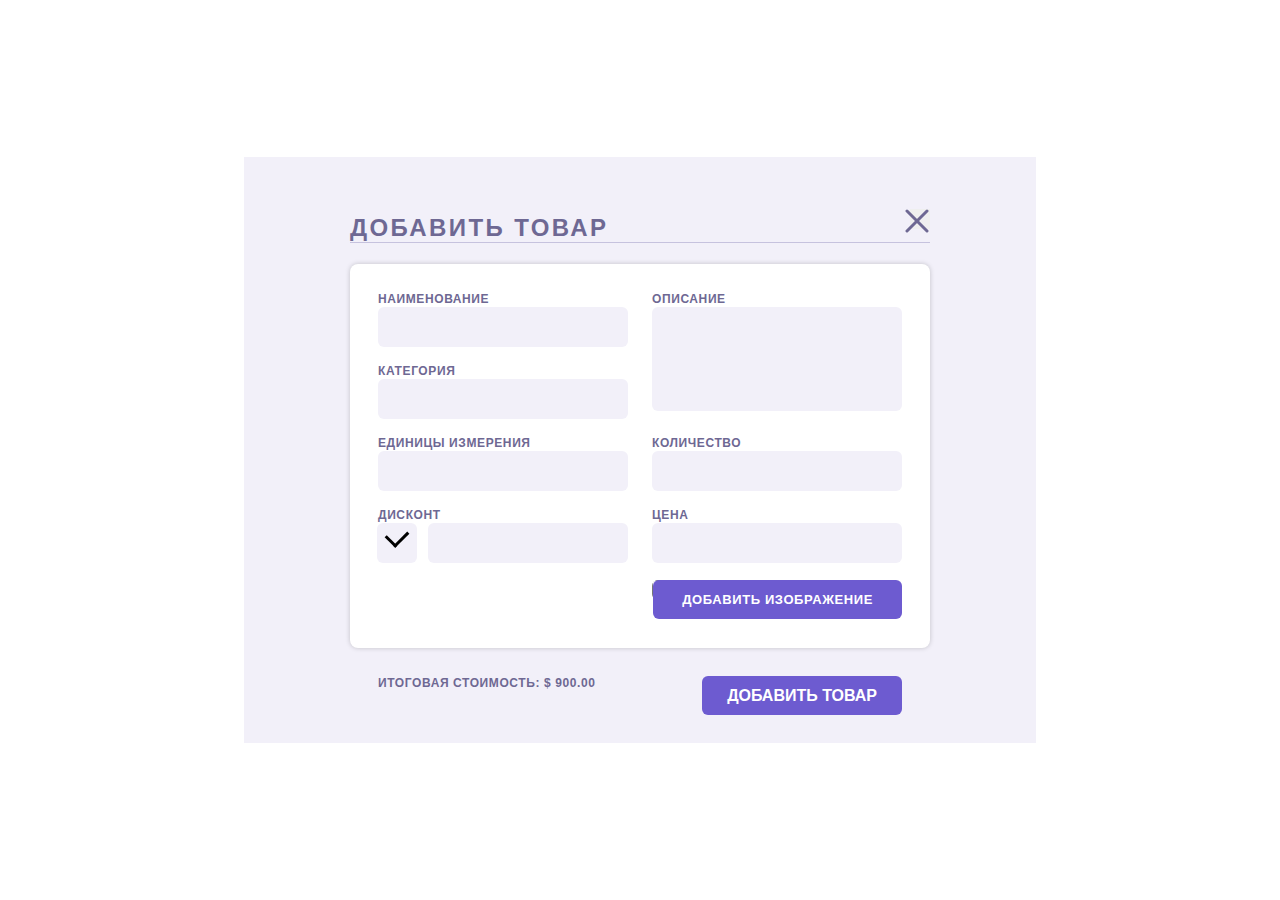
==== crm.html @ 6365df17 "01" ====
<!doctype html>
<html lang="ru">
<head>
  <meta charset="UTF-8">
  <meta name="viewport"
        content="width=device-width, user-scalable=no, initial-scale=1.0, maximum-scale=1.0, minimum-scale=1.0">
  <meta http-equiv="X-UA-Compatible" content="ie=edge">
  <title>CRM</title>

  <link rel="stylesheet" href="css/index.css">
</head>
<body>

  <div class="container container__modal">
    <button class="form__close"></button>
    <div class="modal__wrapper">
    <h1 class="title">ДОБАВИТЬ ТОВАР</h1>
    <div class="form__grid">
    <form class="form" action="#">
      <fieldset class="form__block">
        <label class="form__name form__grid-name">
          наименование
          <input class="form__input" type="text" name="product">
        </label>

        <label class="form__name form__grid-category">
          категория
          <input class="form__input" type="text" name="product">
        </label>

        <label class="form__name form__grid-unit">
          единицы измерения
          <input class="form__input" type="text" name="product">
        </label>
        <div class="checked">
        <label class="form__name form__check-name" for="btn"></label>
          дисконт
          <input class="form__check-discount" type="checkbox" name="product" id="btn" checked>
          <input class="form__discount form__name-checked" type="text" name="product">
      </div>

        <label class="form__name form__grid-text">
          описание
          <textarea class="form__input form__text" name="product"></textarea>
        </label>

        <label class="form__name form__grid-number">
          количество
          <input class="form__input" type="number" name="product">
        </label>

        <label class="form__name form__grid-price">
          цена
          <input class="form__input" type="number" name="product">
        </label>
        <label class="form__grid-btn">
          <input  type="file" name="file">
        </label>
      </fieldset>
    </form>
      <div class="form__flex">
        <p>Итоговая стоимость: $ 900.00</p>
        <button class="form__btn" type="submit">ДОБАВИТЬ ТОВАР</button>
      </div>
    </div>
  </div>
  </div>
  </div>


<div class="table__container">
<!--  <div class="table__box">-->
  <div class="table__header">
  <h1 class="table__title">CMS</h1>
  <p class="table__total">Итоговая стоимость: $900.00</p>
  </div>
    <div class="table__flex-box">
  <form class="table__form" action="#">
    <fieldset class="table__form-grid">
      <button class="table__btn">Фильтр</button>
      <input class="table__search" type="search" placeholder="Поиск по наименованию и категории">
      <button class="table__button">Добавить товар</button>
    </fieldset>
  </form>
<!--  </div>-->

  <div class="table__wrapper">
    <table width="1100px">
      <thead>
      <tr class="table__bord">
        <th>ID</th>
        <th>Наименование</th>
        <th>Категория</th>
        <th>ед/изм</th>
        <th>количество</th>
        <th>цена</th>
        <th>ИТОГ</th>
        <th></th>
      </tr>
      </thead>
      <tbody>
      <tr>
        <td >246016548</td>
        <td>Навигационная система Soundmax</td>
        <td>Техника для дома</td>
        <td>шт</td>
        <td>5</td>
        <td>$100</td>
        <td>$500</td>
        <td>
          <ul class="table__icon">
            <li>
              <button class="table__btn-img">
                <svg width="20" height="20" viewBox="0 0 20 20" fill="none" xmlns="http://www.w3.org/2000/svg">
                  <path d="M18.75 2.13375L17.8663 1.25L1.25 17.8663L2.13375 18.75L3.38375 17.5H16.25C16.5814 17.4995 16.899 17.3676 17.1333 17.1333C17.3676 16.899 17.4995 16.5814 17.5 16.25V3.38375L18.75 2.13375ZM16.25 16.25H4.63375L9.50437 11.3794L10.9913 12.8663C11.2257 13.1006 11.5435 13.2322 11.875 13.2322C12.2065 13.2322 12.5243 13.1006 12.7587 12.8663L13.75 11.875L16.25 14.3731V16.25ZM16.25 12.605L14.6337 10.9888C14.3993 10.7544 14.0815 10.6228 13.75 10.6228C13.4185 10.6228 13.1007 10.7544 12.8663 10.9888L11.875 11.98L10.3894 10.4944L16.25 4.63375V12.605Z" fill="#6E6893"/>
                  <path d="M3.75 13.75V11.875L6.875 8.75187L7.73313 9.61062L8.61812 8.72563L7.75875 7.86625C7.52434 7.63191 7.20646 7.50027 6.875 7.50027C6.54354 7.50027 6.22566 7.63191 5.99125 7.86625L3.75 10.1075V3.75H13.75V2.5H3.75C3.41858 2.50033 3.10083 2.63213 2.86648 2.86648C2.63213 3.10083 2.50033 3.41858 2.5 3.75V13.75H3.75Z" fill="#6E6893"/>
                </svg>
              </button>
            </li>
            <li>
              <button class="table__btn-img"><svg width="20" height="20" viewBox="0 0 20 20" fill="none" xmlns="http://www.w3.org/2000/svg">
                <path d="M15.5629 4.86078L17.6394 6.93629L15.5629 4.86078ZM16.8982 3.03233L11.2834 8.64709C10.9933 8.9368 10.7955 9.3059 10.7148 9.70789L10.1962 12.304L12.7923 11.7844C13.1942 11.704 13.5629 11.5069 13.8531 11.2167L19.4678 5.60196C19.6366 5.43324 19.7704 5.23293 19.8617 5.01248C19.953 4.79203 20 4.55576 20 4.31714C20 4.07853 19.953 3.84225 19.8617 3.6218C19.7704 3.40136 19.6366 3.20105 19.4678 3.03233C19.2991 2.8636 19.0988 2.72976 18.8784 2.63845C18.6579 2.54714 18.4216 2.50014 18.183 2.50014C17.9444 2.50014 17.7081 2.54714 17.4877 2.63845C17.2672 2.72976 17.0669 2.8636 16.8982 3.03233V3.03233Z" stroke="#6E6893" stroke-width="2" stroke-linecap="round" stroke-linejoin="round"/>
                <path d="M18.0394 14.2648V17.206C18.0394 17.726 17.8328 18.2248 17.4651 18.5925C17.0973 18.9602 16.5986 19.1668 16.0786 19.1668H5.29415C4.77411 19.1668 4.27537 18.9602 3.90765 18.5925C3.53993 18.2248 3.33334 17.726 3.33334 17.206V6.42157C3.33334 5.90154 3.53993 5.4028 3.90765 5.03508C4.27537 4.66735 4.77411 4.46077 5.29415 4.46077H8.23535" stroke="#6E6893" stroke-width="2" stroke-linecap="round" stroke-linejoin="round"/>
              </svg>
              </button>
            </li>
            <li>
              <button class="table__btn-img">
                <svg width="20" height="20" viewBox="0 0 20 20" fill="none" xmlns="http://www.w3.org/2000/svg">
                  <path d="M7.03125 3.59375H6.875C6.96094 3.59375 7.03125 3.52344 7.03125 3.4375V3.59375H12.9688V3.4375C12.9688 3.52344 13.0391 3.59375 13.125 3.59375H12.9688V5H14.375V3.4375C14.375 2.74805 13.8145 2.1875 13.125 2.1875H6.875C6.18555 2.1875 5.625 2.74805 5.625 3.4375V5H7.03125V3.59375ZM16.875 5H3.125C2.7793 5 2.5 5.2793 2.5 5.625V6.25C2.5 6.33594 2.57031 6.40625 2.65625 6.40625H3.83594L4.31836 16.6211C4.34961 17.2871 4.90039 17.8125 5.56641 17.8125H14.4336C15.1016 17.8125 15.6504 17.2891 15.6816 16.6211L16.1641 6.40625H17.3438C17.4297 6.40625 17.5 6.33594 17.5 6.25V5.625C17.5 5.2793 17.2207 5 16.875 5ZM14.2832 16.4062H5.7168L5.24414 6.40625H14.7559L14.2832 16.4062Z" fill="#6E6893"/>
                </svg>
              </button>
            </li>
          </ul>
        </td>
      </tr>
      <tr>
        <td>246016548</td>
        <td>Навигационная система Soundmax</td>
        <td>Техника для дома</td>
        <td>шт</td>
        <td>5</td>
        <td>$100</td>
        <td>$500</td>
        <td>
          <ul class="table__icon">
            <li>
              <button class="table__btn-img">
              <svg width="20" height="20" viewBox="0 0 20 20" fill="none" xmlns="http://www.w3.org/2000/svg">
                <path d="M17.7778 2.22223H2.22223C1.92754 2.22223 1.64493 2.33929 1.43655 2.54767C1.22818 2.75604 1.11111 3.03866 1.11111 3.33334V16.6667C1.11111 16.9614 1.22818 17.244 1.43655 17.4523C1.64493 17.6607 1.92754 17.7778 2.22223 17.7778H17.7778C18.0725 17.7778 18.3551 17.6607 18.5635 17.4523C18.7718 17.244 18.8889 16.9614 18.8889 16.6667V3.33334C18.8889 3.03866 18.7718 2.75604 18.5635 2.54767C18.3551 2.33929 18.0725 2.22223 17.7778 2.22223ZM2.22223 16.6667V3.33334H17.7778V16.6667H2.22223Z" fill="#6E6893"/>
                <path d="M4.95555 7.77778C5.28518 7.77778 5.60741 7.68003 5.8815 7.49689C6.15558 7.31376 6.3692 7.05346 6.49535 6.74892C6.62149 6.44437 6.6545 6.10926 6.59019 5.78596C6.52588 5.46266 6.36715 5.16569 6.13406 4.9326C5.90097 4.69951 5.604 4.54078 5.2807 4.47647C4.9574 4.41216 4.62228 4.44516 4.31774 4.57131C4.0132 4.69746 3.7529 4.91108 3.56976 5.18516C3.38663 5.45924 3.28888 5.78147 3.28888 6.11111C3.28888 6.55314 3.46447 6.97706 3.77703 7.28962C4.0896 7.60218 4.51352 7.77778 4.95555 7.77778ZM4.95555 5.22222C5.13158 5.22112 5.30399 5.27232 5.45089 5.36932C5.5978 5.46632 5.71259 5.60476 5.78072 5.76708C5.84885 5.9294 5.86725 6.1083 5.83358 6.28109C5.79992 6.45389 5.7157 6.61279 5.59161 6.73766C5.46752 6.86253 5.30915 6.94774 5.13657 6.98249C4.96399 7.01724 4.78498 6.99997 4.62223 6.93285C4.45949 6.86574 4.32033 6.75182 4.22241 6.60552C4.12449 6.45923 4.07222 6.28715 4.07221 6.11111C4.07367 5.87729 4.1672 5.65345 4.33255 5.48811C4.49789 5.32277 4.72172 5.22923 4.95555 5.22778V5.22222Z" fill="#6E6893"/>
                <path d="M12.6555 8.53889L9.65555 11.5389L7.43332 9.31666C7.32923 9.21319 7.18843 9.15511 7.04166 9.15511C6.89489 9.15511 6.75408 9.21319 6.64999 9.31666L3.28888 12.7222V14.2944L7.0611 10.5222L8.88888 12.3222L6.80555 14.4056H8.33332L13.0278 9.71111L16.6667 13.3333V11.7667L13.4389 8.53889C13.3348 8.43541 13.194 8.37733 13.0472 8.37733C12.9004 8.37733 12.7596 8.43541 12.6555 8.53889Z" fill="#6E6893"/>
              </svg>
              </button>
            </li>
            <li>
              <button class="table__btn-img">
              <svg width="20" height="20" viewBox="0 0 20 20" fill="none" xmlns="http://www.w3.org/2000/svg">
                <path d="M15.5629 4.86078L17.6394 6.93629L15.5629 4.86078ZM16.8982 3.03233L11.2834 8.64709C10.9933 8.9368 10.7955 9.3059 10.7148 9.70789L10.1962 12.304L12.7923 11.7844C13.1942 11.704 13.5629 11.5069 13.8531 11.2167L19.4678 5.60196C19.6366 5.43324 19.7704 5.23293 19.8617 5.01248C19.953 4.79203 20 4.55576 20 4.31714C20 4.07853 19.953 3.84225 19.8617 3.6218C19.7704 3.40136 19.6366 3.20105 19.4678 3.03233C19.2991 2.8636 19.0988 2.72976 18.8784 2.63845C18.6579 2.54714 18.4216 2.50014 18.183 2.50014C17.9444 2.50014 17.7081 2.54714 17.4877 2.63845C17.2672 2.72976 17.0669 2.8636 16.8982 3.03233V3.03233Z" stroke="#6E6893" stroke-width="2" stroke-linecap="round" stroke-linejoin="round"/>
                <path d="M18.0394 14.2648V17.206C18.0394 17.726 17.8328 18.2248 17.4651 18.5925C17.0973 18.9602 16.5986 19.1668 16.0786 19.1668H5.29415C4.77411 19.1668 4.27537 18.9602 3.90765 18.5925C3.53993 18.2248 3.33334 17.726 3.33334 17.206V6.42157C3.33334 5.90154 3.53993 5.4028 3.90765 5.03508C4.27537 4.66735 4.77411 4.46077 5.29415 4.46077H8.23535" stroke="#6E6893" stroke-width="2" stroke-linecap="round" stroke-linejoin="round"/>
              </svg>
              </button>
            </li>
            <li>
              <button class="table__btn-img">
              <svg width="20" height="20" viewBox="0 0 20 20" fill="none" xmlns="http://www.w3.org/2000/svg">
                <path d="M7.03125 3.59375H6.875C6.96094 3.59375 7.03125 3.52344 7.03125 3.4375V3.59375H12.9688V3.4375C12.9688 3.52344 13.0391 3.59375 13.125 3.59375H12.9688V5H14.375V3.4375C14.375 2.74805 13.8145 2.1875 13.125 2.1875H6.875C6.18555 2.1875 5.625 2.74805 5.625 3.4375V5H7.03125V3.59375ZM16.875 5H3.125C2.7793 5 2.5 5.2793 2.5 5.625V6.25C2.5 6.33594 2.57031 6.40625 2.65625 6.40625H3.83594L4.31836 16.6211C4.34961 17.2871 4.90039 17.8125 5.56641 17.8125H14.4336C15.1016 17.8125 15.6504 17.2891 15.6816 16.6211L16.1641 6.40625H17.3438C17.4297 6.40625 17.5 6.33594 17.5 6.25V5.625C17.5 5.2793 17.2207 5 16.875 5ZM14.2832 16.4062H5.7168L5.24414 6.40625H14.7559L14.2832 16.4062Z" fill="#6E6893"/>
              </svg>
              </button>
            </li>
          </ul>
        </td>
      </tr>
      <tr>
        <td>246016548</td>
        <td>Навигационная система Soundmax</td>
        <td>Техника для дома</td>
        <td>шт</td>
        <td>5</td>
        <td>$100</td>
        <td>$500</td>
        <td>
          <ul class="table__icon">
            <li>
              <button class="table__btn-img">
                <svg width="20" height="20" viewBox="0 0 20 20" fill="none" xmlns="http://www.w3.org/2000/svg">
                  <path d="M17.7778 2.22223H2.22223C1.92754 2.22223 1.64493 2.33929 1.43655 2.54767C1.22818 2.75604 1.11111 3.03866 1.11111 3.33334V16.6667C1.11111 16.9614 1.22818 17.244 1.43655 17.4523C1.64493 17.6607 1.92754 17.7778 2.22223 17.7778H17.7778C18.0725 17.7778 18.3551 17.6607 18.5635 17.4523C18.7718 17.244 18.8889 16.9614 18.8889 16.6667V3.33334C18.8889 3.03866 18.7718 2.75604 18.5635 2.54767C18.3551 2.33929 18.0725 2.22223 17.7778 2.22223ZM2.22223 16.6667V3.33334H17.7778V16.6667H2.22223Z" fill="#6E6893"/>
                  <path d="M4.95555 7.77778C5.28518 7.77778 5.60741 7.68003 5.8815 7.49689C6.15558 7.31376 6.3692 7.05346 6.49535 6.74892C6.62149 6.44437 6.6545 6.10926 6.59019 5.78596C6.52588 5.46266 6.36715 5.16569 6.13406 4.9326C5.90097 4.69951 5.604 4.54078 5.2807 4.47647C4.9574 4.41216 4.62228 4.44516 4.31774 4.57131C4.0132 4.69746 3.7529 4.91108 3.56976 5.18516C3.38663 5.45924 3.28888 5.78147 3.28888 6.11111C3.28888 6.55314 3.46447 6.97706 3.77703 7.28962C4.0896 7.60218 4.51352 7.77778 4.95555 7.77778ZM4.95555 5.22222C5.13158 5.22112 5.30399 5.27232 5.45089 5.36932C5.5978 5.46632 5.71259 5.60476 5.78072 5.76708C5.84885 5.9294 5.86725 6.1083 5.83358 6.28109C5.79992 6.45389 5.7157 6.61279 5.59161 6.73766C5.46752 6.86253 5.30915 6.94774 5.13657 6.98249C4.96399 7.01724 4.78498 6.99997 4.62223 6.93285C4.45949 6.86574 4.32033 6.75182 4.22241 6.60552C4.12449 6.45923 4.07222 6.28715 4.07221 6.11111C4.07367 5.87729 4.1672 5.65345 4.33255 5.48811C4.49789 5.32277 4.72172 5.22923 4.95555 5.22778V5.22222Z" fill="#6E6893"/>
                  <path d="M12.6555 8.53889L9.65555 11.5389L7.43332 9.31666C7.32923 9.21319 7.18843 9.15511 7.04166 9.15511C6.89489 9.15511 6.75408 9.21319 6.64999 9.31666L3.28888 12.7222V14.2944L7.0611 10.5222L8.88888 12.3222L6.80555 14.4056H8.33332L13.0278 9.71111L16.6667 13.3333V11.7667L13.4389 8.53889C13.3348 8.43541 13.194 8.37733 13.0472 8.37733C12.9004 8.37733 12.7596 8.43541 12.6555 8.53889Z" fill="#6E6893"/>
                </svg>
              </button>
            </li>
            <li>
              <button class="table__btn-img">
                <svg width="20" height="20" viewBox="0 0 20 20" fill="none" xmlns="http://www.w3.org/2000/svg">
                  <path d="M15.5629 4.86078L17.6394 6.93629L15.5629 4.86078ZM16.8982 3.03233L11.2834 8.64709C10.9933 8.9368 10.7955 9.3059 10.7148 9.70789L10.1962 12.304L12.7923 11.7844C13.1942 11.704 13.5629 11.5069 13.8531 11.2167L19.4678 5.60196C19.6366 5.43324 19.7704 5.23293 19.8617 5.01248C19.953 4.79203 20 4.55576 20 4.31714C20 4.07853 19.953 3.84225 19.8617 3.6218C19.7704 3.40136 19.6366 3.20105 19.4678 3.03233C19.2991 2.8636 19.0988 2.72976 18.8784 2.63845C18.6579 2.54714 18.4216 2.50014 18.183 2.50014C17.9444 2.50014 17.7081 2.54714 17.4877 2.63845C17.2672 2.72976 17.0669 2.8636 16.8982 3.03233V3.03233Z" stroke="#6E6893" stroke-width="2" stroke-linecap="round" stroke-linejoin="round"/>
                  <path d="M18.0394 14.2648V17.206C18.0394 17.726 17.8328 18.2248 17.4651 18.5925C17.0973 18.9602 16.5986 19.1668 16.0786 19.1668H5.29415C4.77411 19.1668 4.27537 18.9602 3.90765 18.5925C3.53993 18.2248 3.33334 17.726 3.33334 17.206V6.42157C3.33334 5.90154 3.53993 5.4028 3.90765 5.03508C4.27537 4.66735 4.77411 4.46077 5.29415 4.46077H8.23535" stroke="#6E6893" stroke-width="2" stroke-linecap="round" stroke-linejoin="round"/>
                </svg>
              </button>
            </li>
            <li>
              <button class="table__btn-img">
                <svg width="20" height="20" viewBox="0 0 20 20" fill="none" xmlns="http://www.w3.org/2000/svg">
                  <path d="M7.03125 3.59375H6.875C6.96094 3.59375 7.03125 3.52344 7.03125 3.4375V3.59375H12.9688V3.4375C12.9688 3.52344 13.0391 3.59375 13.125 3.59375H12.9688V5H14.375V3.4375C14.375 2.74805 13.8145 2.1875 13.125 2.1875H6.875C6.18555 2.1875 5.625 2.74805 5.625 3.4375V5H7.03125V3.59375ZM16.875 5H3.125C2.7793 5 2.5 5.2793 2.5 5.625V6.25C2.5 6.33594 2.57031 6.40625 2.65625 6.40625H3.83594L4.31836 16.6211C4.34961 17.2871 4.90039 17.8125 5.56641 17.8125H14.4336C15.1016 17.8125 15.6504 17.2891 15.6816 16.6211L16.1641 6.40625H17.3438C17.4297 6.40625 17.5 6.33594 17.5 6.25V5.625C17.5 5.2793 17.2207 5 16.875 5ZM14.2832 16.4062H5.7168L5.24414 6.40625H14.7559L14.2832 16.4062Z" fill="#6E6893"/>
                </svg>
              </button>
            </li>
          </ul>
        </td>
      </tr>
      <tr>
        <td>246016548</td>
        <td>Навигационная система Soundmax</td>
        <td>Техника для дома</td>
        <td>шт</td>
        <td>5</td>
        <td>$100</td>
        <td>$500</td>
        <td>
          <ul class="table__icon">
            <li>
              <button class="table__btn-img">
                <svg width="20" height="20" viewBox="0 0 20 20" fill="none" xmlns="http://www.w3.org/2000/svg">
                  <path d="M17.7778 2.22223H2.22223C1.92754 2.22223 1.64493 2.33929 1.43655 2.54767C1.22818 2.75604 1.11111 3.03866 1.11111 3.33334V16.6667C1.11111 16.9614 1.22818 17.244 1.43655 17.4523C1.64493 17.6607 1.92754 17.7778 2.22223 17.7778H17.7778C18.0725 17.7778 18.3551 17.6607 18.5635 17.4523C18.7718 17.244 18.8889 16.9614 18.8889 16.6667V3.33334C18.8889 3.03866 18.7718 2.75604 18.5635 2.54767C18.3551 2.33929 18.0725 2.22223 17.7778 2.22223ZM2.22223 16.6667V3.33334H17.7778V16.6667H2.22223Z" fill="#6E6893"/>
                  <path d="M4.95555 7.77778C5.28518 7.77778 5.60741 7.68003 5.8815 7.49689C6.15558 7.31376 6.3692 7.05346 6.49535 6.74892C6.62149 6.44437 6.6545 6.10926 6.59019 5.78596C6.52588 5.46266 6.36715 5.16569 6.13406 4.9326C5.90097 4.69951 5.604 4.54078 5.2807 4.47647C4.9574 4.41216 4.62228 4.44516 4.31774 4.57131C4.0132 4.69746 3.7529 4.91108 3.56976 5.18516C3.38663 5.45924 3.28888 5.78147 3.28888 6.11111C3.28888 6.55314 3.46447 6.97706 3.77703 7.28962C4.0896 7.60218 4.51352 7.77778 4.95555 7.77778ZM4.95555 5.22222C5.13158 5.22112 5.30399 5.27232 5.45089 5.36932C5.5978 5.46632 5.71259 5.60476 5.78072 5.76708C5.84885 5.9294 5.86725 6.1083 5.83358 6.28109C5.79992 6.45389 5.7157 6.61279 5.59161 6.73766C5.46752 6.86253 5.30915 6.94774 5.13657 6.98249C4.96399 7.01724 4.78498 6.99997 4.62223 6.93285C4.45949 6.86574 4.32033 6.75182 4.22241 6.60552C4.12449 6.45923 4.07222 6.28715 4.07221 6.11111C4.07367 5.87729 4.1672 5.65345 4.33255 5.48811C4.49789 5.32277 4.72172 5.22923 4.95555 5.22778V5.22222Z" fill="#6E6893"/>
                  <path d="M12.6555 8.53889L9.65555 11.5389L7.43332 9.31666C7.32923 9.21319 7.18843 9.15511 7.04166 9.15511C6.89489 9.15511 6.75408 9.21319 6.64999 9.31666L3.28888 12.7222V14.2944L7.0611 10.5222L8.88888 12.3222L6.80555 14.4056H8.33332L13.0278 9.71111L16.6667 13.3333V11.7667L13.4389 8.53889C13.3348 8.43541 13.194 8.37733 13.0472 8.37733C12.9004 8.37733 12.7596 8.43541 12.6555 8.53889Z" fill="#6E6893"/>
                </svg>
              </button>
            </li>
            <li>
              <button class="table__btn-img">
                <svg width="20" height="20" viewBox="0 0 20 20" fill="none" xmlns="http://www.w3.org/2000/svg">
                  <path d="M15.5629 4.86078L17.6394 6.93629L15.5629 4.86078ZM16.8982 3.03233L11.2834 8.64709C10.9933 8.9368 10.7955 9.3059 10.7148 9.70789L10.1962 12.304L12.7923 11.7844C13.1942 11.704 13.5629 11.5069 13.8531 11.2167L19.4678 5.60196C19.6366 5.43324 19.7704 5.23293 19.8617 5.01248C19.953 4.79203 20 4.55576 20 4.31714C20 4.07853 19.953 3.84225 19.8617 3.6218C19.7704 3.40136 19.6366 3.20105 19.4678 3.03233C19.2991 2.8636 19.0988 2.72976 18.8784 2.63845C18.6579 2.54714 18.4216 2.50014 18.183 2.50014C17.9444 2.50014 17.7081 2.54714 17.4877 2.63845C17.2672 2.72976 17.0669 2.8636 16.8982 3.03233V3.03233Z" stroke="#6E6893" stroke-width="2" stroke-linecap="round" stroke-linejoin="round"/>
                  <path d="M18.0394 14.2648V17.206C18.0394 17.726 17.8328 18.2248 17.4651 18.5925C17.0973 18.9602 16.5986 19.1668 16.0786 19.1668H5.29415C4.77411 19.1668 4.27537 18.9602 3.90765 18.5925C3.53993 18.2248 3.33334 17.726 3.33334 17.206V6.42157C3.33334 5.90154 3.53993 5.4028 3.90765 5.03508C4.27537 4.66735 4.77411 4.46077 5.29415 4.46077H8.23535" stroke="#6E6893" stroke-width="2" stroke-linecap="round" stroke-linejoin="round"/>
                </svg>
              </button>
            </li>
            <li>
              <button class="table__btn-img">
                <svg width="20" height="20" viewBox="0 0 20 20" fill="none" xmlns="http://www.w3.org/2000/svg">
                  <path d="M7.03125 3.59375H6.875C6.96094 3.59375 7.03125 3.52344 7.03125 3.4375V3.59375H12.9688V3.4375C12.9688 3.52344 13.0391 3.59375 13.125 3.59375H12.9688V5H14.375V3.4375C14.375 2.74805 13.8145 2.1875 13.125 2.1875H6.875C6.18555 2.1875 5.625 2.74805 5.625 3.4375V5H7.03125V3.59375ZM16.875 5H3.125C2.7793 5 2.5 5.2793 2.5 5.625V6.25C2.5 6.33594 2.57031 6.40625 2.65625 6.40625H3.83594L4.31836 16.6211C4.34961 17.2871 4.90039 17.8125 5.56641 17.8125H14.4336C15.1016 17.8125 15.6504 17.2891 15.6816 16.6211L16.1641 6.40625H17.3438C17.4297 6.40625 17.5 6.33594 17.5 6.25V5.625C17.5 5.2793 17.2207 5 16.875 5ZM14.2832 16.4062H5.7168L5.24414 6.40625H14.7559L14.2832 16.4062Z" fill="#6E6893"/>
                </svg>
              </button>
            </li>
          </ul>
        </td>
      </tr>
      <tr>
        <td>246016548</td>
        <td>Навигационная система Soundmax</td>
        <td>Техника для дома</td>
        <td>шт</td>
        <td>5</td>
        <td>$100</td>
        <td>$500</td>
        <td>
          <ul class="table__icon">
            <li>
              <button class="table__btn-img">
                <svg width="20" height="20" viewBox="0 0 20 20" fill="none" xmlns="http://www.w3.org/2000/svg">
                  <path d="M17.7778 2.22223H2.22223C1.92754 2.22223 1.64493 2.33929 1.43655 2.54767C1.22818 2.75604 1.11111 3.03866 1.11111 3.33334V16.6667C1.11111 16.9614 1.22818 17.244 1.43655 17.4523C1.64493 17.6607 1.92754 17.7778 2.22223 17.7778H17.7778C18.0725 17.7778 18.3551 17.6607 18.5635 17.4523C18.7718 17.244 18.8889 16.9614 18.8889 16.6667V3.33334C18.8889 3.03866 18.7718 2.75604 18.5635 2.54767C18.3551 2.33929 18.0725 2.22223 17.7778 2.22223ZM2.22223 16.6667V3.33334H17.7778V16.6667H2.22223Z" fill="#6E6893"/>
                  <path d="M4.95555 7.77778C5.28518 7.77778 5.60741 7.68003 5.8815 7.49689C6.15558 7.31376 6.3692 7.05346 6.49535 6.74892C6.62149 6.44437 6.6545 6.10926 6.59019 5.78596C6.52588 5.46266 6.36715 5.16569 6.13406 4.9326C5.90097 4.69951 5.604 4.54078 5.2807 4.47647C4.9574 4.41216 4.62228 4.44516 4.31774 4.57131C4.0132 4.69746 3.7529 4.91108 3.56976 5.18516C3.38663 5.45924 3.28888 5.78147 3.28888 6.11111C3.28888 6.55314 3.46447 6.97706 3.77703 7.28962C4.0896 7.60218 4.51352 7.77778 4.95555 7.77778ZM4.95555 5.22222C5.13158 5.22112 5.30399 5.27232 5.45089 5.36932C5.5978 5.46632 5.71259 5.60476 5.78072 5.76708C5.84885 5.9294 5.86725 6.1083 5.83358 6.28109C5.79992 6.45389 5.7157 6.61279 5.59161 6.73766C5.46752 6.86253 5.30915 6.94774 5.13657 6.98249C4.96399 7.01724 4.78498 6.99997 4.62223 6.93285C4.45949 6.86574 4.32033 6.75182 4.22241 6.60552C4.12449 6.45923 4.07222 6.28715 4.07221 6.11111C4.07367 5.87729 4.1672 5.65345 4.33255 5.48811C4.49789 5.32277 4.72172 5.22923 4.95555 5.22778V5.22222Z" fill="#6E6893"/>
                  <path d="M12.6555 8.53889L9.65555 11.5389L7.43332 9.31666C7.32923 9.21319 7.18843 9.15511 7.04166 9.15511C6.89489 9.15511 6.75408 9.21319 6.64999 9.31666L3.28888 12.7222V14.2944L7.0611 10.5222L8.88888 12.3222L6.80555 14.4056H8.33332L13.0278 9.71111L16.6667 13.3333V11.7667L13.4389 8.53889C13.3348 8.43541 13.194 8.37733 13.0472 8.37733C12.9004 8.37733 12.7596 8.43541 12.6555 8.53889Z" fill="#6E6893"/>
                </svg>
              </button>
            </li>
            <li>
              <button class="table__btn-img">
                <svg width="20" height="20" viewBox="0 0 20 20" fill="none" xmlns="http://www.w3.org/2000/svg">
                  <path d="M15.5629 4.86078L17.6394 6.93629L15.5629 4.86078ZM16.8982 3.03233L11.2834 8.64709C10.9933 8.9368 10.7955 9.3059 10.7148 9.70789L10.1962 12.304L12.7923 11.7844C13.1942 11.704 13.5629 11.5069 13.8531 11.2167L19.4678 5.60196C19.6366 5.43324 19.7704 5.23293 19.8617 5.01248C19.953 4.79203 20 4.55576 20 4.31714C20 4.07853 19.953 3.84225 19.8617 3.6218C19.7704 3.40136 19.6366 3.20105 19.4678 3.03233C19.2991 2.8636 19.0988 2.72976 18.8784 2.63845C18.6579 2.54714 18.4216 2.50014 18.183 2.50014C17.9444 2.50014 17.7081 2.54714 17.4877 2.63845C17.2672 2.72976 17.0669 2.8636 16.8982 3.03233V3.03233Z" stroke="#6E6893" stroke-width="2" stroke-linecap="round" stroke-linejoin="round"/>
                  <path d="M18.0394 14.2648V17.206C18.0394 17.726 17.8328 18.2248 17.4651 18.5925C17.0973 18.9602 16.5986 19.1668 16.0786 19.1668H5.29415C4.77411 19.1668 4.27537 18.9602 3.90765 18.5925C3.53993 18.2248 3.33334 17.726 3.33334 17.206V6.42157C3.33334 5.90154 3.53993 5.4028 3.90765 5.03508C4.27537 4.66735 4.77411 4.46077 5.29415 4.46077H8.23535" stroke="#6E6893" stroke-width="2" stroke-linecap="round" stroke-linejoin="round"/>
                </svg>
              </button>
            </li>
            <li>
              <button class="table__btn-img">
                <svg width="20" height="20" viewBox="0 0 20 20" fill="none" xmlns="http://www.w3.org/2000/svg">
                  <path d="M7.03125 3.59375H6.875C6.96094 3.59375 7.03125 3.52344 7.03125 3.4375V3.59375H12.9688V3.4375C12.9688 3.52344 13.0391 3.59375 13.125 3.59375H12.9688V5H14.375V3.4375C14.375 2.74805 13.8145 2.1875 13.125 2.1875H6.875C6.18555 2.1875 5.625 2.74805 5.625 3.4375V5H7.03125V3.59375ZM16.875 5H3.125C2.7793 5 2.5 5.2793 2.5 5.625V6.25C2.5 6.33594 2.57031 6.40625 2.65625 6.40625H3.83594L4.31836 16.6211C4.34961 17.2871 4.90039 17.8125 5.56641 17.8125H14.4336C15.1016 17.8125 15.6504 17.2891 15.6816 16.6211L16.1641 6.40625H17.3438C17.4297 6.40625 17.5 6.33594 17.5 6.25V5.625C17.5 5.2793 17.2207 5 16.875 5ZM14.2832 16.4062H5.7168L5.24414 6.40625H14.7559L14.2832 16.4062Z" fill="#6E6893"/>
                </svg>
              </button>
            </li>
          </ul>
        </td>
      </tr>
      <tr>
        <td>246016548</td>
        <td>Навигационная система Soundmax</td>
        <td>Техника для дома</td>
        <td>шт</td>
        <td>5</td>
        <td>$100</td>
        <td>$500</td>
        <td>
          <ul class="table__icon">
            <li>
              <button class="table__btn-img">
                <svg width="20" height="20" viewBox="0 0 20 20" fill="none" xmlns="http://www.w3.org/2000/svg">
                  <path d="M17.7778 2.22223H2.22223C1.92754 2.22223 1.64493 2.33929 1.43655 2.54767C1.22818 2.75604 1.11111 3.03866 1.11111 3.33334V16.6667C1.11111 16.9614 1.22818 17.244 1.43655 17.4523C1.64493 17.6607 1.92754 17.7778 2.22223 17.7778H17.7778C18.0725 17.7778 18.3551 17.6607 18.5635 17.4523C18.7718 17.244 18.8889 16.9614 18.8889 16.6667V3.33334C18.8889 3.03866 18.7718 2.75604 18.5635 2.54767C18.3551 2.33929 18.0725 2.22223 17.7778 2.22223ZM2.22223 16.6667V3.33334H17.7778V16.6667H2.22223Z" fill="#6E6893"/>
                  <path d="M4.95555 7.77778C5.28518 7.77778 5.60741 7.68003 5.8815 7.49689C6.15558 7.31376 6.3692 7.05346 6.49535 6.74892C6.62149 6.44437 6.6545 6.10926 6.59019 5.78596C6.52588 5.46266 6.36715 5.16569 6.13406 4.9326C5.90097 4.69951 5.604 4.54078 5.2807 4.47647C4.9574 4.41216 4.62228 4.44516 4.31774 4.57131C4.0132 4.69746 3.7529 4.91108 3.56976 5.18516C3.38663 5.45924 3.28888 5.78147 3.28888 6.11111C3.28888 6.55314 3.46447 6.97706 3.77703 7.28962C4.0896 7.60218 4.51352 7.77778 4.95555 7.77778ZM4.95555 5.22222C5.13158 5.22112 5.30399 5.27232 5.45089 5.36932C5.5978 5.46632 5.71259 5.60476 5.78072 5.76708C5.84885 5.9294 5.86725 6.1083 5.83358 6.28109C5.79992 6.45389 5.7157 6.61279 5.59161 6.73766C5.46752 6.86253 5.30915 6.94774 5.13657 6.98249C4.96399 7.01724 4.78498 6.99997 4.62223 6.93285C4.45949 6.86574 4.32033 6.75182 4.22241 6.60552C4.12449 6.45923 4.07222 6.28715 4.07221 6.11111C4.07367 5.87729 4.1672 5.65345 4.33255 5.48811C4.49789 5.32277 4.72172 5.22923 4.95555 5.22778V5.22222Z" fill="#6E6893"/>
                  <path d="M12.6555 8.53889L9.65555 11.5389L7.43332 9.31666C7.32923 9.21319 7.18843 9.15511 7.04166 9.15511C6.89489 9.15511 6.75408 9.21319 6.64999 9.31666L3.28888 12.7222V14.2944L7.0611 10.5222L8.88888 12.3222L6.80555 14.4056H8.33332L13.0278 9.71111L16.6667 13.3333V11.7667L13.4389 8.53889C13.3348 8.43541 13.194 8.37733 13.0472 8.37733C12.9004 8.37733 12.7596 8.43541 12.6555 8.53889Z" fill="#6E6893"/>
                </svg>
              </button>
            </li>
            <li>
              <button class="table__btn-img">
                <svg width="20" height="20" viewBox="0 0 20 20" fill="none" xmlns="http://www.w3.org/2000/svg">
                  <path d="M15.5629 4.86078L17.6394 6.93629L15.5629 4.86078ZM16.8982 3.03233L11.2834 8.64709C10.9933 8.9368 10.7955 9.3059 10.7148 9.70789L10.1962 12.304L12.7923 11.7844C13.1942 11.704 13.5629 11.5069 13.8531 11.2167L19.4678 5.60196C19.6366 5.43324 19.7704 5.23293 19.8617 5.01248C19.953 4.79203 20 4.55576 20 4.31714C20 4.07853 19.953 3.84225 19.8617 3.6218C19.7704 3.40136 19.6366 3.20105 19.4678 3.03233C19.2991 2.8636 19.0988 2.72976 18.8784 2.63845C18.6579 2.54714 18.4216 2.50014 18.183 2.50014C17.9444 2.50014 17.7081 2.54714 17.4877 2.63845C17.2672 2.72976 17.0669 2.8636 16.8982 3.03233V3.03233Z" stroke="#6E6893" stroke-width="2" stroke-linecap="round" stroke-linejoin="round"/>
                  <path d="M18.0394 14.2648V17.206C18.0394 17.726 17.8328 18.2248 17.4651 18.5925C17.0973 18.9602 16.5986 19.1668 16.0786 19.1668H5.29415C4.77411 19.1668 4.27537 18.9602 3.90765 18.5925C3.53993 18.2248 3.33334 17.726 3.33334 17.206V6.42157C3.33334 5.90154 3.53993 5.4028 3.90765 5.03508C4.27537 4.66735 4.77411 4.46077 5.29415 4.46077H8.23535" stroke="#6E6893" stroke-width="2" stroke-linecap="round" stroke-linejoin="round"/>
                </svg>
              </button>
            </li>
            <li>
              <button class="table__btn-img">
                <svg width="20" height="20" viewBox="0 0 20 20" fill="none" xmlns="http://www.w3.org/2000/svg">
                  <path d="M7.03125 3.59375H6.875C6.96094 3.59375 7.03125 3.52344 7.03125 3.4375V3.59375H12.9688V3.4375C12.9688 3.52344 13.0391 3.59375 13.125 3.59375H12.9688V5H14.375V3.4375C14.375 2.74805 13.8145 2.1875 13.125 2.1875H6.875C6.18555 2.1875 5.625 2.74805 5.625 3.4375V5H7.03125V3.59375ZM16.875 5H3.125C2.7793 5 2.5 5.2793 2.5 5.625V6.25C2.5 6.33594 2.57031 6.40625 2.65625 6.40625H3.83594L4.31836 16.6211C4.34961 17.2871 4.90039 17.8125 5.56641 17.8125H14.4336C15.1016 17.8125 15.6504 17.2891 15.6816 16.6211L16.1641 6.40625H17.3438C17.4297 6.40625 17.5 6.33594 17.5 6.25V5.625C17.5 5.2793 17.2207 5 16.875 5ZM14.2832 16.4062H5.7168L5.24414 6.40625H14.7559L14.2832 16.4062Z" fill="#6E6893"/>
                </svg>
              </button>
            </li>
          </ul>
        </td>
      </tr>
      <tr>
        <td>246016548</td>
        <td>Навигационная система Soundmax</td>
        <td>Техника для дома</td>
        <td>шт</td>
        <td>5</td>
        <td>$100</td>
        <td>$500</td>
        <td>
          <ul class="table__icon">
            <li>
              <button class="table__btn-img">
                <svg width="20" height="20" viewBox="0 0 20 20" fill="none" xmlns="http://www.w3.org/2000/svg">
                  <path d="M17.7778 2.22223H2.22223C1.92754 2.22223 1.64493 2.33929 1.43655 2.54767C1.22818 2.75604 1.11111 3.03866 1.11111 3.33334V16.6667C1.11111 16.9614 1.22818 17.244 1.43655 17.4523C1.64493 17.6607 1.92754 17.7778 2.22223 17.7778H17.7778C18.0725 17.7778 18.3551 17.6607 18.5635 17.4523C18.7718 17.244 18.8889 16.9614 18.8889 16.6667V3.33334C18.8889 3.03866 18.7718 2.75604 18.5635 2.54767C18.3551 2.33929 18.0725 2.22223 17.7778 2.22223ZM2.22223 16.6667V3.33334H17.7778V16.6667H2.22223Z" fill="#6E6893"/>
                  <path d="M4.95555 7.77778C5.28518 7.77778 5.60741 7.68003 5.8815 7.49689C6.15558 7.31376 6.3692 7.05346 6.49535 6.74892C6.62149 6.44437 6.6545 6.10926 6.59019 5.78596C6.52588 5.46266 6.36715 5.16569 6.13406 4.9326C5.90097 4.69951 5.604 4.54078 5.2807 4.47647C4.9574 4.41216 4.62228 4.44516 4.31774 4.57131C4.0132 4.69746 3.7529 4.91108 3.56976 5.18516C3.38663 5.45924 3.28888 5.78147 3.28888 6.11111C3.28888 6.55314 3.46447 6.97706 3.77703 7.28962C4.0896 7.60218 4.51352 7.77778 4.95555 7.77778ZM4.95555 5.22222C5.13158 5.22112 5.30399 5.27232 5.45089 5.36932C5.5978 5.46632 5.71259 5.60476 5.78072 5.76708C5.84885 5.9294 5.86725 6.1083 5.83358 6.28109C5.79992 6.45389 5.7157 6.61279 5.59161 6.73766C5.46752 6.86253 5.30915 6.94774 5.13657 6.98249C4.96399 7.01724 4.78498 6.99997 4.62223 6.93285C4.45949 6.86574 4.32033 6.75182 4.22241 6.60552C4.12449 6.45923 4.07222 6.28715 4.07221 6.11111C4.07367 5.87729 4.1672 5.65345 4.33255 5.48811C4.49789 5.32277 4.72172 5.22923 4.95555 5.22778V5.22222Z" fill="#6E6893"/>
                  <path d="M12.6555 8.53889L9.65555 11.5389L7.43332 9.31666C7.32923 9.21319 7.18843 9.15511 7.04166 9.15511C6.89489 9.15511 6.75408 9.21319 6.64999 9.31666L3.28888 12.7222V14.2944L7.0611 10.5222L8.88888 12.3222L6.80555 14.4056H8.33332L13.0278 9.71111L16.6667 13.3333V11.7667L13.4389 8.53889C13.3348 8.43541 13.194 8.37733 13.0472 8.37733C12.9004 8.37733 12.7596 8.43541 12.6555 8.53889Z" fill="#6E6893"/>
                </svg>
              </button>
            </li>
            <li>
              <button class="table__btn-img">
                <svg width="20" height="20" viewBox="0 0 20 20" fill="none" xmlns="http://www.w3.org/2000/svg">
                  <path d="M15.5629 4.86078L17.6394 6.93629L15.5629 4.86078ZM16.8982 3.03233L11.2834 8.64709C10.9933 8.9368 10.7955 9.3059 10.7148 9.70789L10.1962 12.304L12.7923 11.7844C13.1942 11.704 13.5629 11.5069 13.8531 11.2167L19.4678 5.60196C19.6366 5.43324 19.7704 5.23293 19.8617 5.01248C19.953 4.79203 20 4.55576 20 4.31714C20 4.07853 19.953 3.84225 19.8617 3.6218C19.7704 3.40136 19.6366 3.20105 19.4678 3.03233C19.2991 2.8636 19.0988 2.72976 18.8784 2.63845C18.6579 2.54714 18.4216 2.50014 18.183 2.50014C17.9444 2.50014 17.7081 2.54714 17.4877 2.63845C17.2672 2.72976 17.0669 2.8636 16.8982 3.03233V3.03233Z" stroke="#6E6893" stroke-width="2" stroke-linecap="round" stroke-linejoin="round"/>
                  <path d="M18.0394 14.2648V17.206C18.0394 17.726 17.8328 18.2248 17.4651 18.5925C17.0973 18.9602 16.5986 19.1668 16.0786 19.1668H5.29415C4.77411 19.1668 4.27537 18.9602 3.90765 18.5925C3.53993 18.2248 3.33334 17.726 3.33334 17.206V6.42157C3.33334 5.90154 3.53993 5.4028 3.90765 5.03508C4.27537 4.66735 4.77411 4.46077 5.29415 4.46077H8.23535" stroke="#6E6893" stroke-width="2" stroke-linecap="round" stroke-linejoin="round"/>
                </svg>
              </button>
            </li>
            <li>
              <button class="table__btn-img">
                <svg width="20" height="20" viewBox="0 0 20 20" fill="none" xmlns="http://www.w3.org/2000/svg">
                  <path d="M7.03125 3.59375H6.875C6.96094 3.59375 7.03125 3.52344 7.03125 3.4375V3.59375H12.9688V3.4375C12.9688 3.52344 13.0391 3.59375 13.125 3.59375H12.9688V5H14.375V3.4375C14.375 2.74805 13.8145 2.1875 13.125 2.1875H6.875C6.18555 2.1875 5.625 2.74805 5.625 3.4375V5H7.03125V3.59375ZM16.875 5H3.125C2.7793 5 2.5 5.2793 2.5 5.625V6.25C2.5 6.33594 2.57031 6.40625 2.65625 6.40625H3.83594L4.31836 16.6211C4.34961 17.2871 4.90039 17.8125 5.56641 17.8125H14.4336C15.1016 17.8125 15.6504 17.2891 15.6816 16.6211L16.1641 6.40625H17.3438C17.4297 6.40625 17.5 6.33594 17.5 6.25V5.625C17.5 5.2793 17.2207 5 16.875 5ZM14.2832 16.4062H5.7168L5.24414 6.40625H14.7559L14.2832 16.4062Z" fill="#6E6893"/>
                </svg>
              </button>
            </li>
          </ul>
        </td>
      </tr>
      <tr>
        <td>246016548</td>
        <td>Навигационная система Soundmax</td>
        <td>Техника для дома</td>
        <td>шт</td>
        <td>5</td>
        <td>$100</td>
        <td>$500</td>
        <td>
          <ul class="table__icon">
            <li>
              <button class="table__btn-img">
                <svg width="20" height="20" viewBox="0 0 20 20" fill="none" xmlns="http://www.w3.org/2000/svg">
                  <path d="M17.7778 2.22223H2.22223C1.92754 2.22223 1.64493 2.33929 1.43655 2.54767C1.22818 2.75604 1.11111 3.03866 1.11111 3.33334V16.6667C1.11111 16.9614 1.22818 17.244 1.43655 17.4523C1.64493 17.6607 1.92754 17.7778 2.22223 17.7778H17.7778C18.0725 17.7778 18.3551 17.6607 18.5635 17.4523C18.7718 17.244 18.8889 16.9614 18.8889 16.6667V3.33334C18.8889 3.03866 18.7718 2.75604 18.5635 2.54767C18.3551 2.33929 18.0725 2.22223 17.7778 2.22223ZM2.22223 16.6667V3.33334H17.7778V16.6667H2.22223Z" fill="#6E6893"/>
                  <path d="M4.95555 7.77778C5.28518 7.77778 5.60741 7.68003 5.8815 7.49689C6.15558 7.31376 6.3692 7.05346 6.49535 6.74892C6.62149 6.44437 6.6545 6.10926 6.59019 5.78596C6.52588 5.46266 6.36715 5.16569 6.13406 4.9326C5.90097 4.69951 5.604 4.54078 5.2807 4.47647C4.9574 4.41216 4.62228 4.44516 4.31774 4.57131C4.0132 4.69746 3.7529 4.91108 3.56976 5.18516C3.38663 5.45924 3.28888 5.78147 3.28888 6.11111C3.28888 6.55314 3.46447 6.97706 3.77703 7.28962C4.0896 7.60218 4.51352 7.77778 4.95555 7.77778ZM4.95555 5.22222C5.13158 5.22112 5.30399 5.27232 5.45089 5.36932C5.5978 5.46632 5.71259 5.60476 5.78072 5.76708C5.84885 5.9294 5.86725 6.1083 5.83358 6.28109C5.79992 6.45389 5.7157 6.61279 5.59161 6.73766C5.46752 6.86253 5.30915 6.94774 5.13657 6.98249C4.96399 7.01724 4.78498 6.99997 4.62223 6.93285C4.45949 6.86574 4.32033 6.75182 4.22241 6.60552C4.12449 6.45923 4.07222 6.28715 4.07221 6.11111C4.07367 5.87729 4.1672 5.65345 4.33255 5.48811C4.49789 5.32277 4.72172 5.22923 4.95555 5.22778V5.22222Z" fill="#6E6893"/>
                  <path d="M12.6555 8.53889L9.65555 11.5389L7.43332 9.31666C7.32923 9.21319 7.18843 9.15511 7.04166 9.15511C6.89489 9.15511 6.75408 9.21319 6.64999 9.31666L3.28888 12.7222V14.2944L7.0611 10.5222L8.88888 12.3222L6.80555 14.4056H8.33332L13.0278 9.71111L16.6667 13.3333V11.7667L13.4389 8.53889C13.3348 8.43541 13.194 8.37733 13.0472 8.37733C12.9004 8.37733 12.7596 8.43541 12.6555 8.53889Z" fill="#6E6893"/>
                </svg>
              </button>
            </li>
            <li>
              <button class="table__btn-img">
                <svg width="20" height="20" viewBox="0 0 20 20" fill="none" xmlns="http://www.w3.org/2000/svg">
                  <path d="M15.5629 4.86078L17.6394 6.93629L15.5629 4.86078ZM16.8982 3.03233L11.2834 8.64709C10.9933 8.9368 10.7955 9.3059 10.7148 9.70789L10.1962 12.304L12.7923 11.7844C13.1942 11.704 13.5629 11.5069 13.8531 11.2167L19.4678 5.60196C19.6366 5.43324 19.7704 5.23293 19.8617 5.01248C19.953 4.79203 20 4.55576 20 4.31714C20 4.07853 19.953 3.84225 19.8617 3.6218C19.7704 3.40136 19.6366 3.20105 19.4678 3.03233C19.2991 2.8636 19.0988 2.72976 18.8784 2.63845C18.6579 2.54714 18.4216 2.50014 18.183 2.50014C17.9444 2.50014 17.7081 2.54714 17.4877 2.63845C17.2672 2.72976 17.0669 2.8636 16.8982 3.03233V3.03233Z" stroke="#6E6893" stroke-width="2" stroke-linecap="round" stroke-linejoin="round"/>
                  <path d="M18.0394 14.2648V17.206C18.0394 17.726 17.8328 18.2248 17.4651 18.5925C17.0973 18.9602 16.5986 19.1668 16.0786 19.1668H5.29415C4.77411 19.1668 4.27537 18.9602 3.90765 18.5925C3.53993 18.2248 3.33334 17.726 3.33334 17.206V6.42157C3.33334 5.90154 3.53993 5.4028 3.90765 5.03508C4.27537 4.66735 4.77411 4.46077 5.29415 4.46077H8.23535" stroke="#6E6893" stroke-width="2" stroke-linecap="round" stroke-linejoin="round"/>
                </svg>
              </button>
            </li>
            <li>
              <button class="table__btn-img">
                <svg width="20" height="20" viewBox="0 0 20 20" fill="none" xmlns="http://www.w3.org/2000/svg">
                  <path d="M7.03125 3.59375H6.875C6.96094 3.59375 7.03125 3.52344 7.03125 3.4375V3.59375H12.9688V3.4375C12.9688 3.52344 13.0391 3.59375 13.125 3.59375H12.9688V5H14.375V3.4375C14.375 2.74805 13.8145 2.1875 13.125 2.1875H6.875C6.18555 2.1875 5.625 2.74805 5.625 3.4375V5H7.03125V3.59375ZM16.875 5H3.125C2.7793 5 2.5 5.2793 2.5 5.625V6.25C2.5 6.33594 2.57031 6.40625 2.65625 6.40625H3.83594L4.31836 16.6211C4.34961 17.2871 4.90039 17.8125 5.56641 17.8125H14.4336C15.1016 17.8125 15.6504 17.2891 15.6816 16.6211L16.1641 6.40625H17.3438C17.4297 6.40625 17.5 6.33594 17.5 6.25V5.625C17.5 5.2793 17.2207 5 16.875 5ZM14.2832 16.4062H5.7168L5.24414 6.40625H14.7559L14.2832 16.4062Z" fill="#6E6893"/>
                </svg>
              </button>
            </li>
          </ul>
        </td>
      </tr>
      <tr>
        <td>246016548</td>
        <td>Навигационная система Soundmax</td>
        <td>Техника для дома</td>
        <td>шт</td>
        <td>5</td>
        <td>$100</td>
        <td>$500</td>
        <td>
          <ul class="table__icon">
            <li>
              <button class="table__btn-img">
                <svg width="20" height="20" viewBox="0 0 20 20" fill="none" xmlns="http://www.w3.org/2000/svg">
                  <path d="M17.7778 2.22223H2.22223C1.92754 2.22223 1.64493 2.33929 1.43655 2.54767C1.22818 2.75604 1.11111 3.03866 1.11111 3.33334V16.6667C1.11111 16.9614 1.22818 17.244 1.43655 17.4523C1.64493 17.6607 1.92754 17.7778 2.22223 17.7778H17.7778C18.0725 17.7778 18.3551 17.6607 18.5635 17.4523C18.7718 17.244 18.8889 16.9614 18.8889 16.6667V3.33334C18.8889 3.03866 18.7718 2.75604 18.5635 2.54767C18.3551 2.33929 18.0725 2.22223 17.7778 2.22223ZM2.22223 16.6667V3.33334H17.7778V16.6667H2.22223Z" fill="#6E6893"/>
                  <path d="M4.95555 7.77778C5.28518 7.77778 5.60741 7.68003 5.8815 7.49689C6.15558 7.31376 6.3692 7.05346 6.49535 6.74892C6.62149 6.44437 6.6545 6.10926 6.59019 5.78596C6.52588 5.46266 6.36715 5.16569 6.13406 4.9326C5.90097 4.69951 5.604 4.54078 5.2807 4.47647C4.9574 4.41216 4.62228 4.44516 4.31774 4.57131C4.0132 4.69746 3.7529 4.91108 3.56976 5.18516C3.38663 5.45924 3.28888 5.78147 3.28888 6.11111C3.28888 6.55314 3.46447 6.97706 3.77703 7.28962C4.0896 7.60218 4.51352 7.77778 4.95555 7.77778ZM4.95555 5.22222C5.13158 5.22112 5.30399 5.27232 5.45089 5.36932C5.5978 5.46632 5.71259 5.60476 5.78072 5.76708C5.84885 5.9294 5.86725 6.1083 5.83358 6.28109C5.79992 6.45389 5.7157 6.61279 5.59161 6.73766C5.46752 6.86253 5.30915 6.94774 5.13657 6.98249C4.96399 7.01724 4.78498 6.99997 4.62223 6.93285C4.45949 6.86574 4.32033 6.75182 4.22241 6.60552C4.12449 6.45923 4.07222 6.28715 4.07221 6.11111C4.07367 5.87729 4.1672 5.65345 4.33255 5.48811C4.49789 5.32277 4.72172 5.22923 4.95555 5.22778V5.22222Z" fill="#6E6893"/>
                  <path d="M12.6555 8.53889L9.65555 11.5389L7.43332 9.31666C7.32923 9.21319 7.18843 9.15511 7.04166 9.15511C6.89489 9.15511 6.75408 9.21319 6.64999 9.31666L3.28888 12.7222V14.2944L7.0611 10.5222L8.88888 12.3222L6.80555 14.4056H8.33332L13.0278 9.71111L16.6667 13.3333V11.7667L13.4389 8.53889C13.3348 8.43541 13.194 8.37733 13.0472 8.37733C12.9004 8.37733 12.7596 8.43541 12.6555 8.53889Z" fill="#6E6893"/>
                </svg>
              </button>
            </li>
            <li>
              <button class="table__btn-img">
                <svg width="20" height="20" viewBox="0 0 20 20" fill="none" xmlns="http://www.w3.org/2000/svg">
                  <path d="M15.5629 4.86078L17.6394 6.93629L15.5629 4.86078ZM16.8982 3.03233L11.2834 8.64709C10.9933 8.9368 10.7955 9.3059 10.7148 9.70789L10.1962 12.304L12.7923 11.7844C13.1942 11.704 13.5629 11.5069 13.8531 11.2167L19.4678 5.60196C19.6366 5.43324 19.7704 5.23293 19.8617 5.01248C19.953 4.79203 20 4.55576 20 4.31714C20 4.07853 19.953 3.84225 19.8617 3.6218C19.7704 3.40136 19.6366 3.20105 19.4678 3.03233C19.2991 2.8636 19.0988 2.72976 18.8784 2.63845C18.6579 2.54714 18.4216 2.50014 18.183 2.50014C17.9444 2.50014 17.7081 2.54714 17.4877 2.63845C17.2672 2.72976 17.0669 2.8636 16.8982 3.03233V3.03233Z" stroke="#6E6893" stroke-width="2" stroke-linecap="round" stroke-linejoin="round"/>
                  <path d="M18.0394 14.2648V17.206C18.0394 17.726 17.8328 18.2248 17.4651 18.5925C17.0973 18.9602 16.5986 19.1668 16.0786 19.1668H5.29415C4.77411 19.1668 4.27537 18.9602 3.90765 18.5925C3.53993 18.2248 3.33334 17.726 3.33334 17.206V6.42157C3.33334 5.90154 3.53993 5.4028 3.90765 5.03508C4.27537 4.66735 4.77411 4.46077 5.29415 4.46077H8.23535" stroke="#6E6893" stroke-width="2" stroke-linecap="round" stroke-linejoin="round"/>
                </svg>
              </button>
            </li>
            <li>
              <button class="table__btn-img">
                <svg width="20" height="20" viewBox="0 0 20 20" fill="none" xmlns="http://www.w3.org/2000/svg">
                  <path d="M7.03125 3.59375H6.875C6.96094 3.59375 7.03125 3.52344 7.03125 3.4375V3.59375H12.9688V3.4375C12.9688 3.52344 13.0391 3.59375 13.125 3.59375H12.9688V5H14.375V3.4375C14.375 2.74805 13.8145 2.1875 13.125 2.1875H6.875C6.18555 2.1875 5.625 2.74805 5.625 3.4375V5H7.03125V3.59375ZM16.875 5H3.125C2.7793 5 2.5 5.2793 2.5 5.625V6.25C2.5 6.33594 2.57031 6.40625 2.65625 6.40625H3.83594L4.31836 16.6211C4.34961 17.2871 4.90039 17.8125 5.56641 17.8125H14.4336C15.1016 17.8125 15.6504 17.2891 15.6816 16.6211L16.1641 6.40625H17.3438C17.4297 6.40625 17.5 6.33594 17.5 6.25V5.625C17.5 5.2793 17.2207 5 16.875 5ZM14.2832 16.4062H5.7168L5.24414 6.40625H14.7559L14.2832 16.4062Z" fill="#6E6893"/>
                </svg>
              </button>
            </li>
          </ul>
        </td>
      </tr>
      <tr>
        <td>246016548</td>
        <td>Навигационная система Soundmax</td>
        <td>Техника для дома</td>
        <td>шт</td>
        <td>5</td>
        <td>$100</td>
        <td>$500</td>
        <td>
          <ul class="table__icon">
            <li>
              <button class="table__btn-img">
                <svg width="20" height="20" viewBox="0 0 20 20" fill="none" xmlns="http://www.w3.org/2000/svg">
                  <path d="M17.7778 2.22223H2.22223C1.92754 2.22223 1.64493 2.33929 1.43655 2.54767C1.22818 2.75604 1.11111 3.03866 1.11111 3.33334V16.6667C1.11111 16.9614 1.22818 17.244 1.43655 17.4523C1.64493 17.6607 1.92754 17.7778 2.22223 17.7778H17.7778C18.0725 17.7778 18.3551 17.6607 18.5635 17.4523C18.7718 17.244 18.8889 16.9614 18.8889 16.6667V3.33334C18.8889 3.03866 18.7718 2.75604 18.5635 2.54767C18.3551 2.33929 18.0725 2.22223 17.7778 2.22223ZM2.22223 16.6667V3.33334H17.7778V16.6667H2.22223Z" fill="#6E6893"/>
                  <path d="M4.95555 7.77778C5.28518 7.77778 5.60741 7.68003 5.8815 7.49689C6.15558 7.31376 6.3692 7.05346 6.49535 6.74892C6.62149 6.44437 6.6545 6.10926 6.59019 5.78596C6.52588 5.46266 6.36715 5.16569 6.13406 4.9326C5.90097 4.69951 5.604 4.54078 5.2807 4.47647C4.9574 4.41216 4.62228 4.44516 4.31774 4.57131C4.0132 4.69746 3.7529 4.91108 3.56976 5.18516C3.38663 5.45924 3.28888 5.78147 3.28888 6.11111C3.28888 6.55314 3.46447 6.97706 3.77703 7.28962C4.0896 7.60218 4.51352 7.77778 4.95555 7.77778ZM4.95555 5.22222C5.13158 5.22112 5.30399 5.27232 5.45089 5.36932C5.5978 5.46632 5.71259 5.60476 5.78072 5.76708C5.84885 5.9294 5.86725 6.1083 5.83358 6.28109C5.79992 6.45389 5.7157 6.61279 5.59161 6.73766C5.46752 6.86253 5.30915 6.94774 5.13657 6.98249C4.96399 7.01724 4.78498 6.99997 4.62223 6.93285C4.45949 6.86574 4.32033 6.75182 4.22241 6.60552C4.12449 6.45923 4.07222 6.28715 4.07221 6.11111C4.07367 5.87729 4.1672 5.65345 4.33255 5.48811C4.49789 5.32277 4.72172 5.22923 4.95555 5.22778V5.22222Z" fill="#6E6893"/>
                  <path d="M12.6555 8.53889L9.65555 11.5389L7.43332 9.31666C7.32923 9.21319 7.18843 9.15511 7.04166 9.15511C6.89489 9.15511 6.75408 9.21319 6.64999 9.31666L3.28888 12.7222V14.2944L7.0611 10.5222L8.88888 12.3222L6.80555 14.4056H8.33332L13.0278 9.71111L16.6667 13.3333V11.7667L13.4389 8.53889C13.3348 8.43541 13.194 8.37733 13.0472 8.37733C12.9004 8.37733 12.7596 8.43541 12.6555 8.53889Z" fill="#6E6893"/>
                </svg>
              </button>
            </li>
            <li>
              <button class="table__btn-img">
                <svg width="20" height="20" viewBox="0 0 20 20" fill="none" xmlns="http://www.w3.org/2000/svg">
                  <path d="M15.5629 4.86078L17.6394 6.93629L15.5629 4.86078ZM16.8982 3.03233L11.2834 8.64709C10.9933 8.9368 10.7955 9.3059 10.7148 9.70789L10.1962 12.304L12.7923 11.7844C13.1942 11.704 13.5629 11.5069 13.8531 11.2167L19.4678 5.60196C19.6366 5.43324 19.7704 5.23293 19.8617 5.01248C19.953 4.79203 20 4.55576 20 4.31714C20 4.07853 19.953 3.84225 19.8617 3.6218C19.7704 3.40136 19.6366 3.20105 19.4678 3.03233C19.2991 2.8636 19.0988 2.72976 18.8784 2.63845C18.6579 2.54714 18.4216 2.50014 18.183 2.50014C17.9444 2.50014 17.7081 2.54714 17.4877 2.63845C17.2672 2.72976 17.0669 2.8636 16.8982 3.03233V3.03233Z" stroke="#6E6893" stroke-width="2" stroke-linecap="round" stroke-linejoin="round"/>
                  <path d="M18.0394 14.2648V17.206C18.0394 17.726 17.8328 18.2248 17.4651 18.5925C17.0973 18.9602 16.5986 19.1668 16.0786 19.1668H5.29415C4.77411 19.1668 4.27537 18.9602 3.90765 18.5925C3.53993 18.2248 3.33334 17.726 3.33334 17.206V6.42157C3.33334 5.90154 3.53993 5.4028 3.90765 5.03508C4.27537 4.66735 4.77411 4.46077 5.29415 4.46077H8.23535" stroke="#6E6893" stroke-width="2" stroke-linecap="round" stroke-linejoin="round"/>
                </svg>
              </button>
            </li>
            <li>
              <button class="table__btn-img">
                <svg width="20" height="20" viewBox="0 0 20 20" fill="none" xmlns="http://www.w3.org/2000/svg">
                  <path d="M7.03125 3.59375H6.875C6.96094 3.59375 7.03125 3.52344 7.03125 3.4375V3.59375H12.9688V3.4375C12.9688 3.52344 13.0391 3.59375 13.125 3.59375H12.9688V5H14.375V3.4375C14.375 2.74805 13.8145 2.1875 13.125 2.1875H6.875C6.18555 2.1875 5.625 2.74805 5.625 3.4375V5H7.03125V3.59375ZM16.875 5H3.125C2.7793 5 2.5 5.2793 2.5 5.625V6.25C2.5 6.33594 2.57031 6.40625 2.65625 6.40625H3.83594L4.31836 16.6211C4.34961 17.2871 4.90039 17.8125 5.56641 17.8125H14.4336C15.1016 17.8125 15.6504 17.2891 15.6816 16.6211L16.1641 6.40625H17.3438C17.4297 6.40625 17.5 6.33594 17.5 6.25V5.625C17.5 5.2793 17.2207 5 16.875 5ZM14.2832 16.4062H5.7168L5.24414 6.40625H14.7559L14.2832 16.4062Z" fill="#6E6893"/>
                </svg>
              </button>
            </li>
          </ul>
        </td>
      </tr>
      </tbody>
      <tfoot class="table__foot">
      <tr>
        <td></td>
        <td></td>
        <td></td>
        <td></td>
        <td colspan="2">
          Показывать на странице: 10
          <button class="table__btn-img">
            <svg width="8" height="5" viewBox="0 0 8 5" fill="none" xmlns="http://www.w3.org/2000/svg">
              <path d="M4 5L0 0H8L4 5Z" fill="#6E6893"/>
            </svg>
          </button>
        </td>
<!--        <td></td>-->
        <td>1-10 of 276</td>
        <td>
          <button class="table__btn-img">
            <svg width="6" height="10" viewBox="0 0 6 10" fill="none" xmlns="http://www.w3.org/2000/svg">
              <path d="M5.79971 1.10636C6.42812 0.51287 5.43313 -0.426818 4.80472 0.216126L0.196378 4.51891C-0.0654595 4.7662 -0.0654595 5.21131 0.196378 5.4586L4.80472 9.81084C5.43313 10.4043 6.42812 9.46464 5.79971 8.87115L1.71504 5.01348L5.79971 1.10636Z" fill="#6E6893"/>
            </svg>
          </button>
          <button class="table__btn-img">
            <svg width="6" height="10" viewBox="0 0 6 10" fill="none" xmlns="http://www.w3.org/2000/svg">
              <path d="M0.200293 1.10636C-0.428118 0.51287 0.566865 -0.426818 1.19528 0.216126L5.80362 4.51891C6.06546 4.7662 6.06546 5.21131 5.80362 5.4586L1.19528 9.81084C0.566865 10.4043 -0.428118 9.46464 0.200293 8.87115L4.28496 5.01348L0.200293 1.10636Z" fill="#6E6893"/>
            </svg>
          </button>
        </td>
      </tr>
      </tfoot>
    </table>
  </div>
</div>
</div>
</body>
</html>
---- css/index.css ----
@import "normalize.css";
@import "global.css";
@import "style.css";
@import "table.css";
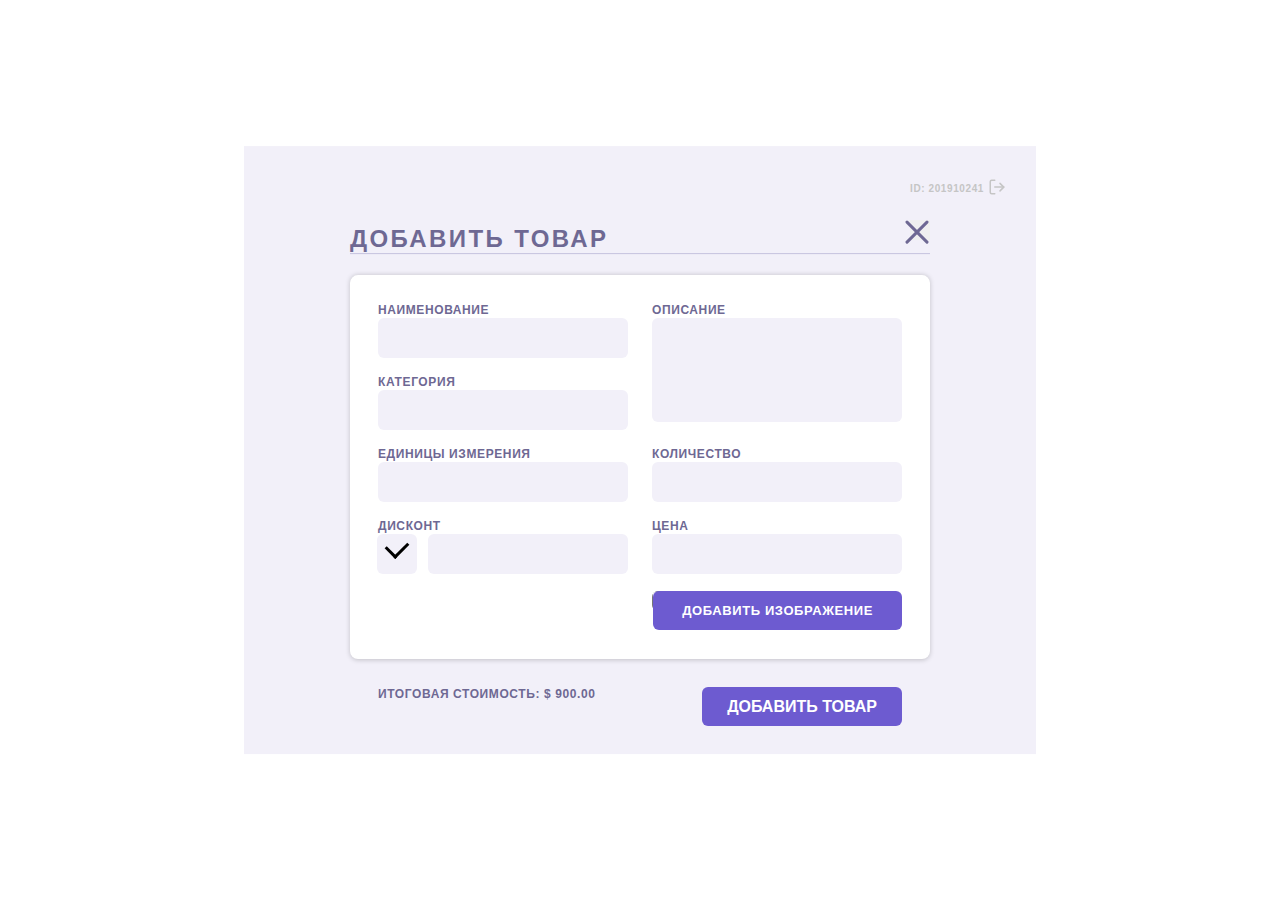
==== commit 29d6958f: "получение элементовÑ" ====
--- a/crm.html
+++ b/crm.html
@@ -6,12 +6,33 @@
         content="width=device-width, user-scalable=no, initial-scale=1.0, maximum-scale=1.0, minimum-scale=1.0">
   <meta http-equiv="X-UA-Compatible" content="ie=edge">
   <title>CRM</title>
-
+  <script defer src="scripts/index.js"></script>
   <link rel="stylesheet" href="css/index.css">
 </head>
 <body>
 
-  <div class="container container__modal">
+  <div class="container container__modal container__modal-display">
+    <div class="form__user-id">
+
+    <p class="form__id">id: 201910241</p>
+      <button class="form__btn-user">
+        <svg class="form__svg"
+          xmlns="http://www.w3.org/2000/svg"
+          width="18"
+          height="18"
+          viewBox="0 0 24 24"
+          fill="none"
+          stroke="currentColor"
+          stroke-width="2"
+          stroke-linecap="round"
+          stroke-linejoin="round"
+        >
+          <path d="M9 21H5a2 2 0 0 1-2-2V5a2 2 0 0 1 2-2h4" />
+          <polyline points="16 17 21 12 16 7" />
+          <line x1="21" y1="12" x2="9" y2="12" />
+        </svg>
+      </button>
+    </div>
     <button class="form__close"></button>
     <div class="modal__wrapper">
     <h1 class="title">ДОБАВИТЬ ТОВАР</h1>
@@ -59,7 +80,7 @@
       </fieldset>
     </form>
       <div class="form__flex">
-        <p>Итоговая стоимость: $ 900.00</p>
+        <p class="form__total-price">Итоговая стоимость: $ 900.00</p>
         <button class="form__btn" type="submit">ДОБАВИТЬ ТОВАР</button>
       </div>
     </div>
@@ -69,7 +90,6 @@
 
 
 <div class="table__container">
-<!--  <div class="table__box">-->
   <div class="table__header">
   <h1 class="table__title">CMS</h1>
   <p class="table__total">Итоговая стоимость: $900.00</p>
@@ -82,7 +102,7 @@
       <button class="table__button">Добавить товар</button>
     </fieldset>
   </form>
-<!--  </div>-->
+
 
   <div class="table__wrapper">
     <table width="1100px">
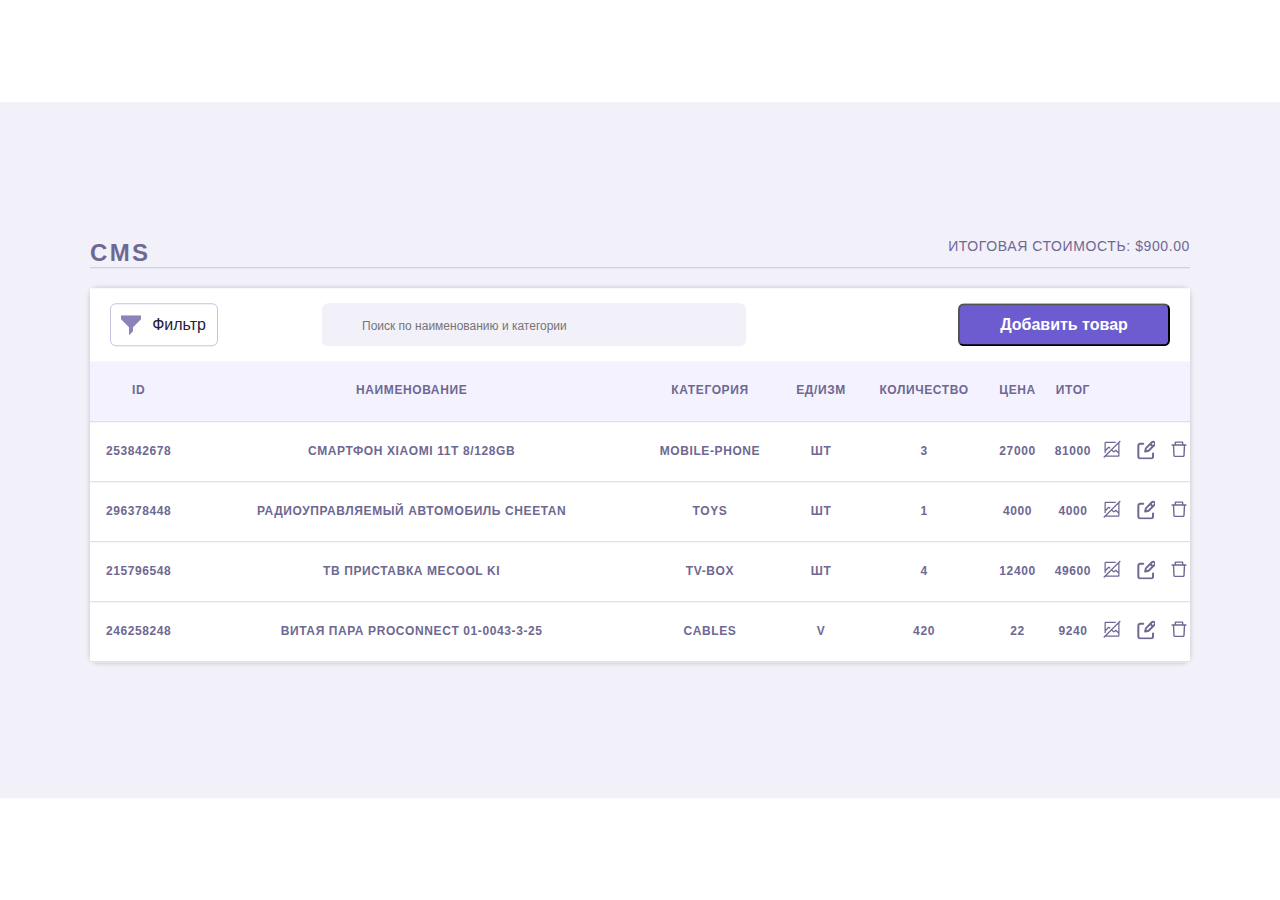
==== commit 5164bf55: "03" ====
--- a/crm.html
+++ b/crm.html
@@ -6,8 +6,9 @@
         content="width=device-width, user-scalable=no, initial-scale=1.0, maximum-scale=1.0, minimum-scale=1.0">
   <meta http-equiv="X-UA-Compatible" content="ie=edge">
   <title>CRM</title>
-  <script defer src="scripts/index.js"></script>
+  <script defer src="scripts/table.js"></script>
   <link rel="stylesheet" href="css/index.css">
+
 </head>
 <body>
 
@@ -119,404 +120,404 @@
       </tr>
       </thead>
       <tbody>
-      <tr>
-        <td >246016548</td>
-        <td>Навигационная система Soundmax</td>
-        <td>Техника для дома</td>
-        <td>шт</td>
-        <td>5</td>
-        <td>$100</td>
-        <td>$500</td>
-        <td>
-          <ul class="table__icon">
-            <li>
-              <button class="table__btn-img">
-                <svg width="20" height="20" viewBox="0 0 20 20" fill="none" xmlns="http://www.w3.org/2000/svg">
-                  <path d="M18.75 2.13375L17.8663 1.25L1.25 17.8663L2.13375 18.75L3.38375 17.5H16.25C16.5814 17.4995 16.899 17.3676 17.1333 17.1333C17.3676 16.899 17.4995 16.5814 17.5 16.25V3.38375L18.75 2.13375ZM16.25 16.25H4.63375L9.50437 11.3794L10.9913 12.8663C11.2257 13.1006 11.5435 13.2322 11.875 13.2322C12.2065 13.2322 12.5243 13.1006 12.7587 12.8663L13.75 11.875L16.25 14.3731V16.25ZM16.25 12.605L14.6337 10.9888C14.3993 10.7544 14.0815 10.6228 13.75 10.6228C13.4185 10.6228 13.1007 10.7544 12.8663 10.9888L11.875 11.98L10.3894 10.4944L16.25 4.63375V12.605Z" fill="#6E6893"/>
-                  <path d="M3.75 13.75V11.875L6.875 8.75187L7.73313 9.61062L8.61812 8.72563L7.75875 7.86625C7.52434 7.63191 7.20646 7.50027 6.875 7.50027C6.54354 7.50027 6.22566 7.63191 5.99125 7.86625L3.75 10.1075V3.75H13.75V2.5H3.75C3.41858 2.50033 3.10083 2.63213 2.86648 2.86648C2.63213 3.10083 2.50033 3.41858 2.5 3.75V13.75H3.75Z" fill="#6E6893"/>
-                </svg>
-              </button>
-            </li>
-            <li>
-              <button class="table__btn-img"><svg width="20" height="20" viewBox="0 0 20 20" fill="none" xmlns="http://www.w3.org/2000/svg">
-                <path d="M15.5629 4.86078L17.6394 6.93629L15.5629 4.86078ZM16.8982 3.03233L11.2834 8.64709C10.9933 8.9368 10.7955 9.3059 10.7148 9.70789L10.1962 12.304L12.7923 11.7844C13.1942 11.704 13.5629 11.5069 13.8531 11.2167L19.4678 5.60196C19.6366 5.43324 19.7704 5.23293 19.8617 5.01248C19.953 4.79203 20 4.55576 20 4.31714C20 4.07853 19.953 3.84225 19.8617 3.6218C19.7704 3.40136 19.6366 3.20105 19.4678 3.03233C19.2991 2.8636 19.0988 2.72976 18.8784 2.63845C18.6579 2.54714 18.4216 2.50014 18.183 2.50014C17.9444 2.50014 17.7081 2.54714 17.4877 2.63845C17.2672 2.72976 17.0669 2.8636 16.8982 3.03233V3.03233Z" stroke="#6E6893" stroke-width="2" stroke-linecap="round" stroke-linejoin="round"/>
-                <path d="M18.0394 14.2648V17.206C18.0394 17.726 17.8328 18.2248 17.4651 18.5925C17.0973 18.9602 16.5986 19.1668 16.0786 19.1668H5.29415C4.77411 19.1668 4.27537 18.9602 3.90765 18.5925C3.53993 18.2248 3.33334 17.726 3.33334 17.206V6.42157C3.33334 5.90154 3.53993 5.4028 3.90765 5.03508C4.27537 4.66735 4.77411 4.46077 5.29415 4.46077H8.23535" stroke="#6E6893" stroke-width="2" stroke-linecap="round" stroke-linejoin="round"/>
-              </svg>
-              </button>
-            </li>
-            <li>
-              <button class="table__btn-img">
-                <svg width="20" height="20" viewBox="0 0 20 20" fill="none" xmlns="http://www.w3.org/2000/svg">
-                  <path d="M7.03125 3.59375H6.875C6.96094 3.59375 7.03125 3.52344 7.03125 3.4375V3.59375H12.9688V3.4375C12.9688 3.52344 13.0391 3.59375 13.125 3.59375H12.9688V5H14.375V3.4375C14.375 2.74805 13.8145 2.1875 13.125 2.1875H6.875C6.18555 2.1875 5.625 2.74805 5.625 3.4375V5H7.03125V3.59375ZM16.875 5H3.125C2.7793 5 2.5 5.2793 2.5 5.625V6.25C2.5 6.33594 2.57031 6.40625 2.65625 6.40625H3.83594L4.31836 16.6211C4.34961 17.2871 4.90039 17.8125 5.56641 17.8125H14.4336C15.1016 17.8125 15.6504 17.2891 15.6816 16.6211L16.1641 6.40625H17.3438C17.4297 6.40625 17.5 6.33594 17.5 6.25V5.625C17.5 5.2793 17.2207 5 16.875 5ZM14.2832 16.4062H5.7168L5.24414 6.40625H14.7559L14.2832 16.4062Z" fill="#6E6893"/>
-                </svg>
-              </button>
-            </li>
-          </ul>
-        </td>
-      </tr>
-      <tr>
-        <td>246016548</td>
-        <td>Навигационная система Soundmax</td>
-        <td>Техника для дома</td>
-        <td>шт</td>
-        <td>5</td>
-        <td>$100</td>
-        <td>$500</td>
-        <td>
-          <ul class="table__icon">
-            <li>
-              <button class="table__btn-img">
-              <svg width="20" height="20" viewBox="0 0 20 20" fill="none" xmlns="http://www.w3.org/2000/svg">
-                <path d="M17.7778 2.22223H2.22223C1.92754 2.22223 1.64493 2.33929 1.43655 2.54767C1.22818 2.75604 1.11111 3.03866 1.11111 3.33334V16.6667C1.11111 16.9614 1.22818 17.244 1.43655 17.4523C1.64493 17.6607 1.92754 17.7778 2.22223 17.7778H17.7778C18.0725 17.7778 18.3551 17.6607 18.5635 17.4523C18.7718 17.244 18.8889 16.9614 18.8889 16.6667V3.33334C18.8889 3.03866 18.7718 2.75604 18.5635 2.54767C18.3551 2.33929 18.0725 2.22223 17.7778 2.22223ZM2.22223 16.6667V3.33334H17.7778V16.6667H2.22223Z" fill="#6E6893"/>
-                <path d="M4.95555 7.77778C5.28518 7.77778 5.60741 7.68003 5.8815 7.49689C6.15558 7.31376 6.3692 7.05346 6.49535 6.74892C6.62149 6.44437 6.6545 6.10926 6.59019 5.78596C6.52588 5.46266 6.36715 5.16569 6.13406 4.9326C5.90097 4.69951 5.604 4.54078 5.2807 4.47647C4.9574 4.41216 4.62228 4.44516 4.31774 4.57131C4.0132 4.69746 3.7529 4.91108 3.56976 5.18516C3.38663 5.45924 3.28888 5.78147 3.28888 6.11111C3.28888 6.55314 3.46447 6.97706 3.77703 7.28962C4.0896 7.60218 4.51352 7.77778 4.95555 7.77778ZM4.95555 5.22222C5.13158 5.22112 5.30399 5.27232 5.45089 5.36932C5.5978 5.46632 5.71259 5.60476 5.78072 5.76708C5.84885 5.9294 5.86725 6.1083 5.83358 6.28109C5.79992 6.45389 5.7157 6.61279 5.59161 6.73766C5.46752 6.86253 5.30915 6.94774 5.13657 6.98249C4.96399 7.01724 4.78498 6.99997 4.62223 6.93285C4.45949 6.86574 4.32033 6.75182 4.22241 6.60552C4.12449 6.45923 4.07222 6.28715 4.07221 6.11111C4.07367 5.87729 4.1672 5.65345 4.33255 5.48811C4.49789 5.32277 4.72172 5.22923 4.95555 5.22778V5.22222Z" fill="#6E6893"/>
-                <path d="M12.6555 8.53889L9.65555 11.5389L7.43332 9.31666C7.32923 9.21319 7.18843 9.15511 7.04166 9.15511C6.89489 9.15511 6.75408 9.21319 6.64999 9.31666L3.28888 12.7222V14.2944L7.0611 10.5222L8.88888 12.3222L6.80555 14.4056H8.33332L13.0278 9.71111L16.6667 13.3333V11.7667L13.4389 8.53889C13.3348 8.43541 13.194 8.37733 13.0472 8.37733C12.9004 8.37733 12.7596 8.43541 12.6555 8.53889Z" fill="#6E6893"/>
-              </svg>
-              </button>
-            </li>
-            <li>
-              <button class="table__btn-img">
-              <svg width="20" height="20" viewBox="0 0 20 20" fill="none" xmlns="http://www.w3.org/2000/svg">
-                <path d="M15.5629 4.86078L17.6394 6.93629L15.5629 4.86078ZM16.8982 3.03233L11.2834 8.64709C10.9933 8.9368 10.7955 9.3059 10.7148 9.70789L10.1962 12.304L12.7923 11.7844C13.1942 11.704 13.5629 11.5069 13.8531 11.2167L19.4678 5.60196C19.6366 5.43324 19.7704 5.23293 19.8617 5.01248C19.953 4.79203 20 4.55576 20 4.31714C20 4.07853 19.953 3.84225 19.8617 3.6218C19.7704 3.40136 19.6366 3.20105 19.4678 3.03233C19.2991 2.8636 19.0988 2.72976 18.8784 2.63845C18.6579 2.54714 18.4216 2.50014 18.183 2.50014C17.9444 2.50014 17.7081 2.54714 17.4877 2.63845C17.2672 2.72976 17.0669 2.8636 16.8982 3.03233V3.03233Z" stroke="#6E6893" stroke-width="2" stroke-linecap="round" stroke-linejoin="round"/>
-                <path d="M18.0394 14.2648V17.206C18.0394 17.726 17.8328 18.2248 17.4651 18.5925C17.0973 18.9602 16.5986 19.1668 16.0786 19.1668H5.29415C4.77411 19.1668 4.27537 18.9602 3.90765 18.5925C3.53993 18.2248 3.33334 17.726 3.33334 17.206V6.42157C3.33334 5.90154 3.53993 5.4028 3.90765 5.03508C4.27537 4.66735 4.77411 4.46077 5.29415 4.46077H8.23535" stroke="#6E6893" stroke-width="2" stroke-linecap="round" stroke-linejoin="round"/>
-              </svg>
-              </button>
-            </li>
-            <li>
-              <button class="table__btn-img">
-              <svg width="20" height="20" viewBox="0 0 20 20" fill="none" xmlns="http://www.w3.org/2000/svg">
-                <path d="M7.03125 3.59375H6.875C6.96094 3.59375 7.03125 3.52344 7.03125 3.4375V3.59375H12.9688V3.4375C12.9688 3.52344 13.0391 3.59375 13.125 3.59375H12.9688V5H14.375V3.4375C14.375 2.74805 13.8145 2.1875 13.125 2.1875H6.875C6.18555 2.1875 5.625 2.74805 5.625 3.4375V5H7.03125V3.59375ZM16.875 5H3.125C2.7793 5 2.5 5.2793 2.5 5.625V6.25C2.5 6.33594 2.57031 6.40625 2.65625 6.40625H3.83594L4.31836 16.6211C4.34961 17.2871 4.90039 17.8125 5.56641 17.8125H14.4336C15.1016 17.8125 15.6504 17.2891 15.6816 16.6211L16.1641 6.40625H17.3438C17.4297 6.40625 17.5 6.33594 17.5 6.25V5.625C17.5 5.2793 17.2207 5 16.875 5ZM14.2832 16.4062H5.7168L5.24414 6.40625H14.7559L14.2832 16.4062Z" fill="#6E6893"/>
-              </svg>
-              </button>
-            </li>
-          </ul>
-        </td>
-      </tr>
-      <tr>
-        <td>246016548</td>
-        <td>Навигационная система Soundmax</td>
-        <td>Техника для дома</td>
-        <td>шт</td>
-        <td>5</td>
-        <td>$100</td>
-        <td>$500</td>
-        <td>
-          <ul class="table__icon">
-            <li>
-              <button class="table__btn-img">
-                <svg width="20" height="20" viewBox="0 0 20 20" fill="none" xmlns="http://www.w3.org/2000/svg">
-                  <path d="M17.7778 2.22223H2.22223C1.92754 2.22223 1.64493 2.33929 1.43655 2.54767C1.22818 2.75604 1.11111 3.03866 1.11111 3.33334V16.6667C1.11111 16.9614 1.22818 17.244 1.43655 17.4523C1.64493 17.6607 1.92754 17.7778 2.22223 17.7778H17.7778C18.0725 17.7778 18.3551 17.6607 18.5635 17.4523C18.7718 17.244 18.8889 16.9614 18.8889 16.6667V3.33334C18.8889 3.03866 18.7718 2.75604 18.5635 2.54767C18.3551 2.33929 18.0725 2.22223 17.7778 2.22223ZM2.22223 16.6667V3.33334H17.7778V16.6667H2.22223Z" fill="#6E6893"/>
-                  <path d="M4.95555 7.77778C5.28518 7.77778 5.60741 7.68003 5.8815 7.49689C6.15558 7.31376 6.3692 7.05346 6.49535 6.74892C6.62149 6.44437 6.6545 6.10926 6.59019 5.78596C6.52588 5.46266 6.36715 5.16569 6.13406 4.9326C5.90097 4.69951 5.604 4.54078 5.2807 4.47647C4.9574 4.41216 4.62228 4.44516 4.31774 4.57131C4.0132 4.69746 3.7529 4.91108 3.56976 5.18516C3.38663 5.45924 3.28888 5.78147 3.28888 6.11111C3.28888 6.55314 3.46447 6.97706 3.77703 7.28962C4.0896 7.60218 4.51352 7.77778 4.95555 7.77778ZM4.95555 5.22222C5.13158 5.22112 5.30399 5.27232 5.45089 5.36932C5.5978 5.46632 5.71259 5.60476 5.78072 5.76708C5.84885 5.9294 5.86725 6.1083 5.83358 6.28109C5.79992 6.45389 5.7157 6.61279 5.59161 6.73766C5.46752 6.86253 5.30915 6.94774 5.13657 6.98249C4.96399 7.01724 4.78498 6.99997 4.62223 6.93285C4.45949 6.86574 4.32033 6.75182 4.22241 6.60552C4.12449 6.45923 4.07222 6.28715 4.07221 6.11111C4.07367 5.87729 4.1672 5.65345 4.33255 5.48811C4.49789 5.32277 4.72172 5.22923 4.95555 5.22778V5.22222Z" fill="#6E6893"/>
-                  <path d="M12.6555 8.53889L9.65555 11.5389L7.43332 9.31666C7.32923 9.21319 7.18843 9.15511 7.04166 9.15511C6.89489 9.15511 6.75408 9.21319 6.64999 9.31666L3.28888 12.7222V14.2944L7.0611 10.5222L8.88888 12.3222L6.80555 14.4056H8.33332L13.0278 9.71111L16.6667 13.3333V11.7667L13.4389 8.53889C13.3348 8.43541 13.194 8.37733 13.0472 8.37733C12.9004 8.37733 12.7596 8.43541 12.6555 8.53889Z" fill="#6E6893"/>
-                </svg>
-              </button>
-            </li>
-            <li>
-              <button class="table__btn-img">
-                <svg width="20" height="20" viewBox="0 0 20 20" fill="none" xmlns="http://www.w3.org/2000/svg">
-                  <path d="M15.5629 4.86078L17.6394 6.93629L15.5629 4.86078ZM16.8982 3.03233L11.2834 8.64709C10.9933 8.9368 10.7955 9.3059 10.7148 9.70789L10.1962 12.304L12.7923 11.7844C13.1942 11.704 13.5629 11.5069 13.8531 11.2167L19.4678 5.60196C19.6366 5.43324 19.7704 5.23293 19.8617 5.01248C19.953 4.79203 20 4.55576 20 4.31714C20 4.07853 19.953 3.84225 19.8617 3.6218C19.7704 3.40136 19.6366 3.20105 19.4678 3.03233C19.2991 2.8636 19.0988 2.72976 18.8784 2.63845C18.6579 2.54714 18.4216 2.50014 18.183 2.50014C17.9444 2.50014 17.7081 2.54714 17.4877 2.63845C17.2672 2.72976 17.0669 2.8636 16.8982 3.03233V3.03233Z" stroke="#6E6893" stroke-width="2" stroke-linecap="round" stroke-linejoin="round"/>
-                  <path d="M18.0394 14.2648V17.206C18.0394 17.726 17.8328 18.2248 17.4651 18.5925C17.0973 18.9602 16.5986 19.1668 16.0786 19.1668H5.29415C4.77411 19.1668 4.27537 18.9602 3.90765 18.5925C3.53993 18.2248 3.33334 17.726 3.33334 17.206V6.42157C3.33334 5.90154 3.53993 5.4028 3.90765 5.03508C4.27537 4.66735 4.77411 4.46077 5.29415 4.46077H8.23535" stroke="#6E6893" stroke-width="2" stroke-linecap="round" stroke-linejoin="round"/>
-                </svg>
-              </button>
-            </li>
-            <li>
-              <button class="table__btn-img">
-                <svg width="20" height="20" viewBox="0 0 20 20" fill="none" xmlns="http://www.w3.org/2000/svg">
-                  <path d="M7.03125 3.59375H6.875C6.96094 3.59375 7.03125 3.52344 7.03125 3.4375V3.59375H12.9688V3.4375C12.9688 3.52344 13.0391 3.59375 13.125 3.59375H12.9688V5H14.375V3.4375C14.375 2.74805 13.8145 2.1875 13.125 2.1875H6.875C6.18555 2.1875 5.625 2.74805 5.625 3.4375V5H7.03125V3.59375ZM16.875 5H3.125C2.7793 5 2.5 5.2793 2.5 5.625V6.25C2.5 6.33594 2.57031 6.40625 2.65625 6.40625H3.83594L4.31836 16.6211C4.34961 17.2871 4.90039 17.8125 5.56641 17.8125H14.4336C15.1016 17.8125 15.6504 17.2891 15.6816 16.6211L16.1641 6.40625H17.3438C17.4297 6.40625 17.5 6.33594 17.5 6.25V5.625C17.5 5.2793 17.2207 5 16.875 5ZM14.2832 16.4062H5.7168L5.24414 6.40625H14.7559L14.2832 16.4062Z" fill="#6E6893"/>
-                </svg>
-              </button>
-            </li>
-          </ul>
-        </td>
-      </tr>
-      <tr>
-        <td>246016548</td>
-        <td>Навигационная система Soundmax</td>
-        <td>Техника для дома</td>
-        <td>шт</td>
-        <td>5</td>
-        <td>$100</td>
-        <td>$500</td>
-        <td>
-          <ul class="table__icon">
-            <li>
-              <button class="table__btn-img">
-                <svg width="20" height="20" viewBox="0 0 20 20" fill="none" xmlns="http://www.w3.org/2000/svg">
-                  <path d="M17.7778 2.22223H2.22223C1.92754 2.22223 1.64493 2.33929 1.43655 2.54767C1.22818 2.75604 1.11111 3.03866 1.11111 3.33334V16.6667C1.11111 16.9614 1.22818 17.244 1.43655 17.4523C1.64493 17.6607 1.92754 17.7778 2.22223 17.7778H17.7778C18.0725 17.7778 18.3551 17.6607 18.5635 17.4523C18.7718 17.244 18.8889 16.9614 18.8889 16.6667V3.33334C18.8889 3.03866 18.7718 2.75604 18.5635 2.54767C18.3551 2.33929 18.0725 2.22223 17.7778 2.22223ZM2.22223 16.6667V3.33334H17.7778V16.6667H2.22223Z" fill="#6E6893"/>
-                  <path d="M4.95555 7.77778C5.28518 7.77778 5.60741 7.68003 5.8815 7.49689C6.15558 7.31376 6.3692 7.05346 6.49535 6.74892C6.62149 6.44437 6.6545 6.10926 6.59019 5.78596C6.52588 5.46266 6.36715 5.16569 6.13406 4.9326C5.90097 4.69951 5.604 4.54078 5.2807 4.47647C4.9574 4.41216 4.62228 4.44516 4.31774 4.57131C4.0132 4.69746 3.7529 4.91108 3.56976 5.18516C3.38663 5.45924 3.28888 5.78147 3.28888 6.11111C3.28888 6.55314 3.46447 6.97706 3.77703 7.28962C4.0896 7.60218 4.51352 7.77778 4.95555 7.77778ZM4.95555 5.22222C5.13158 5.22112 5.30399 5.27232 5.45089 5.36932C5.5978 5.46632 5.71259 5.60476 5.78072 5.76708C5.84885 5.9294 5.86725 6.1083 5.83358 6.28109C5.79992 6.45389 5.7157 6.61279 5.59161 6.73766C5.46752 6.86253 5.30915 6.94774 5.13657 6.98249C4.96399 7.01724 4.78498 6.99997 4.62223 6.93285C4.45949 6.86574 4.32033 6.75182 4.22241 6.60552C4.12449 6.45923 4.07222 6.28715 4.07221 6.11111C4.07367 5.87729 4.1672 5.65345 4.33255 5.48811C4.49789 5.32277 4.72172 5.22923 4.95555 5.22778V5.22222Z" fill="#6E6893"/>
-                  <path d="M12.6555 8.53889L9.65555 11.5389L7.43332 9.31666C7.32923 9.21319 7.18843 9.15511 7.04166 9.15511C6.89489 9.15511 6.75408 9.21319 6.64999 9.31666L3.28888 12.7222V14.2944L7.0611 10.5222L8.88888 12.3222L6.80555 14.4056H8.33332L13.0278 9.71111L16.6667 13.3333V11.7667L13.4389 8.53889C13.3348 8.43541 13.194 8.37733 13.0472 8.37733C12.9004 8.37733 12.7596 8.43541 12.6555 8.53889Z" fill="#6E6893"/>
-                </svg>
-              </button>
-            </li>
-            <li>
-              <button class="table__btn-img">
-                <svg width="20" height="20" viewBox="0 0 20 20" fill="none" xmlns="http://www.w3.org/2000/svg">
-                  <path d="M15.5629 4.86078L17.6394 6.93629L15.5629 4.86078ZM16.8982 3.03233L11.2834 8.64709C10.9933 8.9368 10.7955 9.3059 10.7148 9.70789L10.1962 12.304L12.7923 11.7844C13.1942 11.704 13.5629 11.5069 13.8531 11.2167L19.4678 5.60196C19.6366 5.43324 19.7704 5.23293 19.8617 5.01248C19.953 4.79203 20 4.55576 20 4.31714C20 4.07853 19.953 3.84225 19.8617 3.6218C19.7704 3.40136 19.6366 3.20105 19.4678 3.03233C19.2991 2.8636 19.0988 2.72976 18.8784 2.63845C18.6579 2.54714 18.4216 2.50014 18.183 2.50014C17.9444 2.50014 17.7081 2.54714 17.4877 2.63845C17.2672 2.72976 17.0669 2.8636 16.8982 3.03233V3.03233Z" stroke="#6E6893" stroke-width="2" stroke-linecap="round" stroke-linejoin="round"/>
-                  <path d="M18.0394 14.2648V17.206C18.0394 17.726 17.8328 18.2248 17.4651 18.5925C17.0973 18.9602 16.5986 19.1668 16.0786 19.1668H5.29415C4.77411 19.1668 4.27537 18.9602 3.90765 18.5925C3.53993 18.2248 3.33334 17.726 3.33334 17.206V6.42157C3.33334 5.90154 3.53993 5.4028 3.90765 5.03508C4.27537 4.66735 4.77411 4.46077 5.29415 4.46077H8.23535" stroke="#6E6893" stroke-width="2" stroke-linecap="round" stroke-linejoin="round"/>
-                </svg>
-              </button>
-            </li>
-            <li>
-              <button class="table__btn-img">
-                <svg width="20" height="20" viewBox="0 0 20 20" fill="none" xmlns="http://www.w3.org/2000/svg">
-                  <path d="M7.03125 3.59375H6.875C6.96094 3.59375 7.03125 3.52344 7.03125 3.4375V3.59375H12.9688V3.4375C12.9688 3.52344 13.0391 3.59375 13.125 3.59375H12.9688V5H14.375V3.4375C14.375 2.74805 13.8145 2.1875 13.125 2.1875H6.875C6.18555 2.1875 5.625 2.74805 5.625 3.4375V5H7.03125V3.59375ZM16.875 5H3.125C2.7793 5 2.5 5.2793 2.5 5.625V6.25C2.5 6.33594 2.57031 6.40625 2.65625 6.40625H3.83594L4.31836 16.6211C4.34961 17.2871 4.90039 17.8125 5.56641 17.8125H14.4336C15.1016 17.8125 15.6504 17.2891 15.6816 16.6211L16.1641 6.40625H17.3438C17.4297 6.40625 17.5 6.33594 17.5 6.25V5.625C17.5 5.2793 17.2207 5 16.875 5ZM14.2832 16.4062H5.7168L5.24414 6.40625H14.7559L14.2832 16.4062Z" fill="#6E6893"/>
-                </svg>
-              </button>
-            </li>
-          </ul>
-        </td>
-      </tr>
-      <tr>
-        <td>246016548</td>
-        <td>Навигационная система Soundmax</td>
-        <td>Техника для дома</td>
-        <td>шт</td>
-        <td>5</td>
-        <td>$100</td>
-        <td>$500</td>
-        <td>
-          <ul class="table__icon">
-            <li>
-              <button class="table__btn-img">
-                <svg width="20" height="20" viewBox="0 0 20 20" fill="none" xmlns="http://www.w3.org/2000/svg">
-                  <path d="M17.7778 2.22223H2.22223C1.92754 2.22223 1.64493 2.33929 1.43655 2.54767C1.22818 2.75604 1.11111 3.03866 1.11111 3.33334V16.6667C1.11111 16.9614 1.22818 17.244 1.43655 17.4523C1.64493 17.6607 1.92754 17.7778 2.22223 17.7778H17.7778C18.0725 17.7778 18.3551 17.6607 18.5635 17.4523C18.7718 17.244 18.8889 16.9614 18.8889 16.6667V3.33334C18.8889 3.03866 18.7718 2.75604 18.5635 2.54767C18.3551 2.33929 18.0725 2.22223 17.7778 2.22223ZM2.22223 16.6667V3.33334H17.7778V16.6667H2.22223Z" fill="#6E6893"/>
-                  <path d="M4.95555 7.77778C5.28518 7.77778 5.60741 7.68003 5.8815 7.49689C6.15558 7.31376 6.3692 7.05346 6.49535 6.74892C6.62149 6.44437 6.6545 6.10926 6.59019 5.78596C6.52588 5.46266 6.36715 5.16569 6.13406 4.9326C5.90097 4.69951 5.604 4.54078 5.2807 4.47647C4.9574 4.41216 4.62228 4.44516 4.31774 4.57131C4.0132 4.69746 3.7529 4.91108 3.56976 5.18516C3.38663 5.45924 3.28888 5.78147 3.28888 6.11111C3.28888 6.55314 3.46447 6.97706 3.77703 7.28962C4.0896 7.60218 4.51352 7.77778 4.95555 7.77778ZM4.95555 5.22222C5.13158 5.22112 5.30399 5.27232 5.45089 5.36932C5.5978 5.46632 5.71259 5.60476 5.78072 5.76708C5.84885 5.9294 5.86725 6.1083 5.83358 6.28109C5.79992 6.45389 5.7157 6.61279 5.59161 6.73766C5.46752 6.86253 5.30915 6.94774 5.13657 6.98249C4.96399 7.01724 4.78498 6.99997 4.62223 6.93285C4.45949 6.86574 4.32033 6.75182 4.22241 6.60552C4.12449 6.45923 4.07222 6.28715 4.07221 6.11111C4.07367 5.87729 4.1672 5.65345 4.33255 5.48811C4.49789 5.32277 4.72172 5.22923 4.95555 5.22778V5.22222Z" fill="#6E6893"/>
-                  <path d="M12.6555 8.53889L9.65555 11.5389L7.43332 9.31666C7.32923 9.21319 7.18843 9.15511 7.04166 9.15511C6.89489 9.15511 6.75408 9.21319 6.64999 9.31666L3.28888 12.7222V14.2944L7.0611 10.5222L8.88888 12.3222L6.80555 14.4056H8.33332L13.0278 9.71111L16.6667 13.3333V11.7667L13.4389 8.53889C13.3348 8.43541 13.194 8.37733 13.0472 8.37733C12.9004 8.37733 12.7596 8.43541 12.6555 8.53889Z" fill="#6E6893"/>
-                </svg>
-              </button>
-            </li>
-            <li>
-              <button class="table__btn-img">
-                <svg width="20" height="20" viewBox="0 0 20 20" fill="none" xmlns="http://www.w3.org/2000/svg">
-                  <path d="M15.5629 4.86078L17.6394 6.93629L15.5629 4.86078ZM16.8982 3.03233L11.2834 8.64709C10.9933 8.9368 10.7955 9.3059 10.7148 9.70789L10.1962 12.304L12.7923 11.7844C13.1942 11.704 13.5629 11.5069 13.8531 11.2167L19.4678 5.60196C19.6366 5.43324 19.7704 5.23293 19.8617 5.01248C19.953 4.79203 20 4.55576 20 4.31714C20 4.07853 19.953 3.84225 19.8617 3.6218C19.7704 3.40136 19.6366 3.20105 19.4678 3.03233C19.2991 2.8636 19.0988 2.72976 18.8784 2.63845C18.6579 2.54714 18.4216 2.50014 18.183 2.50014C17.9444 2.50014 17.7081 2.54714 17.4877 2.63845C17.2672 2.72976 17.0669 2.8636 16.8982 3.03233V3.03233Z" stroke="#6E6893" stroke-width="2" stroke-linecap="round" stroke-linejoin="round"/>
-                  <path d="M18.0394 14.2648V17.206C18.0394 17.726 17.8328 18.2248 17.4651 18.5925C17.0973 18.9602 16.5986 19.1668 16.0786 19.1668H5.29415C4.77411 19.1668 4.27537 18.9602 3.90765 18.5925C3.53993 18.2248 3.33334 17.726 3.33334 17.206V6.42157C3.33334 5.90154 3.53993 5.4028 3.90765 5.03508C4.27537 4.66735 4.77411 4.46077 5.29415 4.46077H8.23535" stroke="#6E6893" stroke-width="2" stroke-linecap="round" stroke-linejoin="round"/>
-                </svg>
-              </button>
-            </li>
-            <li>
-              <button class="table__btn-img">
-                <svg width="20" height="20" viewBox="0 0 20 20" fill="none" xmlns="http://www.w3.org/2000/svg">
-                  <path d="M7.03125 3.59375H6.875C6.96094 3.59375 7.03125 3.52344 7.03125 3.4375V3.59375H12.9688V3.4375C12.9688 3.52344 13.0391 3.59375 13.125 3.59375H12.9688V5H14.375V3.4375C14.375 2.74805 13.8145 2.1875 13.125 2.1875H6.875C6.18555 2.1875 5.625 2.74805 5.625 3.4375V5H7.03125V3.59375ZM16.875 5H3.125C2.7793 5 2.5 5.2793 2.5 5.625V6.25C2.5 6.33594 2.57031 6.40625 2.65625 6.40625H3.83594L4.31836 16.6211C4.34961 17.2871 4.90039 17.8125 5.56641 17.8125H14.4336C15.1016 17.8125 15.6504 17.2891 15.6816 16.6211L16.1641 6.40625H17.3438C17.4297 6.40625 17.5 6.33594 17.5 6.25V5.625C17.5 5.2793 17.2207 5 16.875 5ZM14.2832 16.4062H5.7168L5.24414 6.40625H14.7559L14.2832 16.4062Z" fill="#6E6893"/>
-                </svg>
-              </button>
-            </li>
-          </ul>
-        </td>
-      </tr>
-      <tr>
-        <td>246016548</td>
-        <td>Навигационная система Soundmax</td>
-        <td>Техника для дома</td>
-        <td>шт</td>
-        <td>5</td>
-        <td>$100</td>
-        <td>$500</td>
-        <td>
-          <ul class="table__icon">
-            <li>
-              <button class="table__btn-img">
-                <svg width="20" height="20" viewBox="0 0 20 20" fill="none" xmlns="http://www.w3.org/2000/svg">
-                  <path d="M17.7778 2.22223H2.22223C1.92754 2.22223 1.64493 2.33929 1.43655 2.54767C1.22818 2.75604 1.11111 3.03866 1.11111 3.33334V16.6667C1.11111 16.9614 1.22818 17.244 1.43655 17.4523C1.64493 17.6607 1.92754 17.7778 2.22223 17.7778H17.7778C18.0725 17.7778 18.3551 17.6607 18.5635 17.4523C18.7718 17.244 18.8889 16.9614 18.8889 16.6667V3.33334C18.8889 3.03866 18.7718 2.75604 18.5635 2.54767C18.3551 2.33929 18.0725 2.22223 17.7778 2.22223ZM2.22223 16.6667V3.33334H17.7778V16.6667H2.22223Z" fill="#6E6893"/>
-                  <path d="M4.95555 7.77778C5.28518 7.77778 5.60741 7.68003 5.8815 7.49689C6.15558 7.31376 6.3692 7.05346 6.49535 6.74892C6.62149 6.44437 6.6545 6.10926 6.59019 5.78596C6.52588 5.46266 6.36715 5.16569 6.13406 4.9326C5.90097 4.69951 5.604 4.54078 5.2807 4.47647C4.9574 4.41216 4.62228 4.44516 4.31774 4.57131C4.0132 4.69746 3.7529 4.91108 3.56976 5.18516C3.38663 5.45924 3.28888 5.78147 3.28888 6.11111C3.28888 6.55314 3.46447 6.97706 3.77703 7.28962C4.0896 7.60218 4.51352 7.77778 4.95555 7.77778ZM4.95555 5.22222C5.13158 5.22112 5.30399 5.27232 5.45089 5.36932C5.5978 5.46632 5.71259 5.60476 5.78072 5.76708C5.84885 5.9294 5.86725 6.1083 5.83358 6.28109C5.79992 6.45389 5.7157 6.61279 5.59161 6.73766C5.46752 6.86253 5.30915 6.94774 5.13657 6.98249C4.96399 7.01724 4.78498 6.99997 4.62223 6.93285C4.45949 6.86574 4.32033 6.75182 4.22241 6.60552C4.12449 6.45923 4.07222 6.28715 4.07221 6.11111C4.07367 5.87729 4.1672 5.65345 4.33255 5.48811C4.49789 5.32277 4.72172 5.22923 4.95555 5.22778V5.22222Z" fill="#6E6893"/>
-                  <path d="M12.6555 8.53889L9.65555 11.5389L7.43332 9.31666C7.32923 9.21319 7.18843 9.15511 7.04166 9.15511C6.89489 9.15511 6.75408 9.21319 6.64999 9.31666L3.28888 12.7222V14.2944L7.0611 10.5222L8.88888 12.3222L6.80555 14.4056H8.33332L13.0278 9.71111L16.6667 13.3333V11.7667L13.4389 8.53889C13.3348 8.43541 13.194 8.37733 13.0472 8.37733C12.9004 8.37733 12.7596 8.43541 12.6555 8.53889Z" fill="#6E6893"/>
-                </svg>
-              </button>
-            </li>
-            <li>
-              <button class="table__btn-img">
-                <svg width="20" height="20" viewBox="0 0 20 20" fill="none" xmlns="http://www.w3.org/2000/svg">
-                  <path d="M15.5629 4.86078L17.6394 6.93629L15.5629 4.86078ZM16.8982 3.03233L11.2834 8.64709C10.9933 8.9368 10.7955 9.3059 10.7148 9.70789L10.1962 12.304L12.7923 11.7844C13.1942 11.704 13.5629 11.5069 13.8531 11.2167L19.4678 5.60196C19.6366 5.43324 19.7704 5.23293 19.8617 5.01248C19.953 4.79203 20 4.55576 20 4.31714C20 4.07853 19.953 3.84225 19.8617 3.6218C19.7704 3.40136 19.6366 3.20105 19.4678 3.03233C19.2991 2.8636 19.0988 2.72976 18.8784 2.63845C18.6579 2.54714 18.4216 2.50014 18.183 2.50014C17.9444 2.50014 17.7081 2.54714 17.4877 2.63845C17.2672 2.72976 17.0669 2.8636 16.8982 3.03233V3.03233Z" stroke="#6E6893" stroke-width="2" stroke-linecap="round" stroke-linejoin="round"/>
-                  <path d="M18.0394 14.2648V17.206C18.0394 17.726 17.8328 18.2248 17.4651 18.5925C17.0973 18.9602 16.5986 19.1668 16.0786 19.1668H5.29415C4.77411 19.1668 4.27537 18.9602 3.90765 18.5925C3.53993 18.2248 3.33334 17.726 3.33334 17.206V6.42157C3.33334 5.90154 3.53993 5.4028 3.90765 5.03508C4.27537 4.66735 4.77411 4.46077 5.29415 4.46077H8.23535" stroke="#6E6893" stroke-width="2" stroke-linecap="round" stroke-linejoin="round"/>
-                </svg>
-              </button>
-            </li>
-            <li>
-              <button class="table__btn-img">
-                <svg width="20" height="20" viewBox="0 0 20 20" fill="none" xmlns="http://www.w3.org/2000/svg">
-                  <path d="M7.03125 3.59375H6.875C6.96094 3.59375 7.03125 3.52344 7.03125 3.4375V3.59375H12.9688V3.4375C12.9688 3.52344 13.0391 3.59375 13.125 3.59375H12.9688V5H14.375V3.4375C14.375 2.74805 13.8145 2.1875 13.125 2.1875H6.875C6.18555 2.1875 5.625 2.74805 5.625 3.4375V5H7.03125V3.59375ZM16.875 5H3.125C2.7793 5 2.5 5.2793 2.5 5.625V6.25C2.5 6.33594 2.57031 6.40625 2.65625 6.40625H3.83594L4.31836 16.6211C4.34961 17.2871 4.90039 17.8125 5.56641 17.8125H14.4336C15.1016 17.8125 15.6504 17.2891 15.6816 16.6211L16.1641 6.40625H17.3438C17.4297 6.40625 17.5 6.33594 17.5 6.25V5.625C17.5 5.2793 17.2207 5 16.875 5ZM14.2832 16.4062H5.7168L5.24414 6.40625H14.7559L14.2832 16.4062Z" fill="#6E6893"/>
-                </svg>
-              </button>
-            </li>
-          </ul>
-        </td>
-      </tr>
-      <tr>
-        <td>246016548</td>
-        <td>Навигационная система Soundmax</td>
-        <td>Техника для дома</td>
-        <td>шт</td>
-        <td>5</td>
-        <td>$100</td>
-        <td>$500</td>
-        <td>
-          <ul class="table__icon">
-            <li>
-              <button class="table__btn-img">
-                <svg width="20" height="20" viewBox="0 0 20 20" fill="none" xmlns="http://www.w3.org/2000/svg">
-                  <path d="M17.7778 2.22223H2.22223C1.92754 2.22223 1.64493 2.33929 1.43655 2.54767C1.22818 2.75604 1.11111 3.03866 1.11111 3.33334V16.6667C1.11111 16.9614 1.22818 17.244 1.43655 17.4523C1.64493 17.6607 1.92754 17.7778 2.22223 17.7778H17.7778C18.0725 17.7778 18.3551 17.6607 18.5635 17.4523C18.7718 17.244 18.8889 16.9614 18.8889 16.6667V3.33334C18.8889 3.03866 18.7718 2.75604 18.5635 2.54767C18.3551 2.33929 18.0725 2.22223 17.7778 2.22223ZM2.22223 16.6667V3.33334H17.7778V16.6667H2.22223Z" fill="#6E6893"/>
-                  <path d="M4.95555 7.77778C5.28518 7.77778 5.60741 7.68003 5.8815 7.49689C6.15558 7.31376 6.3692 7.05346 6.49535 6.74892C6.62149 6.44437 6.6545 6.10926 6.59019 5.78596C6.52588 5.46266 6.36715 5.16569 6.13406 4.9326C5.90097 4.69951 5.604 4.54078 5.2807 4.47647C4.9574 4.41216 4.62228 4.44516 4.31774 4.57131C4.0132 4.69746 3.7529 4.91108 3.56976 5.18516C3.38663 5.45924 3.28888 5.78147 3.28888 6.11111C3.28888 6.55314 3.46447 6.97706 3.77703 7.28962C4.0896 7.60218 4.51352 7.77778 4.95555 7.77778ZM4.95555 5.22222C5.13158 5.22112 5.30399 5.27232 5.45089 5.36932C5.5978 5.46632 5.71259 5.60476 5.78072 5.76708C5.84885 5.9294 5.86725 6.1083 5.83358 6.28109C5.79992 6.45389 5.7157 6.61279 5.59161 6.73766C5.46752 6.86253 5.30915 6.94774 5.13657 6.98249C4.96399 7.01724 4.78498 6.99997 4.62223 6.93285C4.45949 6.86574 4.32033 6.75182 4.22241 6.60552C4.12449 6.45923 4.07222 6.28715 4.07221 6.11111C4.07367 5.87729 4.1672 5.65345 4.33255 5.48811C4.49789 5.32277 4.72172 5.22923 4.95555 5.22778V5.22222Z" fill="#6E6893"/>
-                  <path d="M12.6555 8.53889L9.65555 11.5389L7.43332 9.31666C7.32923 9.21319 7.18843 9.15511 7.04166 9.15511C6.89489 9.15511 6.75408 9.21319 6.64999 9.31666L3.28888 12.7222V14.2944L7.0611 10.5222L8.88888 12.3222L6.80555 14.4056H8.33332L13.0278 9.71111L16.6667 13.3333V11.7667L13.4389 8.53889C13.3348 8.43541 13.194 8.37733 13.0472 8.37733C12.9004 8.37733 12.7596 8.43541 12.6555 8.53889Z" fill="#6E6893"/>
-                </svg>
-              </button>
-            </li>
-            <li>
-              <button class="table__btn-img">
-                <svg width="20" height="20" viewBox="0 0 20 20" fill="none" xmlns="http://www.w3.org/2000/svg">
-                  <path d="M15.5629 4.86078L17.6394 6.93629L15.5629 4.86078ZM16.8982 3.03233L11.2834 8.64709C10.9933 8.9368 10.7955 9.3059 10.7148 9.70789L10.1962 12.304L12.7923 11.7844C13.1942 11.704 13.5629 11.5069 13.8531 11.2167L19.4678 5.60196C19.6366 5.43324 19.7704 5.23293 19.8617 5.01248C19.953 4.79203 20 4.55576 20 4.31714C20 4.07853 19.953 3.84225 19.8617 3.6218C19.7704 3.40136 19.6366 3.20105 19.4678 3.03233C19.2991 2.8636 19.0988 2.72976 18.8784 2.63845C18.6579 2.54714 18.4216 2.50014 18.183 2.50014C17.9444 2.50014 17.7081 2.54714 17.4877 2.63845C17.2672 2.72976 17.0669 2.8636 16.8982 3.03233V3.03233Z" stroke="#6E6893" stroke-width="2" stroke-linecap="round" stroke-linejoin="round"/>
-                  <path d="M18.0394 14.2648V17.206C18.0394 17.726 17.8328 18.2248 17.4651 18.5925C17.0973 18.9602 16.5986 19.1668 16.0786 19.1668H5.29415C4.77411 19.1668 4.27537 18.9602 3.90765 18.5925C3.53993 18.2248 3.33334 17.726 3.33334 17.206V6.42157C3.33334 5.90154 3.53993 5.4028 3.90765 5.03508C4.27537 4.66735 4.77411 4.46077 5.29415 4.46077H8.23535" stroke="#6E6893" stroke-width="2" stroke-linecap="round" stroke-linejoin="round"/>
-                </svg>
-              </button>
-            </li>
-            <li>
-              <button class="table__btn-img">
-                <svg width="20" height="20" viewBox="0 0 20 20" fill="none" xmlns="http://www.w3.org/2000/svg">
-                  <path d="M7.03125 3.59375H6.875C6.96094 3.59375 7.03125 3.52344 7.03125 3.4375V3.59375H12.9688V3.4375C12.9688 3.52344 13.0391 3.59375 13.125 3.59375H12.9688V5H14.375V3.4375C14.375 2.74805 13.8145 2.1875 13.125 2.1875H6.875C6.18555 2.1875 5.625 2.74805 5.625 3.4375V5H7.03125V3.59375ZM16.875 5H3.125C2.7793 5 2.5 5.2793 2.5 5.625V6.25C2.5 6.33594 2.57031 6.40625 2.65625 6.40625H3.83594L4.31836 16.6211C4.34961 17.2871 4.90039 17.8125 5.56641 17.8125H14.4336C15.1016 17.8125 15.6504 17.2891 15.6816 16.6211L16.1641 6.40625H17.3438C17.4297 6.40625 17.5 6.33594 17.5 6.25V5.625C17.5 5.2793 17.2207 5 16.875 5ZM14.2832 16.4062H5.7168L5.24414 6.40625H14.7559L14.2832 16.4062Z" fill="#6E6893"/>
-                </svg>
-              </button>
-            </li>
-          </ul>
-        </td>
-      </tr>
-      <tr>
-        <td>246016548</td>
-        <td>Навигационная система Soundmax</td>
-        <td>Техника для дома</td>
-        <td>шт</td>
-        <td>5</td>
-        <td>$100</td>
-        <td>$500</td>
-        <td>
-          <ul class="table__icon">
-            <li>
-              <button class="table__btn-img">
-                <svg width="20" height="20" viewBox="0 0 20 20" fill="none" xmlns="http://www.w3.org/2000/svg">
-                  <path d="M17.7778 2.22223H2.22223C1.92754 2.22223 1.64493 2.33929 1.43655 2.54767C1.22818 2.75604 1.11111 3.03866 1.11111 3.33334V16.6667C1.11111 16.9614 1.22818 17.244 1.43655 17.4523C1.64493 17.6607 1.92754 17.7778 2.22223 17.7778H17.7778C18.0725 17.7778 18.3551 17.6607 18.5635 17.4523C18.7718 17.244 18.8889 16.9614 18.8889 16.6667V3.33334C18.8889 3.03866 18.7718 2.75604 18.5635 2.54767C18.3551 2.33929 18.0725 2.22223 17.7778 2.22223ZM2.22223 16.6667V3.33334H17.7778V16.6667H2.22223Z" fill="#6E6893"/>
-                  <path d="M4.95555 7.77778C5.28518 7.77778 5.60741 7.68003 5.8815 7.49689C6.15558 7.31376 6.3692 7.05346 6.49535 6.74892C6.62149 6.44437 6.6545 6.10926 6.59019 5.78596C6.52588 5.46266 6.36715 5.16569 6.13406 4.9326C5.90097 4.69951 5.604 4.54078 5.2807 4.47647C4.9574 4.41216 4.62228 4.44516 4.31774 4.57131C4.0132 4.69746 3.7529 4.91108 3.56976 5.18516C3.38663 5.45924 3.28888 5.78147 3.28888 6.11111C3.28888 6.55314 3.46447 6.97706 3.77703 7.28962C4.0896 7.60218 4.51352 7.77778 4.95555 7.77778ZM4.95555 5.22222C5.13158 5.22112 5.30399 5.27232 5.45089 5.36932C5.5978 5.46632 5.71259 5.60476 5.78072 5.76708C5.84885 5.9294 5.86725 6.1083 5.83358 6.28109C5.79992 6.45389 5.7157 6.61279 5.59161 6.73766C5.46752 6.86253 5.30915 6.94774 5.13657 6.98249C4.96399 7.01724 4.78498 6.99997 4.62223 6.93285C4.45949 6.86574 4.32033 6.75182 4.22241 6.60552C4.12449 6.45923 4.07222 6.28715 4.07221 6.11111C4.07367 5.87729 4.1672 5.65345 4.33255 5.48811C4.49789 5.32277 4.72172 5.22923 4.95555 5.22778V5.22222Z" fill="#6E6893"/>
-                  <path d="M12.6555 8.53889L9.65555 11.5389L7.43332 9.31666C7.32923 9.21319 7.18843 9.15511 7.04166 9.15511C6.89489 9.15511 6.75408 9.21319 6.64999 9.31666L3.28888 12.7222V14.2944L7.0611 10.5222L8.88888 12.3222L6.80555 14.4056H8.33332L13.0278 9.71111L16.6667 13.3333V11.7667L13.4389 8.53889C13.3348 8.43541 13.194 8.37733 13.0472 8.37733C12.9004 8.37733 12.7596 8.43541 12.6555 8.53889Z" fill="#6E6893"/>
-                </svg>
-              </button>
-            </li>
-            <li>
-              <button class="table__btn-img">
-                <svg width="20" height="20" viewBox="0 0 20 20" fill="none" xmlns="http://www.w3.org/2000/svg">
-                  <path d="M15.5629 4.86078L17.6394 6.93629L15.5629 4.86078ZM16.8982 3.03233L11.2834 8.64709C10.9933 8.9368 10.7955 9.3059 10.7148 9.70789L10.1962 12.304L12.7923 11.7844C13.1942 11.704 13.5629 11.5069 13.8531 11.2167L19.4678 5.60196C19.6366 5.43324 19.7704 5.23293 19.8617 5.01248C19.953 4.79203 20 4.55576 20 4.31714C20 4.07853 19.953 3.84225 19.8617 3.6218C19.7704 3.40136 19.6366 3.20105 19.4678 3.03233C19.2991 2.8636 19.0988 2.72976 18.8784 2.63845C18.6579 2.54714 18.4216 2.50014 18.183 2.50014C17.9444 2.50014 17.7081 2.54714 17.4877 2.63845C17.2672 2.72976 17.0669 2.8636 16.8982 3.03233V3.03233Z" stroke="#6E6893" stroke-width="2" stroke-linecap="round" stroke-linejoin="round"/>
-                  <path d="M18.0394 14.2648V17.206C18.0394 17.726 17.8328 18.2248 17.4651 18.5925C17.0973 18.9602 16.5986 19.1668 16.0786 19.1668H5.29415C4.77411 19.1668 4.27537 18.9602 3.90765 18.5925C3.53993 18.2248 3.33334 17.726 3.33334 17.206V6.42157C3.33334 5.90154 3.53993 5.4028 3.90765 5.03508C4.27537 4.66735 4.77411 4.46077 5.29415 4.46077H8.23535" stroke="#6E6893" stroke-width="2" stroke-linecap="round" stroke-linejoin="round"/>
-                </svg>
-              </button>
-            </li>
-            <li>
-              <button class="table__btn-img">
-                <svg width="20" height="20" viewBox="0 0 20 20" fill="none" xmlns="http://www.w3.org/2000/svg">
-                  <path d="M7.03125 3.59375H6.875C6.96094 3.59375 7.03125 3.52344 7.03125 3.4375V3.59375H12.9688V3.4375C12.9688 3.52344 13.0391 3.59375 13.125 3.59375H12.9688V5H14.375V3.4375C14.375 2.74805 13.8145 2.1875 13.125 2.1875H6.875C6.18555 2.1875 5.625 2.74805 5.625 3.4375V5H7.03125V3.59375ZM16.875 5H3.125C2.7793 5 2.5 5.2793 2.5 5.625V6.25C2.5 6.33594 2.57031 6.40625 2.65625 6.40625H3.83594L4.31836 16.6211C4.34961 17.2871 4.90039 17.8125 5.56641 17.8125H14.4336C15.1016 17.8125 15.6504 17.2891 15.6816 16.6211L16.1641 6.40625H17.3438C17.4297 6.40625 17.5 6.33594 17.5 6.25V5.625C17.5 5.2793 17.2207 5 16.875 5ZM14.2832 16.4062H5.7168L5.24414 6.40625H14.7559L14.2832 16.4062Z" fill="#6E6893"/>
-                </svg>
-              </button>
-            </li>
-          </ul>
-        </td>
-      </tr>
-      <tr>
-        <td>246016548</td>
-        <td>Навигационная система Soundmax</td>
-        <td>Техника для дома</td>
-        <td>шт</td>
-        <td>5</td>
-        <td>$100</td>
-        <td>$500</td>
-        <td>
-          <ul class="table__icon">
-            <li>
-              <button class="table__btn-img">
-                <svg width="20" height="20" viewBox="0 0 20 20" fill="none" xmlns="http://www.w3.org/2000/svg">
-                  <path d="M17.7778 2.22223H2.22223C1.92754 2.22223 1.64493 2.33929 1.43655 2.54767C1.22818 2.75604 1.11111 3.03866 1.11111 3.33334V16.6667C1.11111 16.9614 1.22818 17.244 1.43655 17.4523C1.64493 17.6607 1.92754 17.7778 2.22223 17.7778H17.7778C18.0725 17.7778 18.3551 17.6607 18.5635 17.4523C18.7718 17.244 18.8889 16.9614 18.8889 16.6667V3.33334C18.8889 3.03866 18.7718 2.75604 18.5635 2.54767C18.3551 2.33929 18.0725 2.22223 17.7778 2.22223ZM2.22223 16.6667V3.33334H17.7778V16.6667H2.22223Z" fill="#6E6893"/>
-                  <path d="M4.95555 7.77778C5.28518 7.77778 5.60741 7.68003 5.8815 7.49689C6.15558 7.31376 6.3692 7.05346 6.49535 6.74892C6.62149 6.44437 6.6545 6.10926 6.59019 5.78596C6.52588 5.46266 6.36715 5.16569 6.13406 4.9326C5.90097 4.69951 5.604 4.54078 5.2807 4.47647C4.9574 4.41216 4.62228 4.44516 4.31774 4.57131C4.0132 4.69746 3.7529 4.91108 3.56976 5.18516C3.38663 5.45924 3.28888 5.78147 3.28888 6.11111C3.28888 6.55314 3.46447 6.97706 3.77703 7.28962C4.0896 7.60218 4.51352 7.77778 4.95555 7.77778ZM4.95555 5.22222C5.13158 5.22112 5.30399 5.27232 5.45089 5.36932C5.5978 5.46632 5.71259 5.60476 5.78072 5.76708C5.84885 5.9294 5.86725 6.1083 5.83358 6.28109C5.79992 6.45389 5.7157 6.61279 5.59161 6.73766C5.46752 6.86253 5.30915 6.94774 5.13657 6.98249C4.96399 7.01724 4.78498 6.99997 4.62223 6.93285C4.45949 6.86574 4.32033 6.75182 4.22241 6.60552C4.12449 6.45923 4.07222 6.28715 4.07221 6.11111C4.07367 5.87729 4.1672 5.65345 4.33255 5.48811C4.49789 5.32277 4.72172 5.22923 4.95555 5.22778V5.22222Z" fill="#6E6893"/>
-                  <path d="M12.6555 8.53889L9.65555 11.5389L7.43332 9.31666C7.32923 9.21319 7.18843 9.15511 7.04166 9.15511C6.89489 9.15511 6.75408 9.21319 6.64999 9.31666L3.28888 12.7222V14.2944L7.0611 10.5222L8.88888 12.3222L6.80555 14.4056H8.33332L13.0278 9.71111L16.6667 13.3333V11.7667L13.4389 8.53889C13.3348 8.43541 13.194 8.37733 13.0472 8.37733C12.9004 8.37733 12.7596 8.43541 12.6555 8.53889Z" fill="#6E6893"/>
-                </svg>
-              </button>
-            </li>
-            <li>
-              <button class="table__btn-img">
-                <svg width="20" height="20" viewBox="0 0 20 20" fill="none" xmlns="http://www.w3.org/2000/svg">
-                  <path d="M15.5629 4.86078L17.6394 6.93629L15.5629 4.86078ZM16.8982 3.03233L11.2834 8.64709C10.9933 8.9368 10.7955 9.3059 10.7148 9.70789L10.1962 12.304L12.7923 11.7844C13.1942 11.704 13.5629 11.5069 13.8531 11.2167L19.4678 5.60196C19.6366 5.43324 19.7704 5.23293 19.8617 5.01248C19.953 4.79203 20 4.55576 20 4.31714C20 4.07853 19.953 3.84225 19.8617 3.6218C19.7704 3.40136 19.6366 3.20105 19.4678 3.03233C19.2991 2.8636 19.0988 2.72976 18.8784 2.63845C18.6579 2.54714 18.4216 2.50014 18.183 2.50014C17.9444 2.50014 17.7081 2.54714 17.4877 2.63845C17.2672 2.72976 17.0669 2.8636 16.8982 3.03233V3.03233Z" stroke="#6E6893" stroke-width="2" stroke-linecap="round" stroke-linejoin="round"/>
-                  <path d="M18.0394 14.2648V17.206C18.0394 17.726 17.8328 18.2248 17.4651 18.5925C17.0973 18.9602 16.5986 19.1668 16.0786 19.1668H5.29415C4.77411 19.1668 4.27537 18.9602 3.90765 18.5925C3.53993 18.2248 3.33334 17.726 3.33334 17.206V6.42157C3.33334 5.90154 3.53993 5.4028 3.90765 5.03508C4.27537 4.66735 4.77411 4.46077 5.29415 4.46077H8.23535" stroke="#6E6893" stroke-width="2" stroke-linecap="round" stroke-linejoin="round"/>
-                </svg>
-              </button>
-            </li>
-            <li>
-              <button class="table__btn-img">
-                <svg width="20" height="20" viewBox="0 0 20 20" fill="none" xmlns="http://www.w3.org/2000/svg">
-                  <path d="M7.03125 3.59375H6.875C6.96094 3.59375 7.03125 3.52344 7.03125 3.4375V3.59375H12.9688V3.4375C12.9688 3.52344 13.0391 3.59375 13.125 3.59375H12.9688V5H14.375V3.4375C14.375 2.74805 13.8145 2.1875 13.125 2.1875H6.875C6.18555 2.1875 5.625 2.74805 5.625 3.4375V5H7.03125V3.59375ZM16.875 5H3.125C2.7793 5 2.5 5.2793 2.5 5.625V6.25C2.5 6.33594 2.57031 6.40625 2.65625 6.40625H3.83594L4.31836 16.6211C4.34961 17.2871 4.90039 17.8125 5.56641 17.8125H14.4336C15.1016 17.8125 15.6504 17.2891 15.6816 16.6211L16.1641 6.40625H17.3438C17.4297 6.40625 17.5 6.33594 17.5 6.25V5.625C17.5 5.2793 17.2207 5 16.875 5ZM14.2832 16.4062H5.7168L5.24414 6.40625H14.7559L14.2832 16.4062Z" fill="#6E6893"/>
-                </svg>
-              </button>
-            </li>
-          </ul>
-        </td>
-      </tr>
-      <tr>
-        <td>246016548</td>
-        <td>Навигационная система Soundmax</td>
-        <td>Техника для дома</td>
-        <td>шт</td>
-        <td>5</td>
-        <td>$100</td>
-        <td>$500</td>
-        <td>
-          <ul class="table__icon">
-            <li>
-              <button class="table__btn-img">
-                <svg width="20" height="20" viewBox="0 0 20 20" fill="none" xmlns="http://www.w3.org/2000/svg">
-                  <path d="M17.7778 2.22223H2.22223C1.92754 2.22223 1.64493 2.33929 1.43655 2.54767C1.22818 2.75604 1.11111 3.03866 1.11111 3.33334V16.6667C1.11111 16.9614 1.22818 17.244 1.43655 17.4523C1.64493 17.6607 1.92754 17.7778 2.22223 17.7778H17.7778C18.0725 17.7778 18.3551 17.6607 18.5635 17.4523C18.7718 17.244 18.8889 16.9614 18.8889 16.6667V3.33334C18.8889 3.03866 18.7718 2.75604 18.5635 2.54767C18.3551 2.33929 18.0725 2.22223 17.7778 2.22223ZM2.22223 16.6667V3.33334H17.7778V16.6667H2.22223Z" fill="#6E6893"/>
-                  <path d="M4.95555 7.77778C5.28518 7.77778 5.60741 7.68003 5.8815 7.49689C6.15558 7.31376 6.3692 7.05346 6.49535 6.74892C6.62149 6.44437 6.6545 6.10926 6.59019 5.78596C6.52588 5.46266 6.36715 5.16569 6.13406 4.9326C5.90097 4.69951 5.604 4.54078 5.2807 4.47647C4.9574 4.41216 4.62228 4.44516 4.31774 4.57131C4.0132 4.69746 3.7529 4.91108 3.56976 5.18516C3.38663 5.45924 3.28888 5.78147 3.28888 6.11111C3.28888 6.55314 3.46447 6.97706 3.77703 7.28962C4.0896 7.60218 4.51352 7.77778 4.95555 7.77778ZM4.95555 5.22222C5.13158 5.22112 5.30399 5.27232 5.45089 5.36932C5.5978 5.46632 5.71259 5.60476 5.78072 5.76708C5.84885 5.9294 5.86725 6.1083 5.83358 6.28109C5.79992 6.45389 5.7157 6.61279 5.59161 6.73766C5.46752 6.86253 5.30915 6.94774 5.13657 6.98249C4.96399 7.01724 4.78498 6.99997 4.62223 6.93285C4.45949 6.86574 4.32033 6.75182 4.22241 6.60552C4.12449 6.45923 4.07222 6.28715 4.07221 6.11111C4.07367 5.87729 4.1672 5.65345 4.33255 5.48811C4.49789 5.32277 4.72172 5.22923 4.95555 5.22778V5.22222Z" fill="#6E6893"/>
-                  <path d="M12.6555 8.53889L9.65555 11.5389L7.43332 9.31666C7.32923 9.21319 7.18843 9.15511 7.04166 9.15511C6.89489 9.15511 6.75408 9.21319 6.64999 9.31666L3.28888 12.7222V14.2944L7.0611 10.5222L8.88888 12.3222L6.80555 14.4056H8.33332L13.0278 9.71111L16.6667 13.3333V11.7667L13.4389 8.53889C13.3348 8.43541 13.194 8.37733 13.0472 8.37733C12.9004 8.37733 12.7596 8.43541 12.6555 8.53889Z" fill="#6E6893"/>
-                </svg>
-              </button>
-            </li>
-            <li>
-              <button class="table__btn-img">
-                <svg width="20" height="20" viewBox="0 0 20 20" fill="none" xmlns="http://www.w3.org/2000/svg">
-                  <path d="M15.5629 4.86078L17.6394 6.93629L15.5629 4.86078ZM16.8982 3.03233L11.2834 8.64709C10.9933 8.9368 10.7955 9.3059 10.7148 9.70789L10.1962 12.304L12.7923 11.7844C13.1942 11.704 13.5629 11.5069 13.8531 11.2167L19.4678 5.60196C19.6366 5.43324 19.7704 5.23293 19.8617 5.01248C19.953 4.79203 20 4.55576 20 4.31714C20 4.07853 19.953 3.84225 19.8617 3.6218C19.7704 3.40136 19.6366 3.20105 19.4678 3.03233C19.2991 2.8636 19.0988 2.72976 18.8784 2.63845C18.6579 2.54714 18.4216 2.50014 18.183 2.50014C17.9444 2.50014 17.7081 2.54714 17.4877 2.63845C17.2672 2.72976 17.0669 2.8636 16.8982 3.03233V3.03233Z" stroke="#6E6893" stroke-width="2" stroke-linecap="round" stroke-linejoin="round"/>
-                  <path d="M18.0394 14.2648V17.206C18.0394 17.726 17.8328 18.2248 17.4651 18.5925C17.0973 18.9602 16.5986 19.1668 16.0786 19.1668H5.29415C4.77411 19.1668 4.27537 18.9602 3.90765 18.5925C3.53993 18.2248 3.33334 17.726 3.33334 17.206V6.42157C3.33334 5.90154 3.53993 5.4028 3.90765 5.03508C4.27537 4.66735 4.77411 4.46077 5.29415 4.46077H8.23535" stroke="#6E6893" stroke-width="2" stroke-linecap="round" stroke-linejoin="round"/>
-                </svg>
-              </button>
-            </li>
-            <li>
-              <button class="table__btn-img">
-                <svg width="20" height="20" viewBox="0 0 20 20" fill="none" xmlns="http://www.w3.org/2000/svg">
-                  <path d="M7.03125 3.59375H6.875C6.96094 3.59375 7.03125 3.52344 7.03125 3.4375V3.59375H12.9688V3.4375C12.9688 3.52344 13.0391 3.59375 13.125 3.59375H12.9688V5H14.375V3.4375C14.375 2.74805 13.8145 2.1875 13.125 2.1875H6.875C6.18555 2.1875 5.625 2.74805 5.625 3.4375V5H7.03125V3.59375ZM16.875 5H3.125C2.7793 5 2.5 5.2793 2.5 5.625V6.25C2.5 6.33594 2.57031 6.40625 2.65625 6.40625H3.83594L4.31836 16.6211C4.34961 17.2871 4.90039 17.8125 5.56641 17.8125H14.4336C15.1016 17.8125 15.6504 17.2891 15.6816 16.6211L16.1641 6.40625H17.3438C17.4297 6.40625 17.5 6.33594 17.5 6.25V5.625C17.5 5.2793 17.2207 5 16.875 5ZM14.2832 16.4062H5.7168L5.24414 6.40625H14.7559L14.2832 16.4062Z" fill="#6E6893"/>
-                </svg>
-              </button>
-            </li>
-          </ul>
-        </td>
-      </tr>
-      </tbody>
-      <tfoot class="table__foot">
-      <tr>
-        <td></td>
-        <td></td>
-        <td></td>
-        <td></td>
-        <td colspan="2">
-          Показывать на странице: 10
-          <button class="table__btn-img">
-            <svg width="8" height="5" viewBox="0 0 8 5" fill="none" xmlns="http://www.w3.org/2000/svg">
-              <path d="M4 5L0 0H8L4 5Z" fill="#6E6893"/>
-            </svg>
-          </button>
-        </td>
+<!--      <tr>-->
+<!--        <td >246016548</td>-->
+<!--        <td>Навигационная система Soundmax</td>-->
+<!--        <td>Техника для дома</td>-->
+<!--        <td>шт</td>-->
+<!--        <td>5</td>-->
+<!--        <td>$100</td>-->
+<!--        <td>$500</td>-->
+<!--        <td>-->
+<!--          <ul class="table__icon">-->
+<!--            <li>-->
+<!--              <button class="table__btn-img">-->
+<!--                <svg width="20" height="20" viewBox="0 0 20 20" fill="none" xmlns="http://www.w3.org/2000/svg">-->
+<!--                  <path d="M18.75 2.13375L17.8663 1.25L1.25 17.8663L2.13375 18.75L3.38375 17.5H16.25C16.5814 17.4995 16.899 17.3676 17.1333 17.1333C17.3676 16.899 17.4995 16.5814 17.5 16.25V3.38375L18.75 2.13375ZM16.25 16.25H4.63375L9.50437 11.3794L10.9913 12.8663C11.2257 13.1006 11.5435 13.2322 11.875 13.2322C12.2065 13.2322 12.5243 13.1006 12.7587 12.8663L13.75 11.875L16.25 14.3731V16.25ZM16.25 12.605L14.6337 10.9888C14.3993 10.7544 14.0815 10.6228 13.75 10.6228C13.4185 10.6228 13.1007 10.7544 12.8663 10.9888L11.875 11.98L10.3894 10.4944L16.25 4.63375V12.605Z" fill="#6E6893"/>-->
+<!--                  <path d="M3.75 13.75V11.875L6.875 8.75187L7.73313 9.61062L8.61812 8.72563L7.75875 7.86625C7.52434 7.63191 7.20646 7.50027 6.875 7.50027C6.54354 7.50027 6.22566 7.63191 5.99125 7.86625L3.75 10.1075V3.75H13.75V2.5H3.75C3.41858 2.50033 3.10083 2.63213 2.86648 2.86648C2.63213 3.10083 2.50033 3.41858 2.5 3.75V13.75H3.75Z" fill="#6E6893"/>-->
+<!--                </svg>-->
+<!--              </button>-->
+<!--            </li>-->
+<!--            <li>-->
+<!--              <button class="table__btn-img"><svg width="20" height="20" viewBox="0 0 20 20" fill="none" xmlns="http://www.w3.org/2000/svg">-->
+<!--                <path d="M15.5629 4.86078L17.6394 6.93629L15.5629 4.86078ZM16.8982 3.03233L11.2834 8.64709C10.9933 8.9368 10.7955 9.3059 10.7148 9.70789L10.1962 12.304L12.7923 11.7844C13.1942 11.704 13.5629 11.5069 13.8531 11.2167L19.4678 5.60196C19.6366 5.43324 19.7704 5.23293 19.8617 5.01248C19.953 4.79203 20 4.55576 20 4.31714C20 4.07853 19.953 3.84225 19.8617 3.6218C19.7704 3.40136 19.6366 3.20105 19.4678 3.03233C19.2991 2.8636 19.0988 2.72976 18.8784 2.63845C18.6579 2.54714 18.4216 2.50014 18.183 2.50014C17.9444 2.50014 17.7081 2.54714 17.4877 2.63845C17.2672 2.72976 17.0669 2.8636 16.8982 3.03233V3.03233Z" stroke="#6E6893" stroke-width="2" stroke-linecap="round" stroke-linejoin="round"/>-->
+<!--                <path d="M18.0394 14.2648V17.206C18.0394 17.726 17.8328 18.2248 17.4651 18.5925C17.0973 18.9602 16.5986 19.1668 16.0786 19.1668H5.29415C4.77411 19.1668 4.27537 18.9602 3.90765 18.5925C3.53993 18.2248 3.33334 17.726 3.33334 17.206V6.42157C3.33334 5.90154 3.53993 5.4028 3.90765 5.03508C4.27537 4.66735 4.77411 4.46077 5.29415 4.46077H8.23535" stroke="#6E6893" stroke-width="2" stroke-linecap="round" stroke-linejoin="round"/>-->
+<!--              </svg>-->
+<!--              </button>-->
+<!--            </li>-->
+<!--            <li>-->
+<!--              <button class="table__btn-img">-->
+<!--                <svg width="20" height="20" viewBox="0 0 20 20" fill="none" xmlns="http://www.w3.org/2000/svg">-->
+<!--                  <path d="M7.03125 3.59375H6.875C6.96094 3.59375 7.03125 3.52344 7.03125 3.4375V3.59375H12.9688V3.4375C12.9688 3.52344 13.0391 3.59375 13.125 3.59375H12.9688V5H14.375V3.4375C14.375 2.74805 13.8145 2.1875 13.125 2.1875H6.875C6.18555 2.1875 5.625 2.74805 5.625 3.4375V5H7.03125V3.59375ZM16.875 5H3.125C2.7793 5 2.5 5.2793 2.5 5.625V6.25C2.5 6.33594 2.57031 6.40625 2.65625 6.40625H3.83594L4.31836 16.6211C4.34961 17.2871 4.90039 17.8125 5.56641 17.8125H14.4336C15.1016 17.8125 15.6504 17.2891 15.6816 16.6211L16.1641 6.40625H17.3438C17.4297 6.40625 17.5 6.33594 17.5 6.25V5.625C17.5 5.2793 17.2207 5 16.875 5ZM14.2832 16.4062H5.7168L5.24414 6.40625H14.7559L14.2832 16.4062Z" fill="#6E6893"/>-->
+<!--                </svg>-->
+<!--              </button>-->
+<!--            </li>-->
+<!--          </ul>-->
+<!--        </td>-->
+<!--      </tr>-->
+<!--      <tr>-->
+<!--        <td>246016548</td>-->
+<!--        <td>Навигационная система Soundmax</td>-->
+<!--        <td>Техника для дома</td>-->
+<!--        <td>шт</td>-->
+<!--        <td>5</td>-->
+<!--        <td>$100</td>-->
+<!--        <td>$500</td>-->
+<!--        <td>-->
+<!--          <ul class="table__icon">-->
+<!--            <li>-->
+<!--              <button class="table__btn-img">-->
+<!--              <svg width="20" height="20" viewBox="0 0 20 20" fill="none" xmlns="http://www.w3.org/2000/svg">-->
+<!--                <path d="M17.7778 2.22223H2.22223C1.92754 2.22223 1.64493 2.33929 1.43655 2.54767C1.22818 2.75604 1.11111 3.03866 1.11111 3.33334V16.6667C1.11111 16.9614 1.22818 17.244 1.43655 17.4523C1.64493 17.6607 1.92754 17.7778 2.22223 17.7778H17.7778C18.0725 17.7778 18.3551 17.6607 18.5635 17.4523C18.7718 17.244 18.8889 16.9614 18.8889 16.6667V3.33334C18.8889 3.03866 18.7718 2.75604 18.5635 2.54767C18.3551 2.33929 18.0725 2.22223 17.7778 2.22223ZM2.22223 16.6667V3.33334H17.7778V16.6667H2.22223Z" fill="#6E6893"/>-->
+<!--                <path d="M4.95555 7.77778C5.28518 7.77778 5.60741 7.68003 5.8815 7.49689C6.15558 7.31376 6.3692 7.05346 6.49535 6.74892C6.62149 6.44437 6.6545 6.10926 6.59019 5.78596C6.52588 5.46266 6.36715 5.16569 6.13406 4.9326C5.90097 4.69951 5.604 4.54078 5.2807 4.47647C4.9574 4.41216 4.62228 4.44516 4.31774 4.57131C4.0132 4.69746 3.7529 4.91108 3.56976 5.18516C3.38663 5.45924 3.28888 5.78147 3.28888 6.11111C3.28888 6.55314 3.46447 6.97706 3.77703 7.28962C4.0896 7.60218 4.51352 7.77778 4.95555 7.77778ZM4.95555 5.22222C5.13158 5.22112 5.30399 5.27232 5.45089 5.36932C5.5978 5.46632 5.71259 5.60476 5.78072 5.76708C5.84885 5.9294 5.86725 6.1083 5.83358 6.28109C5.79992 6.45389 5.7157 6.61279 5.59161 6.73766C5.46752 6.86253 5.30915 6.94774 5.13657 6.98249C4.96399 7.01724 4.78498 6.99997 4.62223 6.93285C4.45949 6.86574 4.32033 6.75182 4.22241 6.60552C4.12449 6.45923 4.07222 6.28715 4.07221 6.11111C4.07367 5.87729 4.1672 5.65345 4.33255 5.48811C4.49789 5.32277 4.72172 5.22923 4.95555 5.22778V5.22222Z" fill="#6E6893"/>-->
+<!--                <path d="M12.6555 8.53889L9.65555 11.5389L7.43332 9.31666C7.32923 9.21319 7.18843 9.15511 7.04166 9.15511C6.89489 9.15511 6.75408 9.21319 6.64999 9.31666L3.28888 12.7222V14.2944L7.0611 10.5222L8.88888 12.3222L6.80555 14.4056H8.33332L13.0278 9.71111L16.6667 13.3333V11.7667L13.4389 8.53889C13.3348 8.43541 13.194 8.37733 13.0472 8.37733C12.9004 8.37733 12.7596 8.43541 12.6555 8.53889Z" fill="#6E6893"/>-->
+<!--              </svg>-->
+<!--              </button>-->
+<!--            </li>-->
+<!--            <li>-->
+<!--              <button class="table__btn-img">-->
+<!--              <svg width="20" height="20" viewBox="0 0 20 20" fill="none" xmlns="http://www.w3.org/2000/svg">-->
+<!--                <path d="M15.5629 4.86078L17.6394 6.93629L15.5629 4.86078ZM16.8982 3.03233L11.2834 8.64709C10.9933 8.9368 10.7955 9.3059 10.7148 9.70789L10.1962 12.304L12.7923 11.7844C13.1942 11.704 13.5629 11.5069 13.8531 11.2167L19.4678 5.60196C19.6366 5.43324 19.7704 5.23293 19.8617 5.01248C19.953 4.79203 20 4.55576 20 4.31714C20 4.07853 19.953 3.84225 19.8617 3.6218C19.7704 3.40136 19.6366 3.20105 19.4678 3.03233C19.2991 2.8636 19.0988 2.72976 18.8784 2.63845C18.6579 2.54714 18.4216 2.50014 18.183 2.50014C17.9444 2.50014 17.7081 2.54714 17.4877 2.63845C17.2672 2.72976 17.0669 2.8636 16.8982 3.03233V3.03233Z" stroke="#6E6893" stroke-width="2" stroke-linecap="round" stroke-linejoin="round"/>-->
+<!--                <path d="M18.0394 14.2648V17.206C18.0394 17.726 17.8328 18.2248 17.4651 18.5925C17.0973 18.9602 16.5986 19.1668 16.0786 19.1668H5.29415C4.77411 19.1668 4.27537 18.9602 3.90765 18.5925C3.53993 18.2248 3.33334 17.726 3.33334 17.206V6.42157C3.33334 5.90154 3.53993 5.4028 3.90765 5.03508C4.27537 4.66735 4.77411 4.46077 5.29415 4.46077H8.23535" stroke="#6E6893" stroke-width="2" stroke-linecap="round" stroke-linejoin="round"/>-->
+<!--              </svg>-->
+<!--              </button>-->
+<!--            </li>-->
+<!--            <li>-->
+<!--              <button class="table__btn-img">-->
+<!--              <svg width="20" height="20" viewBox="0 0 20 20" fill="none" xmlns="http://www.w3.org/2000/svg">-->
+<!--                <path d="M7.03125 3.59375H6.875C6.96094 3.59375 7.03125 3.52344 7.03125 3.4375V3.59375H12.9688V3.4375C12.9688 3.52344 13.0391 3.59375 13.125 3.59375H12.9688V5H14.375V3.4375C14.375 2.74805 13.8145 2.1875 13.125 2.1875H6.875C6.18555 2.1875 5.625 2.74805 5.625 3.4375V5H7.03125V3.59375ZM16.875 5H3.125C2.7793 5 2.5 5.2793 2.5 5.625V6.25C2.5 6.33594 2.57031 6.40625 2.65625 6.40625H3.83594L4.31836 16.6211C4.34961 17.2871 4.90039 17.8125 5.56641 17.8125H14.4336C15.1016 17.8125 15.6504 17.2891 15.6816 16.6211L16.1641 6.40625H17.3438C17.4297 6.40625 17.5 6.33594 17.5 6.25V5.625C17.5 5.2793 17.2207 5 16.875 5ZM14.2832 16.4062H5.7168L5.24414 6.40625H14.7559L14.2832 16.4062Z" fill="#6E6893"/>-->
+<!--              </svg>-->
+<!--              </button>-->
+<!--            </li>-->
+<!--          </ul>-->
+<!--        </td>-->
+<!--      </tr>-->
+<!--      <tr>-->
+<!--        <td>246016548</td>-->
+<!--        <td>Навигационная система Soundmax</td>-->
+<!--        <td>Техника для дома</td>-->
+<!--        <td>шт</td>-->
+<!--        <td>5</td>-->
+<!--        <td>$100</td>-->
+<!--        <td>$500</td>-->
+<!--        <td>-->
+<!--          <ul class="table__icon">-->
+<!--            <li>-->
+<!--              <button class="table__btn-img">-->
+<!--                <svg width="20" height="20" viewBox="0 0 20 20" fill="none" xmlns="http://www.w3.org/2000/svg">-->
+<!--                  <path d="M17.7778 2.22223H2.22223C1.92754 2.22223 1.64493 2.33929 1.43655 2.54767C1.22818 2.75604 1.11111 3.03866 1.11111 3.33334V16.6667C1.11111 16.9614 1.22818 17.244 1.43655 17.4523C1.64493 17.6607 1.92754 17.7778 2.22223 17.7778H17.7778C18.0725 17.7778 18.3551 17.6607 18.5635 17.4523C18.7718 17.244 18.8889 16.9614 18.8889 16.6667V3.33334C18.8889 3.03866 18.7718 2.75604 18.5635 2.54767C18.3551 2.33929 18.0725 2.22223 17.7778 2.22223ZM2.22223 16.6667V3.33334H17.7778V16.6667H2.22223Z" fill="#6E6893"/>-->
+<!--                  <path d="M4.95555 7.77778C5.28518 7.77778 5.60741 7.68003 5.8815 7.49689C6.15558 7.31376 6.3692 7.05346 6.49535 6.74892C6.62149 6.44437 6.6545 6.10926 6.59019 5.78596C6.52588 5.46266 6.36715 5.16569 6.13406 4.9326C5.90097 4.69951 5.604 4.54078 5.2807 4.47647C4.9574 4.41216 4.62228 4.44516 4.31774 4.57131C4.0132 4.69746 3.7529 4.91108 3.56976 5.18516C3.38663 5.45924 3.28888 5.78147 3.28888 6.11111C3.28888 6.55314 3.46447 6.97706 3.77703 7.28962C4.0896 7.60218 4.51352 7.77778 4.95555 7.77778ZM4.95555 5.22222C5.13158 5.22112 5.30399 5.27232 5.45089 5.36932C5.5978 5.46632 5.71259 5.60476 5.78072 5.76708C5.84885 5.9294 5.86725 6.1083 5.83358 6.28109C5.79992 6.45389 5.7157 6.61279 5.59161 6.73766C5.46752 6.86253 5.30915 6.94774 5.13657 6.98249C4.96399 7.01724 4.78498 6.99997 4.62223 6.93285C4.45949 6.86574 4.32033 6.75182 4.22241 6.60552C4.12449 6.45923 4.07222 6.28715 4.07221 6.11111C4.07367 5.87729 4.1672 5.65345 4.33255 5.48811C4.49789 5.32277 4.72172 5.22923 4.95555 5.22778V5.22222Z" fill="#6E6893"/>-->
+<!--                  <path d="M12.6555 8.53889L9.65555 11.5389L7.43332 9.31666C7.32923 9.21319 7.18843 9.15511 7.04166 9.15511C6.89489 9.15511 6.75408 9.21319 6.64999 9.31666L3.28888 12.7222V14.2944L7.0611 10.5222L8.88888 12.3222L6.80555 14.4056H8.33332L13.0278 9.71111L16.6667 13.3333V11.7667L13.4389 8.53889C13.3348 8.43541 13.194 8.37733 13.0472 8.37733C12.9004 8.37733 12.7596 8.43541 12.6555 8.53889Z" fill="#6E6893"/>-->
+<!--                </svg>-->
+<!--              </button>-->
+<!--            </li>-->
+<!--            <li>-->
+<!--              <button class="table__btn-img">-->
+<!--                <svg width="20" height="20" viewBox="0 0 20 20" fill="none" xmlns="http://www.w3.org/2000/svg">-->
+<!--                  <path d="M15.5629 4.86078L17.6394 6.93629L15.5629 4.86078ZM16.8982 3.03233L11.2834 8.64709C10.9933 8.9368 10.7955 9.3059 10.7148 9.70789L10.1962 12.304L12.7923 11.7844C13.1942 11.704 13.5629 11.5069 13.8531 11.2167L19.4678 5.60196C19.6366 5.43324 19.7704 5.23293 19.8617 5.01248C19.953 4.79203 20 4.55576 20 4.31714C20 4.07853 19.953 3.84225 19.8617 3.6218C19.7704 3.40136 19.6366 3.20105 19.4678 3.03233C19.2991 2.8636 19.0988 2.72976 18.8784 2.63845C18.6579 2.54714 18.4216 2.50014 18.183 2.50014C17.9444 2.50014 17.7081 2.54714 17.4877 2.63845C17.2672 2.72976 17.0669 2.8636 16.8982 3.03233V3.03233Z" stroke="#6E6893" stroke-width="2" stroke-linecap="round" stroke-linejoin="round"/>-->
+<!--                  <path d="M18.0394 14.2648V17.206C18.0394 17.726 17.8328 18.2248 17.4651 18.5925C17.0973 18.9602 16.5986 19.1668 16.0786 19.1668H5.29415C4.77411 19.1668 4.27537 18.9602 3.90765 18.5925C3.53993 18.2248 3.33334 17.726 3.33334 17.206V6.42157C3.33334 5.90154 3.53993 5.4028 3.90765 5.03508C4.27537 4.66735 4.77411 4.46077 5.29415 4.46077H8.23535" stroke="#6E6893" stroke-width="2" stroke-linecap="round" stroke-linejoin="round"/>-->
+<!--                </svg>-->
+<!--              </button>-->
+<!--            </li>-->
+<!--            <li>-->
+<!--              <button class="table__btn-img">-->
+<!--                <svg width="20" height="20" viewBox="0 0 20 20" fill="none" xmlns="http://www.w3.org/2000/svg">-->
+<!--                  <path d="M7.03125 3.59375H6.875C6.96094 3.59375 7.03125 3.52344 7.03125 3.4375V3.59375H12.9688V3.4375C12.9688 3.52344 13.0391 3.59375 13.125 3.59375H12.9688V5H14.375V3.4375C14.375 2.74805 13.8145 2.1875 13.125 2.1875H6.875C6.18555 2.1875 5.625 2.74805 5.625 3.4375V5H7.03125V3.59375ZM16.875 5H3.125C2.7793 5 2.5 5.2793 2.5 5.625V6.25C2.5 6.33594 2.57031 6.40625 2.65625 6.40625H3.83594L4.31836 16.6211C4.34961 17.2871 4.90039 17.8125 5.56641 17.8125H14.4336C15.1016 17.8125 15.6504 17.2891 15.6816 16.6211L16.1641 6.40625H17.3438C17.4297 6.40625 17.5 6.33594 17.5 6.25V5.625C17.5 5.2793 17.2207 5 16.875 5ZM14.2832 16.4062H5.7168L5.24414 6.40625H14.7559L14.2832 16.4062Z" fill="#6E6893"/>-->
+<!--                </svg>-->
+<!--              </button>-->
+<!--            </li>-->
+<!--          </ul>-->
+<!--        </td>-->
+<!--      </tr>-->
+<!--      <tr>-->
+<!--        <td>246016548</td>-->
+<!--        <td>Навигационная система Soundmax</td>-->
+<!--        <td>Техника для дома</td>-->
+<!--        <td>шт</td>-->
+<!--        <td>5</td>-->
+<!--        <td>$100</td>-->
+<!--        <td>$500</td>-->
+<!--        <td>-->
+<!--          <ul class="table__icon">-->
+<!--            <li>-->
+<!--              <button class="table__btn-img">-->
+<!--                <svg width="20" height="20" viewBox="0 0 20 20" fill="none" xmlns="http://www.w3.org/2000/svg">-->
+<!--                  <path d="M17.7778 2.22223H2.22223C1.92754 2.22223 1.64493 2.33929 1.43655 2.54767C1.22818 2.75604 1.11111 3.03866 1.11111 3.33334V16.6667C1.11111 16.9614 1.22818 17.244 1.43655 17.4523C1.64493 17.6607 1.92754 17.7778 2.22223 17.7778H17.7778C18.0725 17.7778 18.3551 17.6607 18.5635 17.4523C18.7718 17.244 18.8889 16.9614 18.8889 16.6667V3.33334C18.8889 3.03866 18.7718 2.75604 18.5635 2.54767C18.3551 2.33929 18.0725 2.22223 17.7778 2.22223ZM2.22223 16.6667V3.33334H17.7778V16.6667H2.22223Z" fill="#6E6893"/>-->
+<!--                  <path d="M4.95555 7.77778C5.28518 7.77778 5.60741 7.68003 5.8815 7.49689C6.15558 7.31376 6.3692 7.05346 6.49535 6.74892C6.62149 6.44437 6.6545 6.10926 6.59019 5.78596C6.52588 5.46266 6.36715 5.16569 6.13406 4.9326C5.90097 4.69951 5.604 4.54078 5.2807 4.47647C4.9574 4.41216 4.62228 4.44516 4.31774 4.57131C4.0132 4.69746 3.7529 4.91108 3.56976 5.18516C3.38663 5.45924 3.28888 5.78147 3.28888 6.11111C3.28888 6.55314 3.46447 6.97706 3.77703 7.28962C4.0896 7.60218 4.51352 7.77778 4.95555 7.77778ZM4.95555 5.22222C5.13158 5.22112 5.30399 5.27232 5.45089 5.36932C5.5978 5.46632 5.71259 5.60476 5.78072 5.76708C5.84885 5.9294 5.86725 6.1083 5.83358 6.28109C5.79992 6.45389 5.7157 6.61279 5.59161 6.73766C5.46752 6.86253 5.30915 6.94774 5.13657 6.98249C4.96399 7.01724 4.78498 6.99997 4.62223 6.93285C4.45949 6.86574 4.32033 6.75182 4.22241 6.60552C4.12449 6.45923 4.07222 6.28715 4.07221 6.11111C4.07367 5.87729 4.1672 5.65345 4.33255 5.48811C4.49789 5.32277 4.72172 5.22923 4.95555 5.22778V5.22222Z" fill="#6E6893"/>-->
+<!--                  <path d="M12.6555 8.53889L9.65555 11.5389L7.43332 9.31666C7.32923 9.21319 7.18843 9.15511 7.04166 9.15511C6.89489 9.15511 6.75408 9.21319 6.64999 9.31666L3.28888 12.7222V14.2944L7.0611 10.5222L8.88888 12.3222L6.80555 14.4056H8.33332L13.0278 9.71111L16.6667 13.3333V11.7667L13.4389 8.53889C13.3348 8.43541 13.194 8.37733 13.0472 8.37733C12.9004 8.37733 12.7596 8.43541 12.6555 8.53889Z" fill="#6E6893"/>-->
+<!--                </svg>-->
+<!--              </button>-->
+<!--            </li>-->
+<!--            <li>-->
+<!--              <button class="table__btn-img">-->
+<!--                <svg width="20" height="20" viewBox="0 0 20 20" fill="none" xmlns="http://www.w3.org/2000/svg">-->
+<!--                  <path d="M15.5629 4.86078L17.6394 6.93629L15.5629 4.86078ZM16.8982 3.03233L11.2834 8.64709C10.9933 8.9368 10.7955 9.3059 10.7148 9.70789L10.1962 12.304L12.7923 11.7844C13.1942 11.704 13.5629 11.5069 13.8531 11.2167L19.4678 5.60196C19.6366 5.43324 19.7704 5.23293 19.8617 5.01248C19.953 4.79203 20 4.55576 20 4.31714C20 4.07853 19.953 3.84225 19.8617 3.6218C19.7704 3.40136 19.6366 3.20105 19.4678 3.03233C19.2991 2.8636 19.0988 2.72976 18.8784 2.63845C18.6579 2.54714 18.4216 2.50014 18.183 2.50014C17.9444 2.50014 17.7081 2.54714 17.4877 2.63845C17.2672 2.72976 17.0669 2.8636 16.8982 3.03233V3.03233Z" stroke="#6E6893" stroke-width="2" stroke-linecap="round" stroke-linejoin="round"/>-->
+<!--                  <path d="M18.0394 14.2648V17.206C18.0394 17.726 17.8328 18.2248 17.4651 18.5925C17.0973 18.9602 16.5986 19.1668 16.0786 19.1668H5.29415C4.77411 19.1668 4.27537 18.9602 3.90765 18.5925C3.53993 18.2248 3.33334 17.726 3.33334 17.206V6.42157C3.33334 5.90154 3.53993 5.4028 3.90765 5.03508C4.27537 4.66735 4.77411 4.46077 5.29415 4.46077H8.23535" stroke="#6E6893" stroke-width="2" stroke-linecap="round" stroke-linejoin="round"/>-->
+<!--                </svg>-->
+<!--              </button>-->
+<!--            </li>-->
+<!--            <li>-->
+<!--              <button class="table__btn-img">-->
+<!--                <svg width="20" height="20" viewBox="0 0 20 20" fill="none" xmlns="http://www.w3.org/2000/svg">-->
+<!--                  <path d="M7.03125 3.59375H6.875C6.96094 3.59375 7.03125 3.52344 7.03125 3.4375V3.59375H12.9688V3.4375C12.9688 3.52344 13.0391 3.59375 13.125 3.59375H12.9688V5H14.375V3.4375C14.375 2.74805 13.8145 2.1875 13.125 2.1875H6.875C6.18555 2.1875 5.625 2.74805 5.625 3.4375V5H7.03125V3.59375ZM16.875 5H3.125C2.7793 5 2.5 5.2793 2.5 5.625V6.25C2.5 6.33594 2.57031 6.40625 2.65625 6.40625H3.83594L4.31836 16.6211C4.34961 17.2871 4.90039 17.8125 5.56641 17.8125H14.4336C15.1016 17.8125 15.6504 17.2891 15.6816 16.6211L16.1641 6.40625H17.3438C17.4297 6.40625 17.5 6.33594 17.5 6.25V5.625C17.5 5.2793 17.2207 5 16.875 5ZM14.2832 16.4062H5.7168L5.24414 6.40625H14.7559L14.2832 16.4062Z" fill="#6E6893"/>-->
+<!--                </svg>-->
+<!--              </button>-->
+<!--            </li>-->
+<!--          </ul>-->
+<!--        </td>-->
+<!--      </tr>-->
+<!--      <tr>-->
+<!--        <td>246016548</td>-->
+<!--        <td>Навигационная система Soundmax</td>-->
+<!--        <td>Техника для дома</td>-->
+<!--        <td>шт</td>-->
+<!--        <td>5</td>-->
+<!--        <td>$100</td>-->
+<!--        <td>$500</td>-->
+<!--        <td>-->
+<!--          <ul class="table__icon">-->
+<!--            <li>-->
+<!--              <button class="table__btn-img">-->
+<!--                <svg width="20" height="20" viewBox="0 0 20 20" fill="none" xmlns="http://www.w3.org/2000/svg">-->
+<!--                  <path d="M17.7778 2.22223H2.22223C1.92754 2.22223 1.64493 2.33929 1.43655 2.54767C1.22818 2.75604 1.11111 3.03866 1.11111 3.33334V16.6667C1.11111 16.9614 1.22818 17.244 1.43655 17.4523C1.64493 17.6607 1.92754 17.7778 2.22223 17.7778H17.7778C18.0725 17.7778 18.3551 17.6607 18.5635 17.4523C18.7718 17.244 18.8889 16.9614 18.8889 16.6667V3.33334C18.8889 3.03866 18.7718 2.75604 18.5635 2.54767C18.3551 2.33929 18.0725 2.22223 17.7778 2.22223ZM2.22223 16.6667V3.33334H17.7778V16.6667H2.22223Z" fill="#6E6893"/>-->
+<!--                  <path d="M4.95555 7.77778C5.28518 7.77778 5.60741 7.68003 5.8815 7.49689C6.15558 7.31376 6.3692 7.05346 6.49535 6.74892C6.62149 6.44437 6.6545 6.10926 6.59019 5.78596C6.52588 5.46266 6.36715 5.16569 6.13406 4.9326C5.90097 4.69951 5.604 4.54078 5.2807 4.47647C4.9574 4.41216 4.62228 4.44516 4.31774 4.57131C4.0132 4.69746 3.7529 4.91108 3.56976 5.18516C3.38663 5.45924 3.28888 5.78147 3.28888 6.11111C3.28888 6.55314 3.46447 6.97706 3.77703 7.28962C4.0896 7.60218 4.51352 7.77778 4.95555 7.77778ZM4.95555 5.22222C5.13158 5.22112 5.30399 5.27232 5.45089 5.36932C5.5978 5.46632 5.71259 5.60476 5.78072 5.76708C5.84885 5.9294 5.86725 6.1083 5.83358 6.28109C5.79992 6.45389 5.7157 6.61279 5.59161 6.73766C5.46752 6.86253 5.30915 6.94774 5.13657 6.98249C4.96399 7.01724 4.78498 6.99997 4.62223 6.93285C4.45949 6.86574 4.32033 6.75182 4.22241 6.60552C4.12449 6.45923 4.07222 6.28715 4.07221 6.11111C4.07367 5.87729 4.1672 5.65345 4.33255 5.48811C4.49789 5.32277 4.72172 5.22923 4.95555 5.22778V5.22222Z" fill="#6E6893"/>-->
+<!--                  <path d="M12.6555 8.53889L9.65555 11.5389L7.43332 9.31666C7.32923 9.21319 7.18843 9.15511 7.04166 9.15511C6.89489 9.15511 6.75408 9.21319 6.64999 9.31666L3.28888 12.7222V14.2944L7.0611 10.5222L8.88888 12.3222L6.80555 14.4056H8.33332L13.0278 9.71111L16.6667 13.3333V11.7667L13.4389 8.53889C13.3348 8.43541 13.194 8.37733 13.0472 8.37733C12.9004 8.37733 12.7596 8.43541 12.6555 8.53889Z" fill="#6E6893"/>-->
+<!--                </svg>-->
+<!--              </button>-->
+<!--            </li>-->
+<!--            <li>-->
+<!--              <button class="table__btn-img">-->
+<!--                <svg width="20" height="20" viewBox="0 0 20 20" fill="none" xmlns="http://www.w3.org/2000/svg">-->
+<!--                  <path d="M15.5629 4.86078L17.6394 6.93629L15.5629 4.86078ZM16.8982 3.03233L11.2834 8.64709C10.9933 8.9368 10.7955 9.3059 10.7148 9.70789L10.1962 12.304L12.7923 11.7844C13.1942 11.704 13.5629 11.5069 13.8531 11.2167L19.4678 5.60196C19.6366 5.43324 19.7704 5.23293 19.8617 5.01248C19.953 4.79203 20 4.55576 20 4.31714C20 4.07853 19.953 3.84225 19.8617 3.6218C19.7704 3.40136 19.6366 3.20105 19.4678 3.03233C19.2991 2.8636 19.0988 2.72976 18.8784 2.63845C18.6579 2.54714 18.4216 2.50014 18.183 2.50014C17.9444 2.50014 17.7081 2.54714 17.4877 2.63845C17.2672 2.72976 17.0669 2.8636 16.8982 3.03233V3.03233Z" stroke="#6E6893" stroke-width="2" stroke-linecap="round" stroke-linejoin="round"/>-->
+<!--                  <path d="M18.0394 14.2648V17.206C18.0394 17.726 17.8328 18.2248 17.4651 18.5925C17.0973 18.9602 16.5986 19.1668 16.0786 19.1668H5.29415C4.77411 19.1668 4.27537 18.9602 3.90765 18.5925C3.53993 18.2248 3.33334 17.726 3.33334 17.206V6.42157C3.33334 5.90154 3.53993 5.4028 3.90765 5.03508C4.27537 4.66735 4.77411 4.46077 5.29415 4.46077H8.23535" stroke="#6E6893" stroke-width="2" stroke-linecap="round" stroke-linejoin="round"/>-->
+<!--                </svg>-->
+<!--              </button>-->
+<!--            </li>-->
+<!--            <li>-->
+<!--              <button class="table__btn-img">-->
+<!--                <svg width="20" height="20" viewBox="0 0 20 20" fill="none" xmlns="http://www.w3.org/2000/svg">-->
+<!--                  <path d="M7.03125 3.59375H6.875C6.96094 3.59375 7.03125 3.52344 7.03125 3.4375V3.59375H12.9688V3.4375C12.9688 3.52344 13.0391 3.59375 13.125 3.59375H12.9688V5H14.375V3.4375C14.375 2.74805 13.8145 2.1875 13.125 2.1875H6.875C6.18555 2.1875 5.625 2.74805 5.625 3.4375V5H7.03125V3.59375ZM16.875 5H3.125C2.7793 5 2.5 5.2793 2.5 5.625V6.25C2.5 6.33594 2.57031 6.40625 2.65625 6.40625H3.83594L4.31836 16.6211C4.34961 17.2871 4.90039 17.8125 5.56641 17.8125H14.4336C15.1016 17.8125 15.6504 17.2891 15.6816 16.6211L16.1641 6.40625H17.3438C17.4297 6.40625 17.5 6.33594 17.5 6.25V5.625C17.5 5.2793 17.2207 5 16.875 5ZM14.2832 16.4062H5.7168L5.24414 6.40625H14.7559L14.2832 16.4062Z" fill="#6E6893"/>-->
+<!--                </svg>-->
+<!--              </button>-->
+<!--            </li>-->
+<!--          </ul>-->
+<!--        </td>-->
+<!--      </tr>-->
+<!--      <tr>-->
+<!--        <td>246016548</td>-->
+<!--        <td>Навигационная система Soundmax</td>-->
+<!--        <td>Техника для дома</td>-->
+<!--        <td>шт</td>-->
+<!--        <td>5</td>-->
+<!--        <td>$100</td>-->
+<!--        <td>$500</td>-->
+<!--        <td>-->
+<!--          <ul class="table__icon">-->
+<!--            <li>-->
+<!--              <button class="table__btn-img">-->
+<!--                <svg width="20" height="20" viewBox="0 0 20 20" fill="none" xmlns="http://www.w3.org/2000/svg">-->
+<!--                  <path d="M17.7778 2.22223H2.22223C1.92754 2.22223 1.64493 2.33929 1.43655 2.54767C1.22818 2.75604 1.11111 3.03866 1.11111 3.33334V16.6667C1.11111 16.9614 1.22818 17.244 1.43655 17.4523C1.64493 17.6607 1.92754 17.7778 2.22223 17.7778H17.7778C18.0725 17.7778 18.3551 17.6607 18.5635 17.4523C18.7718 17.244 18.8889 16.9614 18.8889 16.6667V3.33334C18.8889 3.03866 18.7718 2.75604 18.5635 2.54767C18.3551 2.33929 18.0725 2.22223 17.7778 2.22223ZM2.22223 16.6667V3.33334H17.7778V16.6667H2.22223Z" fill="#6E6893"/>-->
+<!--                  <path d="M4.95555 7.77778C5.28518 7.77778 5.60741 7.68003 5.8815 7.49689C6.15558 7.31376 6.3692 7.05346 6.49535 6.74892C6.62149 6.44437 6.6545 6.10926 6.59019 5.78596C6.52588 5.46266 6.36715 5.16569 6.13406 4.9326C5.90097 4.69951 5.604 4.54078 5.2807 4.47647C4.9574 4.41216 4.62228 4.44516 4.31774 4.57131C4.0132 4.69746 3.7529 4.91108 3.56976 5.18516C3.38663 5.45924 3.28888 5.78147 3.28888 6.11111C3.28888 6.55314 3.46447 6.97706 3.77703 7.28962C4.0896 7.60218 4.51352 7.77778 4.95555 7.77778ZM4.95555 5.22222C5.13158 5.22112 5.30399 5.27232 5.45089 5.36932C5.5978 5.46632 5.71259 5.60476 5.78072 5.76708C5.84885 5.9294 5.86725 6.1083 5.83358 6.28109C5.79992 6.45389 5.7157 6.61279 5.59161 6.73766C5.46752 6.86253 5.30915 6.94774 5.13657 6.98249C4.96399 7.01724 4.78498 6.99997 4.62223 6.93285C4.45949 6.86574 4.32033 6.75182 4.22241 6.60552C4.12449 6.45923 4.07222 6.28715 4.07221 6.11111C4.07367 5.87729 4.1672 5.65345 4.33255 5.48811C4.49789 5.32277 4.72172 5.22923 4.95555 5.22778V5.22222Z" fill="#6E6893"/>-->
+<!--                  <path d="M12.6555 8.53889L9.65555 11.5389L7.43332 9.31666C7.32923 9.21319 7.18843 9.15511 7.04166 9.15511C6.89489 9.15511 6.75408 9.21319 6.64999 9.31666L3.28888 12.7222V14.2944L7.0611 10.5222L8.88888 12.3222L6.80555 14.4056H8.33332L13.0278 9.71111L16.6667 13.3333V11.7667L13.4389 8.53889C13.3348 8.43541 13.194 8.37733 13.0472 8.37733C12.9004 8.37733 12.7596 8.43541 12.6555 8.53889Z" fill="#6E6893"/>-->
+<!--                </svg>-->
+<!--              </button>-->
+<!--            </li>-->
+<!--            <li>-->
+<!--              <button class="table__btn-img">-->
+<!--                <svg width="20" height="20" viewBox="0 0 20 20" fill="none" xmlns="http://www.w3.org/2000/svg">-->
+<!--                  <path d="M15.5629 4.86078L17.6394 6.93629L15.5629 4.86078ZM16.8982 3.03233L11.2834 8.64709C10.9933 8.9368 10.7955 9.3059 10.7148 9.70789L10.1962 12.304L12.7923 11.7844C13.1942 11.704 13.5629 11.5069 13.8531 11.2167L19.4678 5.60196C19.6366 5.43324 19.7704 5.23293 19.8617 5.01248C19.953 4.79203 20 4.55576 20 4.31714C20 4.07853 19.953 3.84225 19.8617 3.6218C19.7704 3.40136 19.6366 3.20105 19.4678 3.03233C19.2991 2.8636 19.0988 2.72976 18.8784 2.63845C18.6579 2.54714 18.4216 2.50014 18.183 2.50014C17.9444 2.50014 17.7081 2.54714 17.4877 2.63845C17.2672 2.72976 17.0669 2.8636 16.8982 3.03233V3.03233Z" stroke="#6E6893" stroke-width="2" stroke-linecap="round" stroke-linejoin="round"/>-->
+<!--                  <path d="M18.0394 14.2648V17.206C18.0394 17.726 17.8328 18.2248 17.4651 18.5925C17.0973 18.9602 16.5986 19.1668 16.0786 19.1668H5.29415C4.77411 19.1668 4.27537 18.9602 3.90765 18.5925C3.53993 18.2248 3.33334 17.726 3.33334 17.206V6.42157C3.33334 5.90154 3.53993 5.4028 3.90765 5.03508C4.27537 4.66735 4.77411 4.46077 5.29415 4.46077H8.23535" stroke="#6E6893" stroke-width="2" stroke-linecap="round" stroke-linejoin="round"/>-->
+<!--                </svg>-->
+<!--              </button>-->
+<!--            </li>-->
+<!--            <li>-->
+<!--              <button class="table__btn-img">-->
+<!--                <svg width="20" height="20" viewBox="0 0 20 20" fill="none" xmlns="http://www.w3.org/2000/svg">-->
+<!--                  <path d="M7.03125 3.59375H6.875C6.96094 3.59375 7.03125 3.52344 7.03125 3.4375V3.59375H12.9688V3.4375C12.9688 3.52344 13.0391 3.59375 13.125 3.59375H12.9688V5H14.375V3.4375C14.375 2.74805 13.8145 2.1875 13.125 2.1875H6.875C6.18555 2.1875 5.625 2.74805 5.625 3.4375V5H7.03125V3.59375ZM16.875 5H3.125C2.7793 5 2.5 5.2793 2.5 5.625V6.25C2.5 6.33594 2.57031 6.40625 2.65625 6.40625H3.83594L4.31836 16.6211C4.34961 17.2871 4.90039 17.8125 5.56641 17.8125H14.4336C15.1016 17.8125 15.6504 17.2891 15.6816 16.6211L16.1641 6.40625H17.3438C17.4297 6.40625 17.5 6.33594 17.5 6.25V5.625C17.5 5.2793 17.2207 5 16.875 5ZM14.2832 16.4062H5.7168L5.24414 6.40625H14.7559L14.2832 16.4062Z" fill="#6E6893"/>-->
+<!--                </svg>-->
+<!--              </button>-->
+<!--            </li>-->
+<!--          </ul>-->
+<!--        </td>-->
+<!--      </tr>-->
+<!--      <tr>-->
+<!--        <td>246016548</td>-->
+<!--        <td>Навигационная система Soundmax</td>-->
+<!--        <td>Техника для дома</td>-->
+<!--        <td>шт</td>-->
+<!--        <td>5</td>-->
+<!--        <td>$100</td>-->
+<!--        <td>$500</td>-->
+<!--        <td>-->
+<!--          <ul class="table__icon">-->
+<!--            <li>-->
+<!--              <button class="table__btn-img">-->
+<!--                <svg width="20" height="20" viewBox="0 0 20 20" fill="none" xmlns="http://www.w3.org/2000/svg">-->
+<!--                  <path d="M17.7778 2.22223H2.22223C1.92754 2.22223 1.64493 2.33929 1.43655 2.54767C1.22818 2.75604 1.11111 3.03866 1.11111 3.33334V16.6667C1.11111 16.9614 1.22818 17.244 1.43655 17.4523C1.64493 17.6607 1.92754 17.7778 2.22223 17.7778H17.7778C18.0725 17.7778 18.3551 17.6607 18.5635 17.4523C18.7718 17.244 18.8889 16.9614 18.8889 16.6667V3.33334C18.8889 3.03866 18.7718 2.75604 18.5635 2.54767C18.3551 2.33929 18.0725 2.22223 17.7778 2.22223ZM2.22223 16.6667V3.33334H17.7778V16.6667H2.22223Z" fill="#6E6893"/>-->
+<!--                  <path d="M4.95555 7.77778C5.28518 7.77778 5.60741 7.68003 5.8815 7.49689C6.15558 7.31376 6.3692 7.05346 6.49535 6.74892C6.62149 6.44437 6.6545 6.10926 6.59019 5.78596C6.52588 5.46266 6.36715 5.16569 6.13406 4.9326C5.90097 4.69951 5.604 4.54078 5.2807 4.47647C4.9574 4.41216 4.62228 4.44516 4.31774 4.57131C4.0132 4.69746 3.7529 4.91108 3.56976 5.18516C3.38663 5.45924 3.28888 5.78147 3.28888 6.11111C3.28888 6.55314 3.46447 6.97706 3.77703 7.28962C4.0896 7.60218 4.51352 7.77778 4.95555 7.77778ZM4.95555 5.22222C5.13158 5.22112 5.30399 5.27232 5.45089 5.36932C5.5978 5.46632 5.71259 5.60476 5.78072 5.76708C5.84885 5.9294 5.86725 6.1083 5.83358 6.28109C5.79992 6.45389 5.7157 6.61279 5.59161 6.73766C5.46752 6.86253 5.30915 6.94774 5.13657 6.98249C4.96399 7.01724 4.78498 6.99997 4.62223 6.93285C4.45949 6.86574 4.32033 6.75182 4.22241 6.60552C4.12449 6.45923 4.07222 6.28715 4.07221 6.11111C4.07367 5.87729 4.1672 5.65345 4.33255 5.48811C4.49789 5.32277 4.72172 5.22923 4.95555 5.22778V5.22222Z" fill="#6E6893"/>-->
+<!--                  <path d="M12.6555 8.53889L9.65555 11.5389L7.43332 9.31666C7.32923 9.21319 7.18843 9.15511 7.04166 9.15511C6.89489 9.15511 6.75408 9.21319 6.64999 9.31666L3.28888 12.7222V14.2944L7.0611 10.5222L8.88888 12.3222L6.80555 14.4056H8.33332L13.0278 9.71111L16.6667 13.3333V11.7667L13.4389 8.53889C13.3348 8.43541 13.194 8.37733 13.0472 8.37733C12.9004 8.37733 12.7596 8.43541 12.6555 8.53889Z" fill="#6E6893"/>-->
+<!--                </svg>-->
+<!--              </button>-->
+<!--            </li>-->
+<!--            <li>-->
+<!--              <button class="table__btn-img">-->
+<!--                <svg width="20" height="20" viewBox="0 0 20 20" fill="none" xmlns="http://www.w3.org/2000/svg">-->
+<!--                  <path d="M15.5629 4.86078L17.6394 6.93629L15.5629 4.86078ZM16.8982 3.03233L11.2834 8.64709C10.9933 8.9368 10.7955 9.3059 10.7148 9.70789L10.1962 12.304L12.7923 11.7844C13.1942 11.704 13.5629 11.5069 13.8531 11.2167L19.4678 5.60196C19.6366 5.43324 19.7704 5.23293 19.8617 5.01248C19.953 4.79203 20 4.55576 20 4.31714C20 4.07853 19.953 3.84225 19.8617 3.6218C19.7704 3.40136 19.6366 3.20105 19.4678 3.03233C19.2991 2.8636 19.0988 2.72976 18.8784 2.63845C18.6579 2.54714 18.4216 2.50014 18.183 2.50014C17.9444 2.50014 17.7081 2.54714 17.4877 2.63845C17.2672 2.72976 17.0669 2.8636 16.8982 3.03233V3.03233Z" stroke="#6E6893" stroke-width="2" stroke-linecap="round" stroke-linejoin="round"/>-->
+<!--                  <path d="M18.0394 14.2648V17.206C18.0394 17.726 17.8328 18.2248 17.4651 18.5925C17.0973 18.9602 16.5986 19.1668 16.0786 19.1668H5.29415C4.77411 19.1668 4.27537 18.9602 3.90765 18.5925C3.53993 18.2248 3.33334 17.726 3.33334 17.206V6.42157C3.33334 5.90154 3.53993 5.4028 3.90765 5.03508C4.27537 4.66735 4.77411 4.46077 5.29415 4.46077H8.23535" stroke="#6E6893" stroke-width="2" stroke-linecap="round" stroke-linejoin="round"/>-->
+<!--                </svg>-->
+<!--              </button>-->
+<!--            </li>-->
+<!--            <li>-->
+<!--              <button class="table__btn-img">-->
+<!--                <svg width="20" height="20" viewBox="0 0 20 20" fill="none" xmlns="http://www.w3.org/2000/svg">-->
+<!--                  <path d="M7.03125 3.59375H6.875C6.96094 3.59375 7.03125 3.52344 7.03125 3.4375V3.59375H12.9688V3.4375C12.9688 3.52344 13.0391 3.59375 13.125 3.59375H12.9688V5H14.375V3.4375C14.375 2.74805 13.8145 2.1875 13.125 2.1875H6.875C6.18555 2.1875 5.625 2.74805 5.625 3.4375V5H7.03125V3.59375ZM16.875 5H3.125C2.7793 5 2.5 5.2793 2.5 5.625V6.25C2.5 6.33594 2.57031 6.40625 2.65625 6.40625H3.83594L4.31836 16.6211C4.34961 17.2871 4.90039 17.8125 5.56641 17.8125H14.4336C15.1016 17.8125 15.6504 17.2891 15.6816 16.6211L16.1641 6.40625H17.3438C17.4297 6.40625 17.5 6.33594 17.5 6.25V5.625C17.5 5.2793 17.2207 5 16.875 5ZM14.2832 16.4062H5.7168L5.24414 6.40625H14.7559L14.2832 16.4062Z" fill="#6E6893"/>-->
+<!--                </svg>-->
+<!--              </button>-->
+<!--            </li>-->
+<!--          </ul>-->
+<!--        </td>-->
+<!--      </tr>-->
+<!--      <tr>-->
+<!--        <td>246016548</td>-->
+<!--        <td>Навигационная система Soundmax</td>-->
+<!--        <td>Техника для дома</td>-->
+<!--        <td>шт</td>-->
+<!--        <td>5</td>-->
+<!--        <td>$100</td>-->
+<!--        <td>$500</td>-->
+<!--        <td>-->
+<!--          <ul class="table__icon">-->
+<!--            <li>-->
+<!--              <button class="table__btn-img">-->
+<!--                <svg width="20" height="20" viewBox="0 0 20 20" fill="none" xmlns="http://www.w3.org/2000/svg">-->
+<!--                  <path d="M17.7778 2.22223H2.22223C1.92754 2.22223 1.64493 2.33929 1.43655 2.54767C1.22818 2.75604 1.11111 3.03866 1.11111 3.33334V16.6667C1.11111 16.9614 1.22818 17.244 1.43655 17.4523C1.64493 17.6607 1.92754 17.7778 2.22223 17.7778H17.7778C18.0725 17.7778 18.3551 17.6607 18.5635 17.4523C18.7718 17.244 18.8889 16.9614 18.8889 16.6667V3.33334C18.8889 3.03866 18.7718 2.75604 18.5635 2.54767C18.3551 2.33929 18.0725 2.22223 17.7778 2.22223ZM2.22223 16.6667V3.33334H17.7778V16.6667H2.22223Z" fill="#6E6893"/>-->
+<!--                  <path d="M4.95555 7.77778C5.28518 7.77778 5.60741 7.68003 5.8815 7.49689C6.15558 7.31376 6.3692 7.05346 6.49535 6.74892C6.62149 6.44437 6.6545 6.10926 6.59019 5.78596C6.52588 5.46266 6.36715 5.16569 6.13406 4.9326C5.90097 4.69951 5.604 4.54078 5.2807 4.47647C4.9574 4.41216 4.62228 4.44516 4.31774 4.57131C4.0132 4.69746 3.7529 4.91108 3.56976 5.18516C3.38663 5.45924 3.28888 5.78147 3.28888 6.11111C3.28888 6.55314 3.46447 6.97706 3.77703 7.28962C4.0896 7.60218 4.51352 7.77778 4.95555 7.77778ZM4.95555 5.22222C5.13158 5.22112 5.30399 5.27232 5.45089 5.36932C5.5978 5.46632 5.71259 5.60476 5.78072 5.76708C5.84885 5.9294 5.86725 6.1083 5.83358 6.28109C5.79992 6.45389 5.7157 6.61279 5.59161 6.73766C5.46752 6.86253 5.30915 6.94774 5.13657 6.98249C4.96399 7.01724 4.78498 6.99997 4.62223 6.93285C4.45949 6.86574 4.32033 6.75182 4.22241 6.60552C4.12449 6.45923 4.07222 6.28715 4.07221 6.11111C4.07367 5.87729 4.1672 5.65345 4.33255 5.48811C4.49789 5.32277 4.72172 5.22923 4.95555 5.22778V5.22222Z" fill="#6E6893"/>-->
+<!--                  <path d="M12.6555 8.53889L9.65555 11.5389L7.43332 9.31666C7.32923 9.21319 7.18843 9.15511 7.04166 9.15511C6.89489 9.15511 6.75408 9.21319 6.64999 9.31666L3.28888 12.7222V14.2944L7.0611 10.5222L8.88888 12.3222L6.80555 14.4056H8.33332L13.0278 9.71111L16.6667 13.3333V11.7667L13.4389 8.53889C13.3348 8.43541 13.194 8.37733 13.0472 8.37733C12.9004 8.37733 12.7596 8.43541 12.6555 8.53889Z" fill="#6E6893"/>-->
+<!--                </svg>-->
+<!--              </button>-->
+<!--            </li>-->
+<!--            <li>-->
+<!--              <button class="table__btn-img">-->
+<!--                <svg width="20" height="20" viewBox="0 0 20 20" fill="none" xmlns="http://www.w3.org/2000/svg">-->
+<!--                  <path d="M15.5629 4.86078L17.6394 6.93629L15.5629 4.86078ZM16.8982 3.03233L11.2834 8.64709C10.9933 8.9368 10.7955 9.3059 10.7148 9.70789L10.1962 12.304L12.7923 11.7844C13.1942 11.704 13.5629 11.5069 13.8531 11.2167L19.4678 5.60196C19.6366 5.43324 19.7704 5.23293 19.8617 5.01248C19.953 4.79203 20 4.55576 20 4.31714C20 4.07853 19.953 3.84225 19.8617 3.6218C19.7704 3.40136 19.6366 3.20105 19.4678 3.03233C19.2991 2.8636 19.0988 2.72976 18.8784 2.63845C18.6579 2.54714 18.4216 2.50014 18.183 2.50014C17.9444 2.50014 17.7081 2.54714 17.4877 2.63845C17.2672 2.72976 17.0669 2.8636 16.8982 3.03233V3.03233Z" stroke="#6E6893" stroke-width="2" stroke-linecap="round" stroke-linejoin="round"/>-->
+<!--                  <path d="M18.0394 14.2648V17.206C18.0394 17.726 17.8328 18.2248 17.4651 18.5925C17.0973 18.9602 16.5986 19.1668 16.0786 19.1668H5.29415C4.77411 19.1668 4.27537 18.9602 3.90765 18.5925C3.53993 18.2248 3.33334 17.726 3.33334 17.206V6.42157C3.33334 5.90154 3.53993 5.4028 3.90765 5.03508C4.27537 4.66735 4.77411 4.46077 5.29415 4.46077H8.23535" stroke="#6E6893" stroke-width="2" stroke-linecap="round" stroke-linejoin="round"/>-->
+<!--                </svg>-->
+<!--              </button>-->
+<!--            </li>-->
+<!--            <li>-->
+<!--              <button class="table__btn-img">-->
+<!--                <svg width="20" height="20" viewBox="0 0 20 20" fill="none" xmlns="http://www.w3.org/2000/svg">-->
+<!--                  <path d="M7.03125 3.59375H6.875C6.96094 3.59375 7.03125 3.52344 7.03125 3.4375V3.59375H12.9688V3.4375C12.9688 3.52344 13.0391 3.59375 13.125 3.59375H12.9688V5H14.375V3.4375C14.375 2.74805 13.8145 2.1875 13.125 2.1875H6.875C6.18555 2.1875 5.625 2.74805 5.625 3.4375V5H7.03125V3.59375ZM16.875 5H3.125C2.7793 5 2.5 5.2793 2.5 5.625V6.25C2.5 6.33594 2.57031 6.40625 2.65625 6.40625H3.83594L4.31836 16.6211C4.34961 17.2871 4.90039 17.8125 5.56641 17.8125H14.4336C15.1016 17.8125 15.6504 17.2891 15.6816 16.6211L16.1641 6.40625H17.3438C17.4297 6.40625 17.5 6.33594 17.5 6.25V5.625C17.5 5.2793 17.2207 5 16.875 5ZM14.2832 16.4062H5.7168L5.24414 6.40625H14.7559L14.2832 16.4062Z" fill="#6E6893"/>-->
+<!--                </svg>-->
+<!--              </button>-->
+<!--            </li>-->
+<!--          </ul>-->
+<!--        </td>-->
+<!--      </tr>-->
+<!--      <tr>-->
+<!--        <td>246016548</td>-->
+<!--        <td>Навигационная система Soundmax</td>-->
+<!--        <td>Техника для дома</td>-->
+<!--        <td>шт</td>-->
+<!--        <td>5</td>-->
+<!--        <td>$100</td>-->
+<!--        <td>$500</td>-->
+<!--        <td>-->
+<!--          <ul class="table__icon">-->
+<!--            <li>-->
+<!--              <button class="table__btn-img">-->
+<!--                <svg width="20" height="20" viewBox="0 0 20 20" fill="none" xmlns="http://www.w3.org/2000/svg">-->
+<!--                  <path d="M17.7778 2.22223H2.22223C1.92754 2.22223 1.64493 2.33929 1.43655 2.54767C1.22818 2.75604 1.11111 3.03866 1.11111 3.33334V16.6667C1.11111 16.9614 1.22818 17.244 1.43655 17.4523C1.64493 17.6607 1.92754 17.7778 2.22223 17.7778H17.7778C18.0725 17.7778 18.3551 17.6607 18.5635 17.4523C18.7718 17.244 18.8889 16.9614 18.8889 16.6667V3.33334C18.8889 3.03866 18.7718 2.75604 18.5635 2.54767C18.3551 2.33929 18.0725 2.22223 17.7778 2.22223ZM2.22223 16.6667V3.33334H17.7778V16.6667H2.22223Z" fill="#6E6893"/>-->
+<!--                  <path d="M4.95555 7.77778C5.28518 7.77778 5.60741 7.68003 5.8815 7.49689C6.15558 7.31376 6.3692 7.05346 6.49535 6.74892C6.62149 6.44437 6.6545 6.10926 6.59019 5.78596C6.52588 5.46266 6.36715 5.16569 6.13406 4.9326C5.90097 4.69951 5.604 4.54078 5.2807 4.47647C4.9574 4.41216 4.62228 4.44516 4.31774 4.57131C4.0132 4.69746 3.7529 4.91108 3.56976 5.18516C3.38663 5.45924 3.28888 5.78147 3.28888 6.11111C3.28888 6.55314 3.46447 6.97706 3.77703 7.28962C4.0896 7.60218 4.51352 7.77778 4.95555 7.77778ZM4.95555 5.22222C5.13158 5.22112 5.30399 5.27232 5.45089 5.36932C5.5978 5.46632 5.71259 5.60476 5.78072 5.76708C5.84885 5.9294 5.86725 6.1083 5.83358 6.28109C5.79992 6.45389 5.7157 6.61279 5.59161 6.73766C5.46752 6.86253 5.30915 6.94774 5.13657 6.98249C4.96399 7.01724 4.78498 6.99997 4.62223 6.93285C4.45949 6.86574 4.32033 6.75182 4.22241 6.60552C4.12449 6.45923 4.07222 6.28715 4.07221 6.11111C4.07367 5.87729 4.1672 5.65345 4.33255 5.48811C4.49789 5.32277 4.72172 5.22923 4.95555 5.22778V5.22222Z" fill="#6E6893"/>-->
+<!--                  <path d="M12.6555 8.53889L9.65555 11.5389L7.43332 9.31666C7.32923 9.21319 7.18843 9.15511 7.04166 9.15511C6.89489 9.15511 6.75408 9.21319 6.64999 9.31666L3.28888 12.7222V14.2944L7.0611 10.5222L8.88888 12.3222L6.80555 14.4056H8.33332L13.0278 9.71111L16.6667 13.3333V11.7667L13.4389 8.53889C13.3348 8.43541 13.194 8.37733 13.0472 8.37733C12.9004 8.37733 12.7596 8.43541 12.6555 8.53889Z" fill="#6E6893"/>-->
+<!--                </svg>-->
+<!--              </button>-->
+<!--            </li>-->
+<!--            <li>-->
+<!--              <button class="table__btn-img">-->
+<!--                <svg width="20" height="20" viewBox="0 0 20 20" fill="none" xmlns="http://www.w3.org/2000/svg">-->
+<!--                  <path d="M15.5629 4.86078L17.6394 6.93629L15.5629 4.86078ZM16.8982 3.03233L11.2834 8.64709C10.9933 8.9368 10.7955 9.3059 10.7148 9.70789L10.1962 12.304L12.7923 11.7844C13.1942 11.704 13.5629 11.5069 13.8531 11.2167L19.4678 5.60196C19.6366 5.43324 19.7704 5.23293 19.8617 5.01248C19.953 4.79203 20 4.55576 20 4.31714C20 4.07853 19.953 3.84225 19.8617 3.6218C19.7704 3.40136 19.6366 3.20105 19.4678 3.03233C19.2991 2.8636 19.0988 2.72976 18.8784 2.63845C18.6579 2.54714 18.4216 2.50014 18.183 2.50014C17.9444 2.50014 17.7081 2.54714 17.4877 2.63845C17.2672 2.72976 17.0669 2.8636 16.8982 3.03233V3.03233Z" stroke="#6E6893" stroke-width="2" stroke-linecap="round" stroke-linejoin="round"/>-->
+<!--                  <path d="M18.0394 14.2648V17.206C18.0394 17.726 17.8328 18.2248 17.4651 18.5925C17.0973 18.9602 16.5986 19.1668 16.0786 19.1668H5.29415C4.77411 19.1668 4.27537 18.9602 3.90765 18.5925C3.53993 18.2248 3.33334 17.726 3.33334 17.206V6.42157C3.33334 5.90154 3.53993 5.4028 3.90765 5.03508C4.27537 4.66735 4.77411 4.46077 5.29415 4.46077H8.23535" stroke="#6E6893" stroke-width="2" stroke-linecap="round" stroke-linejoin="round"/>-->
+<!--                </svg>-->
+<!--              </button>-->
+<!--            </li>-->
+<!--            <li>-->
+<!--              <button class="table__btn-img">-->
+<!--                <svg width="20" height="20" viewBox="0 0 20 20" fill="none" xmlns="http://www.w3.org/2000/svg">-->
+<!--                  <path d="M7.03125 3.59375H6.875C6.96094 3.59375 7.03125 3.52344 7.03125 3.4375V3.59375H12.9688V3.4375C12.9688 3.52344 13.0391 3.59375 13.125 3.59375H12.9688V5H14.375V3.4375C14.375 2.74805 13.8145 2.1875 13.125 2.1875H6.875C6.18555 2.1875 5.625 2.74805 5.625 3.4375V5H7.03125V3.59375ZM16.875 5H3.125C2.7793 5 2.5 5.2793 2.5 5.625V6.25C2.5 6.33594 2.57031 6.40625 2.65625 6.40625H3.83594L4.31836 16.6211C4.34961 17.2871 4.90039 17.8125 5.56641 17.8125H14.4336C15.1016 17.8125 15.6504 17.2891 15.6816 16.6211L16.1641 6.40625H17.3438C17.4297 6.40625 17.5 6.33594 17.5 6.25V5.625C17.5 5.2793 17.2207 5 16.875 5ZM14.2832 16.4062H5.7168L5.24414 6.40625H14.7559L14.2832 16.4062Z" fill="#6E6893"/>-->
+<!--                </svg>-->
+<!--              </button>-->
+<!--            </li>-->
+<!--          </ul>-->
+<!--        </td>-->
+<!--      </tr>-->
+<!--      <tr>-->
+<!--        <td>246016548</td>-->
+<!--        <td>Навигационная система Soundmax</td>-->
+<!--        <td>Техника для дома</td>-->
+<!--        <td>шт</td>-->
+<!--        <td>5</td>-->
+<!--        <td>$100</td>-->
+<!--        <td>$500</td>-->
+<!--        <td>-->
+<!--          <ul class="table__icon">-->
+<!--            <li>-->
+<!--              <button class="table__btn-img">-->
+<!--                <svg width="20" height="20" viewBox="0 0 20 20" fill="none" xmlns="http://www.w3.org/2000/svg">-->
+<!--                  <path d="M17.7778 2.22223H2.22223C1.92754 2.22223 1.64493 2.33929 1.43655 2.54767C1.22818 2.75604 1.11111 3.03866 1.11111 3.33334V16.6667C1.11111 16.9614 1.22818 17.244 1.43655 17.4523C1.64493 17.6607 1.92754 17.7778 2.22223 17.7778H17.7778C18.0725 17.7778 18.3551 17.6607 18.5635 17.4523C18.7718 17.244 18.8889 16.9614 18.8889 16.6667V3.33334C18.8889 3.03866 18.7718 2.75604 18.5635 2.54767C18.3551 2.33929 18.0725 2.22223 17.7778 2.22223ZM2.22223 16.6667V3.33334H17.7778V16.6667H2.22223Z" fill="#6E6893"/>-->
+<!--                  <path d="M4.95555 7.77778C5.28518 7.77778 5.60741 7.68003 5.8815 7.49689C6.15558 7.31376 6.3692 7.05346 6.49535 6.74892C6.62149 6.44437 6.6545 6.10926 6.59019 5.78596C6.52588 5.46266 6.36715 5.16569 6.13406 4.9326C5.90097 4.69951 5.604 4.54078 5.2807 4.47647C4.9574 4.41216 4.62228 4.44516 4.31774 4.57131C4.0132 4.69746 3.7529 4.91108 3.56976 5.18516C3.38663 5.45924 3.28888 5.78147 3.28888 6.11111C3.28888 6.55314 3.46447 6.97706 3.77703 7.28962C4.0896 7.60218 4.51352 7.77778 4.95555 7.77778ZM4.95555 5.22222C5.13158 5.22112 5.30399 5.27232 5.45089 5.36932C5.5978 5.46632 5.71259 5.60476 5.78072 5.76708C5.84885 5.9294 5.86725 6.1083 5.83358 6.28109C5.79992 6.45389 5.7157 6.61279 5.59161 6.73766C5.46752 6.86253 5.30915 6.94774 5.13657 6.98249C4.96399 7.01724 4.78498 6.99997 4.62223 6.93285C4.45949 6.86574 4.32033 6.75182 4.22241 6.60552C4.12449 6.45923 4.07222 6.28715 4.07221 6.11111C4.07367 5.87729 4.1672 5.65345 4.33255 5.48811C4.49789 5.32277 4.72172 5.22923 4.95555 5.22778V5.22222Z" fill="#6E6893"/>-->
+<!--                  <path d="M12.6555 8.53889L9.65555 11.5389L7.43332 9.31666C7.32923 9.21319 7.18843 9.15511 7.04166 9.15511C6.89489 9.15511 6.75408 9.21319 6.64999 9.31666L3.28888 12.7222V14.2944L7.0611 10.5222L8.88888 12.3222L6.80555 14.4056H8.33332L13.0278 9.71111L16.6667 13.3333V11.7667L13.4389 8.53889C13.3348 8.43541 13.194 8.37733 13.0472 8.37733C12.9004 8.37733 12.7596 8.43541 12.6555 8.53889Z" fill="#6E6893"/>-->
+<!--                </svg>-->
+<!--              </button>-->
+<!--            </li>-->
+<!--            <li>-->
+<!--              <button class="table__btn-img">-->
+<!--                <svg width="20" height="20" viewBox="0 0 20 20" fill="none" xmlns="http://www.w3.org/2000/svg">-->
+<!--                  <path d="M15.5629 4.86078L17.6394 6.93629L15.5629 4.86078ZM16.8982 3.03233L11.2834 8.64709C10.9933 8.9368 10.7955 9.3059 10.7148 9.70789L10.1962 12.304L12.7923 11.7844C13.1942 11.704 13.5629 11.5069 13.8531 11.2167L19.4678 5.60196C19.6366 5.43324 19.7704 5.23293 19.8617 5.01248C19.953 4.79203 20 4.55576 20 4.31714C20 4.07853 19.953 3.84225 19.8617 3.6218C19.7704 3.40136 19.6366 3.20105 19.4678 3.03233C19.2991 2.8636 19.0988 2.72976 18.8784 2.63845C18.6579 2.54714 18.4216 2.50014 18.183 2.50014C17.9444 2.50014 17.7081 2.54714 17.4877 2.63845C17.2672 2.72976 17.0669 2.8636 16.8982 3.03233V3.03233Z" stroke="#6E6893" stroke-width="2" stroke-linecap="round" stroke-linejoin="round"/>-->
+<!--                  <path d="M18.0394 14.2648V17.206C18.0394 17.726 17.8328 18.2248 17.4651 18.5925C17.0973 18.9602 16.5986 19.1668 16.0786 19.1668H5.29415C4.77411 19.1668 4.27537 18.9602 3.90765 18.5925C3.53993 18.2248 3.33334 17.726 3.33334 17.206V6.42157C3.33334 5.90154 3.53993 5.4028 3.90765 5.03508C4.27537 4.66735 4.77411 4.46077 5.29415 4.46077H8.23535" stroke="#6E6893" stroke-width="2" stroke-linecap="round" stroke-linejoin="round"/>-->
+<!--                </svg>-->
+<!--              </button>-->
+<!--            </li>-->
+<!--            <li>-->
+<!--              <button class="table__btn-img">-->
+<!--                <svg width="20" height="20" viewBox="0 0 20 20" fill="none" xmlns="http://www.w3.org/2000/svg">-->
+<!--                  <path d="M7.03125 3.59375H6.875C6.96094 3.59375 7.03125 3.52344 7.03125 3.4375V3.59375H12.9688V3.4375C12.9688 3.52344 13.0391 3.59375 13.125 3.59375H12.9688V5H14.375V3.4375C14.375 2.74805 13.8145 2.1875 13.125 2.1875H6.875C6.18555 2.1875 5.625 2.74805 5.625 3.4375V5H7.03125V3.59375ZM16.875 5H3.125C2.7793 5 2.5 5.2793 2.5 5.625V6.25C2.5 6.33594 2.57031 6.40625 2.65625 6.40625H3.83594L4.31836 16.6211C4.34961 17.2871 4.90039 17.8125 5.56641 17.8125H14.4336C15.1016 17.8125 15.6504 17.2891 15.6816 16.6211L16.1641 6.40625H17.3438C17.4297 6.40625 17.5 6.33594 17.5 6.25V5.625C17.5 5.2793 17.2207 5 16.875 5ZM14.2832 16.4062H5.7168L5.24414 6.40625H14.7559L14.2832 16.4062Z" fill="#6E6893"/>-->
+<!--                </svg>-->
+<!--              </button>-->
+<!--            </li>-->
+<!--          </ul>-->
+<!--        </td>-->
+<!--      </tr>-->
+<!--      </tbody>-->
+<!--      <tfoot class="table__foot">-->
+<!--      <tr>-->
 <!--        <td></td>-->
-        <td>1-10 of 276</td>
-        <td>
-          <button class="table__btn-img">
-            <svg width="6" height="10" viewBox="0 0 6 10" fill="none" xmlns="http://www.w3.org/2000/svg">
-              <path d="M5.79971 1.10636C6.42812 0.51287 5.43313 -0.426818 4.80472 0.216126L0.196378 4.51891C-0.0654595 4.7662 -0.0654595 5.21131 0.196378 5.4586L4.80472 9.81084C5.43313 10.4043 6.42812 9.46464 5.79971 8.87115L1.71504 5.01348L5.79971 1.10636Z" fill="#6E6893"/>
-            </svg>
-          </button>
-          <button class="table__btn-img">
-            <svg width="6" height="10" viewBox="0 0 6 10" fill="none" xmlns="http://www.w3.org/2000/svg">
-              <path d="M0.200293 1.10636C-0.428118 0.51287 0.566865 -0.426818 1.19528 0.216126L5.80362 4.51891C6.06546 4.7662 6.06546 5.21131 5.80362 5.4586L1.19528 9.81084C0.566865 10.4043 -0.428118 9.46464 0.200293 8.87115L4.28496 5.01348L0.200293 1.10636Z" fill="#6E6893"/>
-            </svg>
-          </button>
-        </td>
-      </tr>
+<!--        <td></td>-->
+<!--        <td></td>-->
+<!--        <td></td>-->
+<!--        <td colspan="2">-->
+<!--          Показывать на странице: 10-->
+<!--          <button class="table__btn-img">-->
+<!--            <svg width="8" height="5" viewBox="0 0 8 5" fill="none" xmlns="http://www.w3.org/2000/svg">-->
+<!--              <path d="M4 5L0 0H8L4 5Z" fill="#6E6893"/>-->
+<!--            </svg>-->
+<!--          </button>-->
+<!--        </td>-->
+<!--&lt;!&ndash;        <td></td>&ndash;&gt;-->
+<!--        <td>1-10 of 276</td>-->
+<!--        <td>-->
+<!--          <button class="table__btn-img">-->
+<!--            <svg width="6" height="10" viewBox="0 0 6 10" fill="none" xmlns="http://www.w3.org/2000/svg">-->
+<!--              <path d="M5.79971 1.10636C6.42812 0.51287 5.43313 -0.426818 4.80472 0.216126L0.196378 4.51891C-0.0654595 4.7662 -0.0654595 5.21131 0.196378 5.4586L4.80472 9.81084C5.43313 10.4043 6.42812 9.46464 5.79971 8.87115L1.71504 5.01348L5.79971 1.10636Z" fill="#6E6893"/>-->
+<!--            </svg>-->
+<!--          </button>-->
+<!--          <button class="table__btn-img">-->
+<!--            <svg width="6" height="10" viewBox="0 0 6 10" fill="none" xmlns="http://www.w3.org/2000/svg">-->
+<!--              <path d="M0.200293 1.10636C-0.428118 0.51287 0.566865 -0.426818 1.19528 0.216126L5.80362 4.51891C6.06546 4.7662 6.06546 5.21131 5.80362 5.4586L1.19528 9.81084C0.566865 10.4043 -0.428118 9.46464 0.200293 8.87115L4.28496 5.01348L0.200293 1.10636Z" fill="#6E6893"/>-->
+<!--            </svg>-->
+<!--          </button>-->
+<!--        </td>-->
+<!--      </tr>-->
       </tfoot>
     </table>
   </div>
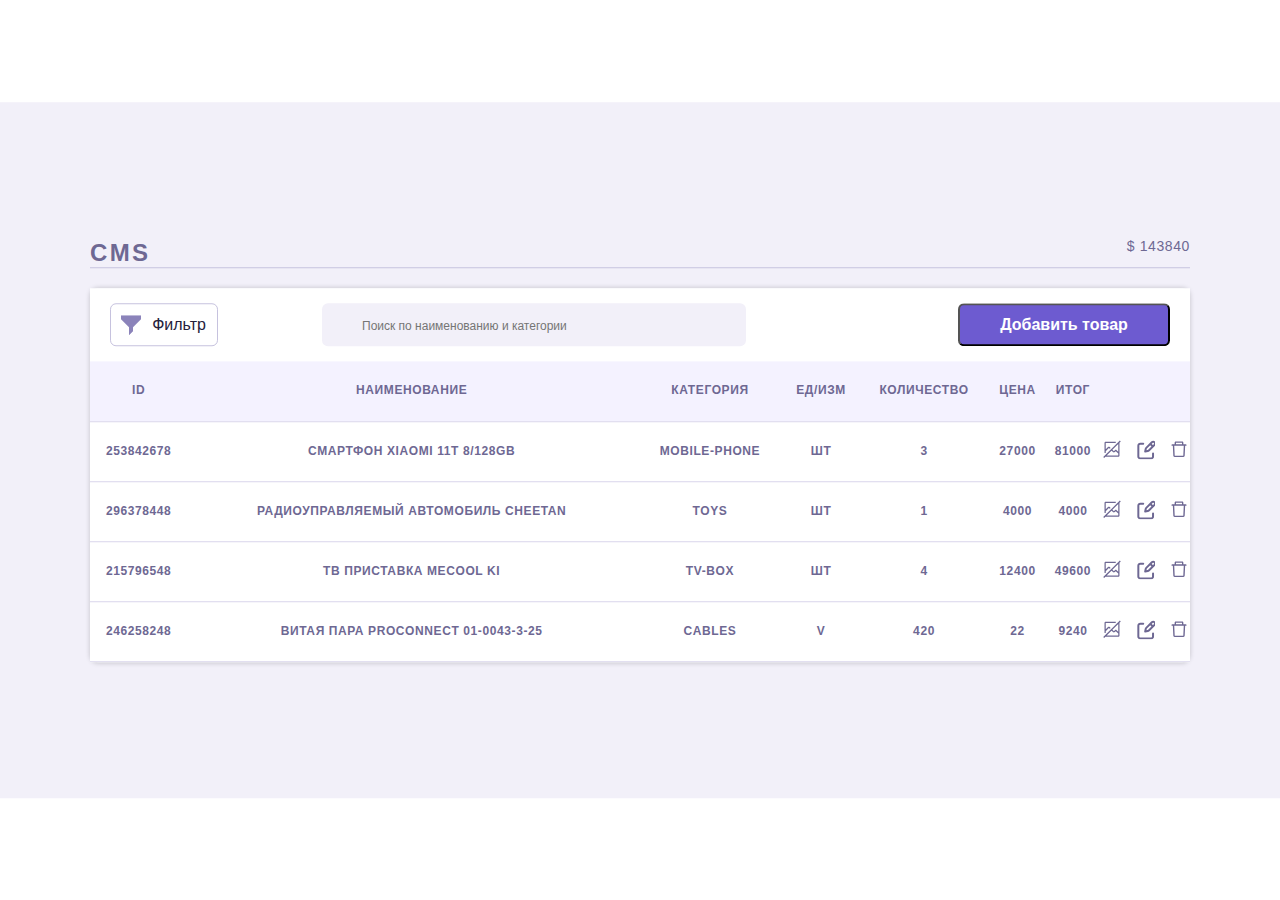
==== commit 7436c227: "lesson07" ====
--- a/crm.html
+++ b/crm.html
@@ -7,93 +7,14 @@
   <meta http-equiv="X-UA-Compatible" content="ie=edge">
   <title>CRM</title>
   <script defer src="scripts/table.js"></script>
+<!--  <script defer src="scripts/index.js"></script>-->
   <link rel="stylesheet" href="css/index.css">
-
 </head>
 <body>
-
-  <div class="container container__modal container__modal-display">
-    <div class="form__user-id">
-
-    <p class="form__id">id: 201910241</p>
-      <button class="form__btn-user">
-        <svg class="form__svg"
-          xmlns="http://www.w3.org/2000/svg"
-          width="18"
-          height="18"
-          viewBox="0 0 24 24"
-          fill="none"
-          stroke="currentColor"
-          stroke-width="2"
-          stroke-linecap="round"
-          stroke-linejoin="round"
-        >
-          <path d="M9 21H5a2 2 0 0 1-2-2V5a2 2 0 0 1 2-2h4" />
-          <polyline points="16 17 21 12 16 7" />
-          <line x1="21" y1="12" x2="9" y2="12" />
-        </svg>
-      </button>
-    </div>
-    <button class="form__close"></button>
-    <div class="modal__wrapper">
-    <h1 class="title">ДОБАВИТЬ ТОВАР</h1>
-    <div class="form__grid">
-    <form class="form" action="#">
-      <fieldset class="form__block">
-        <label class="form__name form__grid-name">
-          наименование
-          <input class="form__input" type="text" name="product">
-        </label>
-
-        <label class="form__name form__grid-category">
-          категория
-          <input class="form__input" type="text" name="product">
-        </label>
-
-        <label class="form__name form__grid-unit">
-          единицы измерения
-          <input class="form__input" type="text" name="product">
-        </label>
-        <div class="checked">
-        <label class="form__name form__check-name" for="btn"></label>
-          дисконт
-          <input class="form__check-discount" type="checkbox" name="product" id="btn" checked>
-          <input class="form__discount form__name-checked" type="text" name="product">
-      </div>
-
-        <label class="form__name form__grid-text">
-          описание
-          <textarea class="form__input form__text" name="product"></textarea>
-        </label>
-
-        <label class="form__name form__grid-number">
-          количество
-          <input class="form__input" type="number" name="product">
-        </label>
-
-        <label class="form__name form__grid-price">
-          цена
-          <input class="form__input" type="number" name="product">
-        </label>
-        <label class="form__grid-btn">
-          <input  type="file" name="file">
-        </label>
-      </fieldset>
-    </form>
-      <div class="form__flex">
-        <p class="form__total-price">Итоговая стоимость: $ 900.00</p>
-        <button class="form__btn" type="submit">ДОБАВИТЬ ТОВАР</button>
-      </div>
-    </div>
-  </div>
-  </div>
-  </div>
-
-
 <div class="table__container">
   <div class="table__header">
   <h1 class="table__title">CMS</h1>
-  <p class="table__total">Итоговая стоимость: $900.00</p>
+  <p class="table__total">Итоговая стоимость: $0.00</p>
   </div>
     <div class="table__flex-box">
   <form class="table__form" action="#">
@@ -104,9 +25,8 @@
     </fieldset>
   </form>
 
-
-  <div class="table__wrapper">
-    <table width="1100px">
+  <div class="table__wrapper form__overlay">
+    <table class="crm__page" width="1100px">
       <thead>
       <tr class="table__bord">
         <th>ID</th>
@@ -119,407 +39,88 @@
         <th></th>
       </tr>
       </thead>
-      <tbody>
-<!--      <tr>-->
-<!--        <td >246016548</td>-->
-<!--        <td>Навигационная система Soundmax</td>-->
-<!--        <td>Техника для дома</td>-->
-<!--        <td>шт</td>-->
-<!--        <td>5</td>-->
-<!--        <td>$100</td>-->
-<!--        <td>$500</td>-->
-<!--        <td>-->
-<!--          <ul class="table__icon">-->
-<!--            <li>-->
-<!--              <button class="table__btn-img">-->
-<!--                <svg width="20" height="20" viewBox="0 0 20 20" fill="none" xmlns="http://www.w3.org/2000/svg">-->
-<!--                  <path d="M18.75 2.13375L17.8663 1.25L1.25 17.8663L2.13375 18.75L3.38375 17.5H16.25C16.5814 17.4995 16.899 17.3676 17.1333 17.1333C17.3676 16.899 17.4995 16.5814 17.5 16.25V3.38375L18.75 2.13375ZM16.25 16.25H4.63375L9.50437 11.3794L10.9913 12.8663C11.2257 13.1006 11.5435 13.2322 11.875 13.2322C12.2065 13.2322 12.5243 13.1006 12.7587 12.8663L13.75 11.875L16.25 14.3731V16.25ZM16.25 12.605L14.6337 10.9888C14.3993 10.7544 14.0815 10.6228 13.75 10.6228C13.4185 10.6228 13.1007 10.7544 12.8663 10.9888L11.875 11.98L10.3894 10.4944L16.25 4.63375V12.605Z" fill="#6E6893"/>-->
-<!--                  <path d="M3.75 13.75V11.875L6.875 8.75187L7.73313 9.61062L8.61812 8.72563L7.75875 7.86625C7.52434 7.63191 7.20646 7.50027 6.875 7.50027C6.54354 7.50027 6.22566 7.63191 5.99125 7.86625L3.75 10.1075V3.75H13.75V2.5H3.75C3.41858 2.50033 3.10083 2.63213 2.86648 2.86648C2.63213 3.10083 2.50033 3.41858 2.5 3.75V13.75H3.75Z" fill="#6E6893"/>-->
-<!--                </svg>-->
-<!--              </button>-->
-<!--            </li>-->
-<!--            <li>-->
-<!--              <button class="table__btn-img"><svg width="20" height="20" viewBox="0 0 20 20" fill="none" xmlns="http://www.w3.org/2000/svg">-->
-<!--                <path d="M15.5629 4.86078L17.6394 6.93629L15.5629 4.86078ZM16.8982 3.03233L11.2834 8.64709C10.9933 8.9368 10.7955 9.3059 10.7148 9.70789L10.1962 12.304L12.7923 11.7844C13.1942 11.704 13.5629 11.5069 13.8531 11.2167L19.4678 5.60196C19.6366 5.43324 19.7704 5.23293 19.8617 5.01248C19.953 4.79203 20 4.55576 20 4.31714C20 4.07853 19.953 3.84225 19.8617 3.6218C19.7704 3.40136 19.6366 3.20105 19.4678 3.03233C19.2991 2.8636 19.0988 2.72976 18.8784 2.63845C18.6579 2.54714 18.4216 2.50014 18.183 2.50014C17.9444 2.50014 17.7081 2.54714 17.4877 2.63845C17.2672 2.72976 17.0669 2.8636 16.8982 3.03233V3.03233Z" stroke="#6E6893" stroke-width="2" stroke-linecap="round" stroke-linejoin="round"/>-->
-<!--                <path d="M18.0394 14.2648V17.206C18.0394 17.726 17.8328 18.2248 17.4651 18.5925C17.0973 18.9602 16.5986 19.1668 16.0786 19.1668H5.29415C4.77411 19.1668 4.27537 18.9602 3.90765 18.5925C3.53993 18.2248 3.33334 17.726 3.33334 17.206V6.42157C3.33334 5.90154 3.53993 5.4028 3.90765 5.03508C4.27537 4.66735 4.77411 4.46077 5.29415 4.46077H8.23535" stroke="#6E6893" stroke-width="2" stroke-linecap="round" stroke-linejoin="round"/>-->
-<!--              </svg>-->
-<!--              </button>-->
-<!--            </li>-->
-<!--            <li>-->
-<!--              <button class="table__btn-img">-->
-<!--                <svg width="20" height="20" viewBox="0 0 20 20" fill="none" xmlns="http://www.w3.org/2000/svg">-->
-<!--                  <path d="M7.03125 3.59375H6.875C6.96094 3.59375 7.03125 3.52344 7.03125 3.4375V3.59375H12.9688V3.4375C12.9688 3.52344 13.0391 3.59375 13.125 3.59375H12.9688V5H14.375V3.4375C14.375 2.74805 13.8145 2.1875 13.125 2.1875H6.875C6.18555 2.1875 5.625 2.74805 5.625 3.4375V5H7.03125V3.59375ZM16.875 5H3.125C2.7793 5 2.5 5.2793 2.5 5.625V6.25C2.5 6.33594 2.57031 6.40625 2.65625 6.40625H3.83594L4.31836 16.6211C4.34961 17.2871 4.90039 17.8125 5.56641 17.8125H14.4336C15.1016 17.8125 15.6504 17.2891 15.6816 16.6211L16.1641 6.40625H17.3438C17.4297 6.40625 17.5 6.33594 17.5 6.25V5.625C17.5 5.2793 17.2207 5 16.875 5ZM14.2832 16.4062H5.7168L5.24414 6.40625H14.7559L14.2832 16.4062Z" fill="#6E6893"/>-->
-<!--                </svg>-->
-<!--              </button>-->
-<!--            </li>-->
-<!--          </ul>-->
-<!--        </td>-->
-<!--      </tr>-->
-<!--      <tr>-->
-<!--        <td>246016548</td>-->
-<!--        <td>Навигационная система Soundmax</td>-->
-<!--        <td>Техника для дома</td>-->
-<!--        <td>шт</td>-->
-<!--        <td>5</td>-->
-<!--        <td>$100</td>-->
-<!--        <td>$500</td>-->
-<!--        <td>-->
-<!--          <ul class="table__icon">-->
-<!--            <li>-->
-<!--              <button class="table__btn-img">-->
-<!--              <svg width="20" height="20" viewBox="0 0 20 20" fill="none" xmlns="http://www.w3.org/2000/svg">-->
-<!--                <path d="M17.7778 2.22223H2.22223C1.92754 2.22223 1.64493 2.33929 1.43655 2.54767C1.22818 2.75604 1.11111 3.03866 1.11111 3.33334V16.6667C1.11111 16.9614 1.22818 17.244 1.43655 17.4523C1.64493 17.6607 1.92754 17.7778 2.22223 17.7778H17.7778C18.0725 17.7778 18.3551 17.6607 18.5635 17.4523C18.7718 17.244 18.8889 16.9614 18.8889 16.6667V3.33334C18.8889 3.03866 18.7718 2.75604 18.5635 2.54767C18.3551 2.33929 18.0725 2.22223 17.7778 2.22223ZM2.22223 16.6667V3.33334H17.7778V16.6667H2.22223Z" fill="#6E6893"/>-->
-<!--                <path d="M4.95555 7.77778C5.28518 7.77778 5.60741 7.68003 5.8815 7.49689C6.15558 7.31376 6.3692 7.05346 6.49535 6.74892C6.62149 6.44437 6.6545 6.10926 6.59019 5.78596C6.52588 5.46266 6.36715 5.16569 6.13406 4.9326C5.90097 4.69951 5.604 4.54078 5.2807 4.47647C4.9574 4.41216 4.62228 4.44516 4.31774 4.57131C4.0132 4.69746 3.7529 4.91108 3.56976 5.18516C3.38663 5.45924 3.28888 5.78147 3.28888 6.11111C3.28888 6.55314 3.46447 6.97706 3.77703 7.28962C4.0896 7.60218 4.51352 7.77778 4.95555 7.77778ZM4.95555 5.22222C5.13158 5.22112 5.30399 5.27232 5.45089 5.36932C5.5978 5.46632 5.71259 5.60476 5.78072 5.76708C5.84885 5.9294 5.86725 6.1083 5.83358 6.28109C5.79992 6.45389 5.7157 6.61279 5.59161 6.73766C5.46752 6.86253 5.30915 6.94774 5.13657 6.98249C4.96399 7.01724 4.78498 6.99997 4.62223 6.93285C4.45949 6.86574 4.32033 6.75182 4.22241 6.60552C4.12449 6.45923 4.07222 6.28715 4.07221 6.11111C4.07367 5.87729 4.1672 5.65345 4.33255 5.48811C4.49789 5.32277 4.72172 5.22923 4.95555 5.22778V5.22222Z" fill="#6E6893"/>-->
-<!--                <path d="M12.6555 8.53889L9.65555 11.5389L7.43332 9.31666C7.32923 9.21319 7.18843 9.15511 7.04166 9.15511C6.89489 9.15511 6.75408 9.21319 6.64999 9.31666L3.28888 12.7222V14.2944L7.0611 10.5222L8.88888 12.3222L6.80555 14.4056H8.33332L13.0278 9.71111L16.6667 13.3333V11.7667L13.4389 8.53889C13.3348 8.43541 13.194 8.37733 13.0472 8.37733C12.9004 8.37733 12.7596 8.43541 12.6555 8.53889Z" fill="#6E6893"/>-->
-<!--              </svg>-->
-<!--              </button>-->
-<!--            </li>-->
-<!--            <li>-->
-<!--              <button class="table__btn-img">-->
-<!--              <svg width="20" height="20" viewBox="0 0 20 20" fill="none" xmlns="http://www.w3.org/2000/svg">-->
-<!--                <path d="M15.5629 4.86078L17.6394 6.93629L15.5629 4.86078ZM16.8982 3.03233L11.2834 8.64709C10.9933 8.9368 10.7955 9.3059 10.7148 9.70789L10.1962 12.304L12.7923 11.7844C13.1942 11.704 13.5629 11.5069 13.8531 11.2167L19.4678 5.60196C19.6366 5.43324 19.7704 5.23293 19.8617 5.01248C19.953 4.79203 20 4.55576 20 4.31714C20 4.07853 19.953 3.84225 19.8617 3.6218C19.7704 3.40136 19.6366 3.20105 19.4678 3.03233C19.2991 2.8636 19.0988 2.72976 18.8784 2.63845C18.6579 2.54714 18.4216 2.50014 18.183 2.50014C17.9444 2.50014 17.7081 2.54714 17.4877 2.63845C17.2672 2.72976 17.0669 2.8636 16.8982 3.03233V3.03233Z" stroke="#6E6893" stroke-width="2" stroke-linecap="round" stroke-linejoin="round"/>-->
-<!--                <path d="M18.0394 14.2648V17.206C18.0394 17.726 17.8328 18.2248 17.4651 18.5925C17.0973 18.9602 16.5986 19.1668 16.0786 19.1668H5.29415C4.77411 19.1668 4.27537 18.9602 3.90765 18.5925C3.53993 18.2248 3.33334 17.726 3.33334 17.206V6.42157C3.33334 5.90154 3.53993 5.4028 3.90765 5.03508C4.27537 4.66735 4.77411 4.46077 5.29415 4.46077H8.23535" stroke="#6E6893" stroke-width="2" stroke-linecap="round" stroke-linejoin="round"/>-->
-<!--              </svg>-->
-<!--              </button>-->
-<!--            </li>-->
-<!--            <li>-->
-<!--              <button class="table__btn-img">-->
-<!--              <svg width="20" height="20" viewBox="0 0 20 20" fill="none" xmlns="http://www.w3.org/2000/svg">-->
-<!--                <path d="M7.03125 3.59375H6.875C6.96094 3.59375 7.03125 3.52344 7.03125 3.4375V3.59375H12.9688V3.4375C12.9688 3.52344 13.0391 3.59375 13.125 3.59375H12.9688V5H14.375V3.4375C14.375 2.74805 13.8145 2.1875 13.125 2.1875H6.875C6.18555 2.1875 5.625 2.74805 5.625 3.4375V5H7.03125V3.59375ZM16.875 5H3.125C2.7793 5 2.5 5.2793 2.5 5.625V6.25C2.5 6.33594 2.57031 6.40625 2.65625 6.40625H3.83594L4.31836 16.6211C4.34961 17.2871 4.90039 17.8125 5.56641 17.8125H14.4336C15.1016 17.8125 15.6504 17.2891 15.6816 16.6211L16.1641 6.40625H17.3438C17.4297 6.40625 17.5 6.33594 17.5 6.25V5.625C17.5 5.2793 17.2207 5 16.875 5ZM14.2832 16.4062H5.7168L5.24414 6.40625H14.7559L14.2832 16.4062Z" fill="#6E6893"/>-->
-<!--              </svg>-->
-<!--              </button>-->
-<!--            </li>-->
-<!--          </ul>-->
-<!--        </td>-->
-<!--      </tr>-->
-<!--      <tr>-->
-<!--        <td>246016548</td>-->
-<!--        <td>Навигационная система Soundmax</td>-->
-<!--        <td>Техника для дома</td>-->
-<!--        <td>шт</td>-->
-<!--        <td>5</td>-->
-<!--        <td>$100</td>-->
-<!--        <td>$500</td>-->
-<!--        <td>-->
-<!--          <ul class="table__icon">-->
-<!--            <li>-->
-<!--              <button class="table__btn-img">-->
-<!--                <svg width="20" height="20" viewBox="0 0 20 20" fill="none" xmlns="http://www.w3.org/2000/svg">-->
-<!--                  <path d="M17.7778 2.22223H2.22223C1.92754 2.22223 1.64493 2.33929 1.43655 2.54767C1.22818 2.75604 1.11111 3.03866 1.11111 3.33334V16.6667C1.11111 16.9614 1.22818 17.244 1.43655 17.4523C1.64493 17.6607 1.92754 17.7778 2.22223 17.7778H17.7778C18.0725 17.7778 18.3551 17.6607 18.5635 17.4523C18.7718 17.244 18.8889 16.9614 18.8889 16.6667V3.33334C18.8889 3.03866 18.7718 2.75604 18.5635 2.54767C18.3551 2.33929 18.0725 2.22223 17.7778 2.22223ZM2.22223 16.6667V3.33334H17.7778V16.6667H2.22223Z" fill="#6E6893"/>-->
-<!--                  <path d="M4.95555 7.77778C5.28518 7.77778 5.60741 7.68003 5.8815 7.49689C6.15558 7.31376 6.3692 7.05346 6.49535 6.74892C6.62149 6.44437 6.6545 6.10926 6.59019 5.78596C6.52588 5.46266 6.36715 5.16569 6.13406 4.9326C5.90097 4.69951 5.604 4.54078 5.2807 4.47647C4.9574 4.41216 4.62228 4.44516 4.31774 4.57131C4.0132 4.69746 3.7529 4.91108 3.56976 5.18516C3.38663 5.45924 3.28888 5.78147 3.28888 6.11111C3.28888 6.55314 3.46447 6.97706 3.77703 7.28962C4.0896 7.60218 4.51352 7.77778 4.95555 7.77778ZM4.95555 5.22222C5.13158 5.22112 5.30399 5.27232 5.45089 5.36932C5.5978 5.46632 5.71259 5.60476 5.78072 5.76708C5.84885 5.9294 5.86725 6.1083 5.83358 6.28109C5.79992 6.45389 5.7157 6.61279 5.59161 6.73766C5.46752 6.86253 5.30915 6.94774 5.13657 6.98249C4.96399 7.01724 4.78498 6.99997 4.62223 6.93285C4.45949 6.86574 4.32033 6.75182 4.22241 6.60552C4.12449 6.45923 4.07222 6.28715 4.07221 6.11111C4.07367 5.87729 4.1672 5.65345 4.33255 5.48811C4.49789 5.32277 4.72172 5.22923 4.95555 5.22778V5.22222Z" fill="#6E6893"/>-->
-<!--                  <path d="M12.6555 8.53889L9.65555 11.5389L7.43332 9.31666C7.32923 9.21319 7.18843 9.15511 7.04166 9.15511C6.89489 9.15511 6.75408 9.21319 6.64999 9.31666L3.28888 12.7222V14.2944L7.0611 10.5222L8.88888 12.3222L6.80555 14.4056H8.33332L13.0278 9.71111L16.6667 13.3333V11.7667L13.4389 8.53889C13.3348 8.43541 13.194 8.37733 13.0472 8.37733C12.9004 8.37733 12.7596 8.43541 12.6555 8.53889Z" fill="#6E6893"/>-->
-<!--                </svg>-->
-<!--              </button>-->
-<!--            </li>-->
-<!--            <li>-->
-<!--              <button class="table__btn-img">-->
-<!--                <svg width="20" height="20" viewBox="0 0 20 20" fill="none" xmlns="http://www.w3.org/2000/svg">-->
-<!--                  <path d="M15.5629 4.86078L17.6394 6.93629L15.5629 4.86078ZM16.8982 3.03233L11.2834 8.64709C10.9933 8.9368 10.7955 9.3059 10.7148 9.70789L10.1962 12.304L12.7923 11.7844C13.1942 11.704 13.5629 11.5069 13.8531 11.2167L19.4678 5.60196C19.6366 5.43324 19.7704 5.23293 19.8617 5.01248C19.953 4.79203 20 4.55576 20 4.31714C20 4.07853 19.953 3.84225 19.8617 3.6218C19.7704 3.40136 19.6366 3.20105 19.4678 3.03233C19.2991 2.8636 19.0988 2.72976 18.8784 2.63845C18.6579 2.54714 18.4216 2.50014 18.183 2.50014C17.9444 2.50014 17.7081 2.54714 17.4877 2.63845C17.2672 2.72976 17.0669 2.8636 16.8982 3.03233V3.03233Z" stroke="#6E6893" stroke-width="2" stroke-linecap="round" stroke-linejoin="round"/>-->
-<!--                  <path d="M18.0394 14.2648V17.206C18.0394 17.726 17.8328 18.2248 17.4651 18.5925C17.0973 18.9602 16.5986 19.1668 16.0786 19.1668H5.29415C4.77411 19.1668 4.27537 18.9602 3.90765 18.5925C3.53993 18.2248 3.33334 17.726 3.33334 17.206V6.42157C3.33334 5.90154 3.53993 5.4028 3.90765 5.03508C4.27537 4.66735 4.77411 4.46077 5.29415 4.46077H8.23535" stroke="#6E6893" stroke-width="2" stroke-linecap="round" stroke-linejoin="round"/>-->
-<!--                </svg>-->
-<!--              </button>-->
-<!--            </li>-->
-<!--            <li>-->
-<!--              <button class="table__btn-img">-->
-<!--                <svg width="20" height="20" viewBox="0 0 20 20" fill="none" xmlns="http://www.w3.org/2000/svg">-->
-<!--                  <path d="M7.03125 3.59375H6.875C6.96094 3.59375 7.03125 3.52344 7.03125 3.4375V3.59375H12.9688V3.4375C12.9688 3.52344 13.0391 3.59375 13.125 3.59375H12.9688V5H14.375V3.4375C14.375 2.74805 13.8145 2.1875 13.125 2.1875H6.875C6.18555 2.1875 5.625 2.74805 5.625 3.4375V5H7.03125V3.59375ZM16.875 5H3.125C2.7793 5 2.5 5.2793 2.5 5.625V6.25C2.5 6.33594 2.57031 6.40625 2.65625 6.40625H3.83594L4.31836 16.6211C4.34961 17.2871 4.90039 17.8125 5.56641 17.8125H14.4336C15.1016 17.8125 15.6504 17.2891 15.6816 16.6211L16.1641 6.40625H17.3438C17.4297 6.40625 17.5 6.33594 17.5 6.25V5.625C17.5 5.2793 17.2207 5 16.875 5ZM14.2832 16.4062H5.7168L5.24414 6.40625H14.7559L14.2832 16.4062Z" fill="#6E6893"/>-->
-<!--                </svg>-->
-<!--              </button>-->
-<!--            </li>-->
-<!--          </ul>-->
-<!--        </td>-->
-<!--      </tr>-->
-<!--      <tr>-->
-<!--        <td>246016548</td>-->
-<!--        <td>Навигационная система Soundmax</td>-->
-<!--        <td>Техника для дома</td>-->
-<!--        <td>шт</td>-->
-<!--        <td>5</td>-->
-<!--        <td>$100</td>-->
-<!--        <td>$500</td>-->
-<!--        <td>-->
-<!--          <ul class="table__icon">-->
-<!--            <li>-->
-<!--              <button class="table__btn-img">-->
-<!--                <svg width="20" height="20" viewBox="0 0 20 20" fill="none" xmlns="http://www.w3.org/2000/svg">-->
-<!--                  <path d="M17.7778 2.22223H2.22223C1.92754 2.22223 1.64493 2.33929 1.43655 2.54767C1.22818 2.75604 1.11111 3.03866 1.11111 3.33334V16.6667C1.11111 16.9614 1.22818 17.244 1.43655 17.4523C1.64493 17.6607 1.92754 17.7778 2.22223 17.7778H17.7778C18.0725 17.7778 18.3551 17.6607 18.5635 17.4523C18.7718 17.244 18.8889 16.9614 18.8889 16.6667V3.33334C18.8889 3.03866 18.7718 2.75604 18.5635 2.54767C18.3551 2.33929 18.0725 2.22223 17.7778 2.22223ZM2.22223 16.6667V3.33334H17.7778V16.6667H2.22223Z" fill="#6E6893"/>-->
-<!--                  <path d="M4.95555 7.77778C5.28518 7.77778 5.60741 7.68003 5.8815 7.49689C6.15558 7.31376 6.3692 7.05346 6.49535 6.74892C6.62149 6.44437 6.6545 6.10926 6.59019 5.78596C6.52588 5.46266 6.36715 5.16569 6.13406 4.9326C5.90097 4.69951 5.604 4.54078 5.2807 4.47647C4.9574 4.41216 4.62228 4.44516 4.31774 4.57131C4.0132 4.69746 3.7529 4.91108 3.56976 5.18516C3.38663 5.45924 3.28888 5.78147 3.28888 6.11111C3.28888 6.55314 3.46447 6.97706 3.77703 7.28962C4.0896 7.60218 4.51352 7.77778 4.95555 7.77778ZM4.95555 5.22222C5.13158 5.22112 5.30399 5.27232 5.45089 5.36932C5.5978 5.46632 5.71259 5.60476 5.78072 5.76708C5.84885 5.9294 5.86725 6.1083 5.83358 6.28109C5.79992 6.45389 5.7157 6.61279 5.59161 6.73766C5.46752 6.86253 5.30915 6.94774 5.13657 6.98249C4.96399 7.01724 4.78498 6.99997 4.62223 6.93285C4.45949 6.86574 4.32033 6.75182 4.22241 6.60552C4.12449 6.45923 4.07222 6.28715 4.07221 6.11111C4.07367 5.87729 4.1672 5.65345 4.33255 5.48811C4.49789 5.32277 4.72172 5.22923 4.95555 5.22778V5.22222Z" fill="#6E6893"/>-->
-<!--                  <path d="M12.6555 8.53889L9.65555 11.5389L7.43332 9.31666C7.32923 9.21319 7.18843 9.15511 7.04166 9.15511C6.89489 9.15511 6.75408 9.21319 6.64999 9.31666L3.28888 12.7222V14.2944L7.0611 10.5222L8.88888 12.3222L6.80555 14.4056H8.33332L13.0278 9.71111L16.6667 13.3333V11.7667L13.4389 8.53889C13.3348 8.43541 13.194 8.37733 13.0472 8.37733C12.9004 8.37733 12.7596 8.43541 12.6555 8.53889Z" fill="#6E6893"/>-->
-<!--                </svg>-->
-<!--              </button>-->
-<!--            </li>-->
-<!--            <li>-->
-<!--              <button class="table__btn-img">-->
-<!--                <svg width="20" height="20" viewBox="0 0 20 20" fill="none" xmlns="http://www.w3.org/2000/svg">-->
-<!--                  <path d="M15.5629 4.86078L17.6394 6.93629L15.5629 4.86078ZM16.8982 3.03233L11.2834 8.64709C10.9933 8.9368 10.7955 9.3059 10.7148 9.70789L10.1962 12.304L12.7923 11.7844C13.1942 11.704 13.5629 11.5069 13.8531 11.2167L19.4678 5.60196C19.6366 5.43324 19.7704 5.23293 19.8617 5.01248C19.953 4.79203 20 4.55576 20 4.31714C20 4.07853 19.953 3.84225 19.8617 3.6218C19.7704 3.40136 19.6366 3.20105 19.4678 3.03233C19.2991 2.8636 19.0988 2.72976 18.8784 2.63845C18.6579 2.54714 18.4216 2.50014 18.183 2.50014C17.9444 2.50014 17.7081 2.54714 17.4877 2.63845C17.2672 2.72976 17.0669 2.8636 16.8982 3.03233V3.03233Z" stroke="#6E6893" stroke-width="2" stroke-linecap="round" stroke-linejoin="round"/>-->
-<!--                  <path d="M18.0394 14.2648V17.206C18.0394 17.726 17.8328 18.2248 17.4651 18.5925C17.0973 18.9602 16.5986 19.1668 16.0786 19.1668H5.29415C4.77411 19.1668 4.27537 18.9602 3.90765 18.5925C3.53993 18.2248 3.33334 17.726 3.33334 17.206V6.42157C3.33334 5.90154 3.53993 5.4028 3.90765 5.03508C4.27537 4.66735 4.77411 4.46077 5.29415 4.46077H8.23535" stroke="#6E6893" stroke-width="2" stroke-linecap="round" stroke-linejoin="round"/>-->
-<!--                </svg>-->
-<!--              </button>-->
-<!--            </li>-->
-<!--            <li>-->
-<!--              <button class="table__btn-img">-->
-<!--                <svg width="20" height="20" viewBox="0 0 20 20" fill="none" xmlns="http://www.w3.org/2000/svg">-->
-<!--                  <path d="M7.03125 3.59375H6.875C6.96094 3.59375 7.03125 3.52344 7.03125 3.4375V3.59375H12.9688V3.4375C12.9688 3.52344 13.0391 3.59375 13.125 3.59375H12.9688V5H14.375V3.4375C14.375 2.74805 13.8145 2.1875 13.125 2.1875H6.875C6.18555 2.1875 5.625 2.74805 5.625 3.4375V5H7.03125V3.59375ZM16.875 5H3.125C2.7793 5 2.5 5.2793 2.5 5.625V6.25C2.5 6.33594 2.57031 6.40625 2.65625 6.40625H3.83594L4.31836 16.6211C4.34961 17.2871 4.90039 17.8125 5.56641 17.8125H14.4336C15.1016 17.8125 15.6504 17.2891 15.6816 16.6211L16.1641 6.40625H17.3438C17.4297 6.40625 17.5 6.33594 17.5 6.25V5.625C17.5 5.2793 17.2207 5 16.875 5ZM14.2832 16.4062H5.7168L5.24414 6.40625H14.7559L14.2832 16.4062Z" fill="#6E6893"/>-->
-<!--                </svg>-->
-<!--              </button>-->
-<!--            </li>-->
-<!--          </ul>-->
-<!--        </td>-->
-<!--      </tr>-->
-<!--      <tr>-->
-<!--        <td>246016548</td>-->
-<!--        <td>Навигационная система Soundmax</td>-->
-<!--        <td>Техника для дома</td>-->
-<!--        <td>шт</td>-->
-<!--        <td>5</td>-->
-<!--        <td>$100</td>-->
-<!--        <td>$500</td>-->
-<!--        <td>-->
-<!--          <ul class="table__icon">-->
-<!--            <li>-->
-<!--              <button class="table__btn-img">-->
-<!--                <svg width="20" height="20" viewBox="0 0 20 20" fill="none" xmlns="http://www.w3.org/2000/svg">-->
-<!--                  <path d="M17.7778 2.22223H2.22223C1.92754 2.22223 1.64493 2.33929 1.43655 2.54767C1.22818 2.75604 1.11111 3.03866 1.11111 3.33334V16.6667C1.11111 16.9614 1.22818 17.244 1.43655 17.4523C1.64493 17.6607 1.92754 17.7778 2.22223 17.7778H17.7778C18.0725 17.7778 18.3551 17.6607 18.5635 17.4523C18.7718 17.244 18.8889 16.9614 18.8889 16.6667V3.33334C18.8889 3.03866 18.7718 2.75604 18.5635 2.54767C18.3551 2.33929 18.0725 2.22223 17.7778 2.22223ZM2.22223 16.6667V3.33334H17.7778V16.6667H2.22223Z" fill="#6E6893"/>-->
-<!--                  <path d="M4.95555 7.77778C5.28518 7.77778 5.60741 7.68003 5.8815 7.49689C6.15558 7.31376 6.3692 7.05346 6.49535 6.74892C6.62149 6.44437 6.6545 6.10926 6.59019 5.78596C6.52588 5.46266 6.36715 5.16569 6.13406 4.9326C5.90097 4.69951 5.604 4.54078 5.2807 4.47647C4.9574 4.41216 4.62228 4.44516 4.31774 4.57131C4.0132 4.69746 3.7529 4.91108 3.56976 5.18516C3.38663 5.45924 3.28888 5.78147 3.28888 6.11111C3.28888 6.55314 3.46447 6.97706 3.77703 7.28962C4.0896 7.60218 4.51352 7.77778 4.95555 7.77778ZM4.95555 5.22222C5.13158 5.22112 5.30399 5.27232 5.45089 5.36932C5.5978 5.46632 5.71259 5.60476 5.78072 5.76708C5.84885 5.9294 5.86725 6.1083 5.83358 6.28109C5.79992 6.45389 5.7157 6.61279 5.59161 6.73766C5.46752 6.86253 5.30915 6.94774 5.13657 6.98249C4.96399 7.01724 4.78498 6.99997 4.62223 6.93285C4.45949 6.86574 4.32033 6.75182 4.22241 6.60552C4.12449 6.45923 4.07222 6.28715 4.07221 6.11111C4.07367 5.87729 4.1672 5.65345 4.33255 5.48811C4.49789 5.32277 4.72172 5.22923 4.95555 5.22778V5.22222Z" fill="#6E6893"/>-->
-<!--                  <path d="M12.6555 8.53889L9.65555 11.5389L7.43332 9.31666C7.32923 9.21319 7.18843 9.15511 7.04166 9.15511C6.89489 9.15511 6.75408 9.21319 6.64999 9.31666L3.28888 12.7222V14.2944L7.0611 10.5222L8.88888 12.3222L6.80555 14.4056H8.33332L13.0278 9.71111L16.6667 13.3333V11.7667L13.4389 8.53889C13.3348 8.43541 13.194 8.37733 13.0472 8.37733C12.9004 8.37733 12.7596 8.43541 12.6555 8.53889Z" fill="#6E6893"/>-->
-<!--                </svg>-->
-<!--              </button>-->
-<!--            </li>-->
-<!--            <li>-->
-<!--              <button class="table__btn-img">-->
-<!--                <svg width="20" height="20" viewBox="0 0 20 20" fill="none" xmlns="http://www.w3.org/2000/svg">-->
-<!--                  <path d="M15.5629 4.86078L17.6394 6.93629L15.5629 4.86078ZM16.8982 3.03233L11.2834 8.64709C10.9933 8.9368 10.7955 9.3059 10.7148 9.70789L10.1962 12.304L12.7923 11.7844C13.1942 11.704 13.5629 11.5069 13.8531 11.2167L19.4678 5.60196C19.6366 5.43324 19.7704 5.23293 19.8617 5.01248C19.953 4.79203 20 4.55576 20 4.31714C20 4.07853 19.953 3.84225 19.8617 3.6218C19.7704 3.40136 19.6366 3.20105 19.4678 3.03233C19.2991 2.8636 19.0988 2.72976 18.8784 2.63845C18.6579 2.54714 18.4216 2.50014 18.183 2.50014C17.9444 2.50014 17.7081 2.54714 17.4877 2.63845C17.2672 2.72976 17.0669 2.8636 16.8982 3.03233V3.03233Z" stroke="#6E6893" stroke-width="2" stroke-linecap="round" stroke-linejoin="round"/>-->
-<!--                  <path d="M18.0394 14.2648V17.206C18.0394 17.726 17.8328 18.2248 17.4651 18.5925C17.0973 18.9602 16.5986 19.1668 16.0786 19.1668H5.29415C4.77411 19.1668 4.27537 18.9602 3.90765 18.5925C3.53993 18.2248 3.33334 17.726 3.33334 17.206V6.42157C3.33334 5.90154 3.53993 5.4028 3.90765 5.03508C4.27537 4.66735 4.77411 4.46077 5.29415 4.46077H8.23535" stroke="#6E6893" stroke-width="2" stroke-linecap="round" stroke-linejoin="round"/>-->
-<!--                </svg>-->
-<!--              </button>-->
-<!--            </li>-->
-<!--            <li>-->
-<!--              <button class="table__btn-img">-->
-<!--                <svg width="20" height="20" viewBox="0 0 20 20" fill="none" xmlns="http://www.w3.org/2000/svg">-->
-<!--                  <path d="M7.03125 3.59375H6.875C6.96094 3.59375 7.03125 3.52344 7.03125 3.4375V3.59375H12.9688V3.4375C12.9688 3.52344 13.0391 3.59375 13.125 3.59375H12.9688V5H14.375V3.4375C14.375 2.74805 13.8145 2.1875 13.125 2.1875H6.875C6.18555 2.1875 5.625 2.74805 5.625 3.4375V5H7.03125V3.59375ZM16.875 5H3.125C2.7793 5 2.5 5.2793 2.5 5.625V6.25C2.5 6.33594 2.57031 6.40625 2.65625 6.40625H3.83594L4.31836 16.6211C4.34961 17.2871 4.90039 17.8125 5.56641 17.8125H14.4336C15.1016 17.8125 15.6504 17.2891 15.6816 16.6211L16.1641 6.40625H17.3438C17.4297 6.40625 17.5 6.33594 17.5 6.25V5.625C17.5 5.2793 17.2207 5 16.875 5ZM14.2832 16.4062H5.7168L5.24414 6.40625H14.7559L14.2832 16.4062Z" fill="#6E6893"/>-->
-<!--                </svg>-->
-<!--              </button>-->
-<!--            </li>-->
-<!--          </ul>-->
-<!--        </td>-->
-<!--      </tr>-->
-<!--      <tr>-->
-<!--        <td>246016548</td>-->
-<!--        <td>Навигационная система Soundmax</td>-->
-<!--        <td>Техника для дома</td>-->
-<!--        <td>шт</td>-->
-<!--        <td>5</td>-->
-<!--        <td>$100</td>-->
-<!--        <td>$500</td>-->
-<!--        <td>-->
-<!--          <ul class="table__icon">-->
-<!--            <li>-->
-<!--              <button class="table__btn-img">-->
-<!--                <svg width="20" height="20" viewBox="0 0 20 20" fill="none" xmlns="http://www.w3.org/2000/svg">-->
-<!--                  <path d="M17.7778 2.22223H2.22223C1.92754 2.22223 1.64493 2.33929 1.43655 2.54767C1.22818 2.75604 1.11111 3.03866 1.11111 3.33334V16.6667C1.11111 16.9614 1.22818 17.244 1.43655 17.4523C1.64493 17.6607 1.92754 17.7778 2.22223 17.7778H17.7778C18.0725 17.7778 18.3551 17.6607 18.5635 17.4523C18.7718 17.244 18.8889 16.9614 18.8889 16.6667V3.33334C18.8889 3.03866 18.7718 2.75604 18.5635 2.54767C18.3551 2.33929 18.0725 2.22223 17.7778 2.22223ZM2.22223 16.6667V3.33334H17.7778V16.6667H2.22223Z" fill="#6E6893"/>-->
-<!--                  <path d="M4.95555 7.77778C5.28518 7.77778 5.60741 7.68003 5.8815 7.49689C6.15558 7.31376 6.3692 7.05346 6.49535 6.74892C6.62149 6.44437 6.6545 6.10926 6.59019 5.78596C6.52588 5.46266 6.36715 5.16569 6.13406 4.9326C5.90097 4.69951 5.604 4.54078 5.2807 4.47647C4.9574 4.41216 4.62228 4.44516 4.31774 4.57131C4.0132 4.69746 3.7529 4.91108 3.56976 5.18516C3.38663 5.45924 3.28888 5.78147 3.28888 6.11111C3.28888 6.55314 3.46447 6.97706 3.77703 7.28962C4.0896 7.60218 4.51352 7.77778 4.95555 7.77778ZM4.95555 5.22222C5.13158 5.22112 5.30399 5.27232 5.45089 5.36932C5.5978 5.46632 5.71259 5.60476 5.78072 5.76708C5.84885 5.9294 5.86725 6.1083 5.83358 6.28109C5.79992 6.45389 5.7157 6.61279 5.59161 6.73766C5.46752 6.86253 5.30915 6.94774 5.13657 6.98249C4.96399 7.01724 4.78498 6.99997 4.62223 6.93285C4.45949 6.86574 4.32033 6.75182 4.22241 6.60552C4.12449 6.45923 4.07222 6.28715 4.07221 6.11111C4.07367 5.87729 4.1672 5.65345 4.33255 5.48811C4.49789 5.32277 4.72172 5.22923 4.95555 5.22778V5.22222Z" fill="#6E6893"/>-->
-<!--                  <path d="M12.6555 8.53889L9.65555 11.5389L7.43332 9.31666C7.32923 9.21319 7.18843 9.15511 7.04166 9.15511C6.89489 9.15511 6.75408 9.21319 6.64999 9.31666L3.28888 12.7222V14.2944L7.0611 10.5222L8.88888 12.3222L6.80555 14.4056H8.33332L13.0278 9.71111L16.6667 13.3333V11.7667L13.4389 8.53889C13.3348 8.43541 13.194 8.37733 13.0472 8.37733C12.9004 8.37733 12.7596 8.43541 12.6555 8.53889Z" fill="#6E6893"/>-->
-<!--                </svg>-->
-<!--              </button>-->
-<!--            </li>-->
-<!--            <li>-->
-<!--              <button class="table__btn-img">-->
-<!--                <svg width="20" height="20" viewBox="0 0 20 20" fill="none" xmlns="http://www.w3.org/2000/svg">-->
-<!--                  <path d="M15.5629 4.86078L17.6394 6.93629L15.5629 4.86078ZM16.8982 3.03233L11.2834 8.64709C10.9933 8.9368 10.7955 9.3059 10.7148 9.70789L10.1962 12.304L12.7923 11.7844C13.1942 11.704 13.5629 11.5069 13.8531 11.2167L19.4678 5.60196C19.6366 5.43324 19.7704 5.23293 19.8617 5.01248C19.953 4.79203 20 4.55576 20 4.31714C20 4.07853 19.953 3.84225 19.8617 3.6218C19.7704 3.40136 19.6366 3.20105 19.4678 3.03233C19.2991 2.8636 19.0988 2.72976 18.8784 2.63845C18.6579 2.54714 18.4216 2.50014 18.183 2.50014C17.9444 2.50014 17.7081 2.54714 17.4877 2.63845C17.2672 2.72976 17.0669 2.8636 16.8982 3.03233V3.03233Z" stroke="#6E6893" stroke-width="2" stroke-linecap="round" stroke-linejoin="round"/>-->
-<!--                  <path d="M18.0394 14.2648V17.206C18.0394 17.726 17.8328 18.2248 17.4651 18.5925C17.0973 18.9602 16.5986 19.1668 16.0786 19.1668H5.29415C4.77411 19.1668 4.27537 18.9602 3.90765 18.5925C3.53993 18.2248 3.33334 17.726 3.33334 17.206V6.42157C3.33334 5.90154 3.53993 5.4028 3.90765 5.03508C4.27537 4.66735 4.77411 4.46077 5.29415 4.46077H8.23535" stroke="#6E6893" stroke-width="2" stroke-linecap="round" stroke-linejoin="round"/>-->
-<!--                </svg>-->
-<!--              </button>-->
-<!--            </li>-->
-<!--            <li>-->
-<!--              <button class="table__btn-img">-->
-<!--                <svg width="20" height="20" viewBox="0 0 20 20" fill="none" xmlns="http://www.w3.org/2000/svg">-->
-<!--                  <path d="M7.03125 3.59375H6.875C6.96094 3.59375 7.03125 3.52344 7.03125 3.4375V3.59375H12.9688V3.4375C12.9688 3.52344 13.0391 3.59375 13.125 3.59375H12.9688V5H14.375V3.4375C14.375 2.74805 13.8145 2.1875 13.125 2.1875H6.875C6.18555 2.1875 5.625 2.74805 5.625 3.4375V5H7.03125V3.59375ZM16.875 5H3.125C2.7793 5 2.5 5.2793 2.5 5.625V6.25C2.5 6.33594 2.57031 6.40625 2.65625 6.40625H3.83594L4.31836 16.6211C4.34961 17.2871 4.90039 17.8125 5.56641 17.8125H14.4336C15.1016 17.8125 15.6504 17.2891 15.6816 16.6211L16.1641 6.40625H17.3438C17.4297 6.40625 17.5 6.33594 17.5 6.25V5.625C17.5 5.2793 17.2207 5 16.875 5ZM14.2832 16.4062H5.7168L5.24414 6.40625H14.7559L14.2832 16.4062Z" fill="#6E6893"/>-->
-<!--                </svg>-->
-<!--              </button>-->
-<!--            </li>-->
-<!--          </ul>-->
-<!--        </td>-->
-<!--      </tr>-->
-<!--      <tr>-->
-<!--        <td>246016548</td>-->
-<!--        <td>Навигационная система Soundmax</td>-->
-<!--        <td>Техника для дома</td>-->
-<!--        <td>шт</td>-->
-<!--        <td>5</td>-->
-<!--        <td>$100</td>-->
-<!--        <td>$500</td>-->
-<!--        <td>-->
-<!--          <ul class="table__icon">-->
-<!--            <li>-->
-<!--              <button class="table__btn-img">-->
-<!--                <svg width="20" height="20" viewBox="0 0 20 20" fill="none" xmlns="http://www.w3.org/2000/svg">-->
-<!--                  <path d="M17.7778 2.22223H2.22223C1.92754 2.22223 1.64493 2.33929 1.43655 2.54767C1.22818 2.75604 1.11111 3.03866 1.11111 3.33334V16.6667C1.11111 16.9614 1.22818 17.244 1.43655 17.4523C1.64493 17.6607 1.92754 17.7778 2.22223 17.7778H17.7778C18.0725 17.7778 18.3551 17.6607 18.5635 17.4523C18.7718 17.244 18.8889 16.9614 18.8889 16.6667V3.33334C18.8889 3.03866 18.7718 2.75604 18.5635 2.54767C18.3551 2.33929 18.0725 2.22223 17.7778 2.22223ZM2.22223 16.6667V3.33334H17.7778V16.6667H2.22223Z" fill="#6E6893"/>-->
-<!--                  <path d="M4.95555 7.77778C5.28518 7.77778 5.60741 7.68003 5.8815 7.49689C6.15558 7.31376 6.3692 7.05346 6.49535 6.74892C6.62149 6.44437 6.6545 6.10926 6.59019 5.78596C6.52588 5.46266 6.36715 5.16569 6.13406 4.9326C5.90097 4.69951 5.604 4.54078 5.2807 4.47647C4.9574 4.41216 4.62228 4.44516 4.31774 4.57131C4.0132 4.69746 3.7529 4.91108 3.56976 5.18516C3.38663 5.45924 3.28888 5.78147 3.28888 6.11111C3.28888 6.55314 3.46447 6.97706 3.77703 7.28962C4.0896 7.60218 4.51352 7.77778 4.95555 7.77778ZM4.95555 5.22222C5.13158 5.22112 5.30399 5.27232 5.45089 5.36932C5.5978 5.46632 5.71259 5.60476 5.78072 5.76708C5.84885 5.9294 5.86725 6.1083 5.83358 6.28109C5.79992 6.45389 5.7157 6.61279 5.59161 6.73766C5.46752 6.86253 5.30915 6.94774 5.13657 6.98249C4.96399 7.01724 4.78498 6.99997 4.62223 6.93285C4.45949 6.86574 4.32033 6.75182 4.22241 6.60552C4.12449 6.45923 4.07222 6.28715 4.07221 6.11111C4.07367 5.87729 4.1672 5.65345 4.33255 5.48811C4.49789 5.32277 4.72172 5.22923 4.95555 5.22778V5.22222Z" fill="#6E6893"/>-->
-<!--                  <path d="M12.6555 8.53889L9.65555 11.5389L7.43332 9.31666C7.32923 9.21319 7.18843 9.15511 7.04166 9.15511C6.89489 9.15511 6.75408 9.21319 6.64999 9.31666L3.28888 12.7222V14.2944L7.0611 10.5222L8.88888 12.3222L6.80555 14.4056H8.33332L13.0278 9.71111L16.6667 13.3333V11.7667L13.4389 8.53889C13.3348 8.43541 13.194 8.37733 13.0472 8.37733C12.9004 8.37733 12.7596 8.43541 12.6555 8.53889Z" fill="#6E6893"/>-->
-<!--                </svg>-->
-<!--              </button>-->
-<!--            </li>-->
-<!--            <li>-->
-<!--              <button class="table__btn-img">-->
-<!--                <svg width="20" height="20" viewBox="0 0 20 20" fill="none" xmlns="http://www.w3.org/2000/svg">-->
-<!--                  <path d="M15.5629 4.86078L17.6394 6.93629L15.5629 4.86078ZM16.8982 3.03233L11.2834 8.64709C10.9933 8.9368 10.7955 9.3059 10.7148 9.70789L10.1962 12.304L12.7923 11.7844C13.1942 11.704 13.5629 11.5069 13.8531 11.2167L19.4678 5.60196C19.6366 5.43324 19.7704 5.23293 19.8617 5.01248C19.953 4.79203 20 4.55576 20 4.31714C20 4.07853 19.953 3.84225 19.8617 3.6218C19.7704 3.40136 19.6366 3.20105 19.4678 3.03233C19.2991 2.8636 19.0988 2.72976 18.8784 2.63845C18.6579 2.54714 18.4216 2.50014 18.183 2.50014C17.9444 2.50014 17.7081 2.54714 17.4877 2.63845C17.2672 2.72976 17.0669 2.8636 16.8982 3.03233V3.03233Z" stroke="#6E6893" stroke-width="2" stroke-linecap="round" stroke-linejoin="round"/>-->
-<!--                  <path d="M18.0394 14.2648V17.206C18.0394 17.726 17.8328 18.2248 17.4651 18.5925C17.0973 18.9602 16.5986 19.1668 16.0786 19.1668H5.29415C4.77411 19.1668 4.27537 18.9602 3.90765 18.5925C3.53993 18.2248 3.33334 17.726 3.33334 17.206V6.42157C3.33334 5.90154 3.53993 5.4028 3.90765 5.03508C4.27537 4.66735 4.77411 4.46077 5.29415 4.46077H8.23535" stroke="#6E6893" stroke-width="2" stroke-linecap="round" stroke-linejoin="round"/>-->
-<!--                </svg>-->
-<!--              </button>-->
-<!--            </li>-->
-<!--            <li>-->
-<!--              <button class="table__btn-img">-->
-<!--                <svg width="20" height="20" viewBox="0 0 20 20" fill="none" xmlns="http://www.w3.org/2000/svg">-->
-<!--                  <path d="M7.03125 3.59375H6.875C6.96094 3.59375 7.03125 3.52344 7.03125 3.4375V3.59375H12.9688V3.4375C12.9688 3.52344 13.0391 3.59375 13.125 3.59375H12.9688V5H14.375V3.4375C14.375 2.74805 13.8145 2.1875 13.125 2.1875H6.875C6.18555 2.1875 5.625 2.74805 5.625 3.4375V5H7.03125V3.59375ZM16.875 5H3.125C2.7793 5 2.5 5.2793 2.5 5.625V6.25C2.5 6.33594 2.57031 6.40625 2.65625 6.40625H3.83594L4.31836 16.6211C4.34961 17.2871 4.90039 17.8125 5.56641 17.8125H14.4336C15.1016 17.8125 15.6504 17.2891 15.6816 16.6211L16.1641 6.40625H17.3438C17.4297 6.40625 17.5 6.33594 17.5 6.25V5.625C17.5 5.2793 17.2207 5 16.875 5ZM14.2832 16.4062H5.7168L5.24414 6.40625H14.7559L14.2832 16.4062Z" fill="#6E6893"/>-->
-<!--                </svg>-->
-<!--              </button>-->
-<!--            </li>-->
-<!--          </ul>-->
-<!--        </td>-->
-<!--      </tr>-->
-<!--      <tr>-->
-<!--        <td>246016548</td>-->
-<!--        <td>Навигационная система Soundmax</td>-->
-<!--        <td>Техника для дома</td>-->
-<!--        <td>шт</td>-->
-<!--        <td>5</td>-->
-<!--        <td>$100</td>-->
-<!--        <td>$500</td>-->
-<!--        <td>-->
-<!--          <ul class="table__icon">-->
-<!--            <li>-->
-<!--              <button class="table__btn-img">-->
-<!--                <svg width="20" height="20" viewBox="0 0 20 20" fill="none" xmlns="http://www.w3.org/2000/svg">-->
-<!--                  <path d="M17.7778 2.22223H2.22223C1.92754 2.22223 1.64493 2.33929 1.43655 2.54767C1.22818 2.75604 1.11111 3.03866 1.11111 3.33334V16.6667C1.11111 16.9614 1.22818 17.244 1.43655 17.4523C1.64493 17.6607 1.92754 17.7778 2.22223 17.7778H17.7778C18.0725 17.7778 18.3551 17.6607 18.5635 17.4523C18.7718 17.244 18.8889 16.9614 18.8889 16.6667V3.33334C18.8889 3.03866 18.7718 2.75604 18.5635 2.54767C18.3551 2.33929 18.0725 2.22223 17.7778 2.22223ZM2.22223 16.6667V3.33334H17.7778V16.6667H2.22223Z" fill="#6E6893"/>-->
-<!--                  <path d="M4.95555 7.77778C5.28518 7.77778 5.60741 7.68003 5.8815 7.49689C6.15558 7.31376 6.3692 7.05346 6.49535 6.74892C6.62149 6.44437 6.6545 6.10926 6.59019 5.78596C6.52588 5.46266 6.36715 5.16569 6.13406 4.9326C5.90097 4.69951 5.604 4.54078 5.2807 4.47647C4.9574 4.41216 4.62228 4.44516 4.31774 4.57131C4.0132 4.69746 3.7529 4.91108 3.56976 5.18516C3.38663 5.45924 3.28888 5.78147 3.28888 6.11111C3.28888 6.55314 3.46447 6.97706 3.77703 7.28962C4.0896 7.60218 4.51352 7.77778 4.95555 7.77778ZM4.95555 5.22222C5.13158 5.22112 5.30399 5.27232 5.45089 5.36932C5.5978 5.46632 5.71259 5.60476 5.78072 5.76708C5.84885 5.9294 5.86725 6.1083 5.83358 6.28109C5.79992 6.45389 5.7157 6.61279 5.59161 6.73766C5.46752 6.86253 5.30915 6.94774 5.13657 6.98249C4.96399 7.01724 4.78498 6.99997 4.62223 6.93285C4.45949 6.86574 4.32033 6.75182 4.22241 6.60552C4.12449 6.45923 4.07222 6.28715 4.07221 6.11111C4.07367 5.87729 4.1672 5.65345 4.33255 5.48811C4.49789 5.32277 4.72172 5.22923 4.95555 5.22778V5.22222Z" fill="#6E6893"/>-->
-<!--                  <path d="M12.6555 8.53889L9.65555 11.5389L7.43332 9.31666C7.32923 9.21319 7.18843 9.15511 7.04166 9.15511C6.89489 9.15511 6.75408 9.21319 6.64999 9.31666L3.28888 12.7222V14.2944L7.0611 10.5222L8.88888 12.3222L6.80555 14.4056H8.33332L13.0278 9.71111L16.6667 13.3333V11.7667L13.4389 8.53889C13.3348 8.43541 13.194 8.37733 13.0472 8.37733C12.9004 8.37733 12.7596 8.43541 12.6555 8.53889Z" fill="#6E6893"/>-->
-<!--                </svg>-->
-<!--              </button>-->
-<!--            </li>-->
-<!--            <li>-->
-<!--              <button class="table__btn-img">-->
-<!--                <svg width="20" height="20" viewBox="0 0 20 20" fill="none" xmlns="http://www.w3.org/2000/svg">-->
-<!--                  <path d="M15.5629 4.86078L17.6394 6.93629L15.5629 4.86078ZM16.8982 3.03233L11.2834 8.64709C10.9933 8.9368 10.7955 9.3059 10.7148 9.70789L10.1962 12.304L12.7923 11.7844C13.1942 11.704 13.5629 11.5069 13.8531 11.2167L19.4678 5.60196C19.6366 5.43324 19.7704 5.23293 19.8617 5.01248C19.953 4.79203 20 4.55576 20 4.31714C20 4.07853 19.953 3.84225 19.8617 3.6218C19.7704 3.40136 19.6366 3.20105 19.4678 3.03233C19.2991 2.8636 19.0988 2.72976 18.8784 2.63845C18.6579 2.54714 18.4216 2.50014 18.183 2.50014C17.9444 2.50014 17.7081 2.54714 17.4877 2.63845C17.2672 2.72976 17.0669 2.8636 16.8982 3.03233V3.03233Z" stroke="#6E6893" stroke-width="2" stroke-linecap="round" stroke-linejoin="round"/>-->
-<!--                  <path d="M18.0394 14.2648V17.206C18.0394 17.726 17.8328 18.2248 17.4651 18.5925C17.0973 18.9602 16.5986 19.1668 16.0786 19.1668H5.29415C4.77411 19.1668 4.27537 18.9602 3.90765 18.5925C3.53993 18.2248 3.33334 17.726 3.33334 17.206V6.42157C3.33334 5.90154 3.53993 5.4028 3.90765 5.03508C4.27537 4.66735 4.77411 4.46077 5.29415 4.46077H8.23535" stroke="#6E6893" stroke-width="2" stroke-linecap="round" stroke-linejoin="round"/>-->
-<!--                </svg>-->
-<!--              </button>-->
-<!--            </li>-->
-<!--            <li>-->
-<!--              <button class="table__btn-img">-->
-<!--                <svg width="20" height="20" viewBox="0 0 20 20" fill="none" xmlns="http://www.w3.org/2000/svg">-->
-<!--                  <path d="M7.03125 3.59375H6.875C6.96094 3.59375 7.03125 3.52344 7.03125 3.4375V3.59375H12.9688V3.4375C12.9688 3.52344 13.0391 3.59375 13.125 3.59375H12.9688V5H14.375V3.4375C14.375 2.74805 13.8145 2.1875 13.125 2.1875H6.875C6.18555 2.1875 5.625 2.74805 5.625 3.4375V5H7.03125V3.59375ZM16.875 5H3.125C2.7793 5 2.5 5.2793 2.5 5.625V6.25C2.5 6.33594 2.57031 6.40625 2.65625 6.40625H3.83594L4.31836 16.6211C4.34961 17.2871 4.90039 17.8125 5.56641 17.8125H14.4336C15.1016 17.8125 15.6504 17.2891 15.6816 16.6211L16.1641 6.40625H17.3438C17.4297 6.40625 17.5 6.33594 17.5 6.25V5.625C17.5 5.2793 17.2207 5 16.875 5ZM14.2832 16.4062H5.7168L5.24414 6.40625H14.7559L14.2832 16.4062Z" fill="#6E6893"/>-->
-<!--                </svg>-->
-<!--              </button>-->
-<!--            </li>-->
-<!--          </ul>-->
-<!--        </td>-->
-<!--      </tr>-->
-<!--      <tr>-->
-<!--        <td>246016548</td>-->
-<!--        <td>Навигационная система Soundmax</td>-->
-<!--        <td>Техника для дома</td>-->
-<!--        <td>шт</td>-->
-<!--        <td>5</td>-->
-<!--        <td>$100</td>-->
-<!--        <td>$500</td>-->
-<!--        <td>-->
-<!--          <ul class="table__icon">-->
-<!--            <li>-->
-<!--              <button class="table__btn-img">-->
-<!--                <svg width="20" height="20" viewBox="0 0 20 20" fill="none" xmlns="http://www.w3.org/2000/svg">-->
-<!--                  <path d="M17.7778 2.22223H2.22223C1.92754 2.22223 1.64493 2.33929 1.43655 2.54767C1.22818 2.75604 1.11111 3.03866 1.11111 3.33334V16.6667C1.11111 16.9614 1.22818 17.244 1.43655 17.4523C1.64493 17.6607 1.92754 17.7778 2.22223 17.7778H17.7778C18.0725 17.7778 18.3551 17.6607 18.5635 17.4523C18.7718 17.244 18.8889 16.9614 18.8889 16.6667V3.33334C18.8889 3.03866 18.7718 2.75604 18.5635 2.54767C18.3551 2.33929 18.0725 2.22223 17.7778 2.22223ZM2.22223 16.6667V3.33334H17.7778V16.6667H2.22223Z" fill="#6E6893"/>-->
-<!--                  <path d="M4.95555 7.77778C5.28518 7.77778 5.60741 7.68003 5.8815 7.49689C6.15558 7.31376 6.3692 7.05346 6.49535 6.74892C6.62149 6.44437 6.6545 6.10926 6.59019 5.78596C6.52588 5.46266 6.36715 5.16569 6.13406 4.9326C5.90097 4.69951 5.604 4.54078 5.2807 4.47647C4.9574 4.41216 4.62228 4.44516 4.31774 4.57131C4.0132 4.69746 3.7529 4.91108 3.56976 5.18516C3.38663 5.45924 3.28888 5.78147 3.28888 6.11111C3.28888 6.55314 3.46447 6.97706 3.77703 7.28962C4.0896 7.60218 4.51352 7.77778 4.95555 7.77778ZM4.95555 5.22222C5.13158 5.22112 5.30399 5.27232 5.45089 5.36932C5.5978 5.46632 5.71259 5.60476 5.78072 5.76708C5.84885 5.9294 5.86725 6.1083 5.83358 6.28109C5.79992 6.45389 5.7157 6.61279 5.59161 6.73766C5.46752 6.86253 5.30915 6.94774 5.13657 6.98249C4.96399 7.01724 4.78498 6.99997 4.62223 6.93285C4.45949 6.86574 4.32033 6.75182 4.22241 6.60552C4.12449 6.45923 4.07222 6.28715 4.07221 6.11111C4.07367 5.87729 4.1672 5.65345 4.33255 5.48811C4.49789 5.32277 4.72172 5.22923 4.95555 5.22778V5.22222Z" fill="#6E6893"/>-->
-<!--                  <path d="M12.6555 8.53889L9.65555 11.5389L7.43332 9.31666C7.32923 9.21319 7.18843 9.15511 7.04166 9.15511C6.89489 9.15511 6.75408 9.21319 6.64999 9.31666L3.28888 12.7222V14.2944L7.0611 10.5222L8.88888 12.3222L6.80555 14.4056H8.33332L13.0278 9.71111L16.6667 13.3333V11.7667L13.4389 8.53889C13.3348 8.43541 13.194 8.37733 13.0472 8.37733C12.9004 8.37733 12.7596 8.43541 12.6555 8.53889Z" fill="#6E6893"/>-->
-<!--                </svg>-->
-<!--              </button>-->
-<!--            </li>-->
-<!--            <li>-->
-<!--              <button class="table__btn-img">-->
-<!--                <svg width="20" height="20" viewBox="0 0 20 20" fill="none" xmlns="http://www.w3.org/2000/svg">-->
-<!--                  <path d="M15.5629 4.86078L17.6394 6.93629L15.5629 4.86078ZM16.8982 3.03233L11.2834 8.64709C10.9933 8.9368 10.7955 9.3059 10.7148 9.70789L10.1962 12.304L12.7923 11.7844C13.1942 11.704 13.5629 11.5069 13.8531 11.2167L19.4678 5.60196C19.6366 5.43324 19.7704 5.23293 19.8617 5.01248C19.953 4.79203 20 4.55576 20 4.31714C20 4.07853 19.953 3.84225 19.8617 3.6218C19.7704 3.40136 19.6366 3.20105 19.4678 3.03233C19.2991 2.8636 19.0988 2.72976 18.8784 2.63845C18.6579 2.54714 18.4216 2.50014 18.183 2.50014C17.9444 2.50014 17.7081 2.54714 17.4877 2.63845C17.2672 2.72976 17.0669 2.8636 16.8982 3.03233V3.03233Z" stroke="#6E6893" stroke-width="2" stroke-linecap="round" stroke-linejoin="round"/>-->
-<!--                  <path d="M18.0394 14.2648V17.206C18.0394 17.726 17.8328 18.2248 17.4651 18.5925C17.0973 18.9602 16.5986 19.1668 16.0786 19.1668H5.29415C4.77411 19.1668 4.27537 18.9602 3.90765 18.5925C3.53993 18.2248 3.33334 17.726 3.33334 17.206V6.42157C3.33334 5.90154 3.53993 5.4028 3.90765 5.03508C4.27537 4.66735 4.77411 4.46077 5.29415 4.46077H8.23535" stroke="#6E6893" stroke-width="2" stroke-linecap="round" stroke-linejoin="round"/>-->
-<!--                </svg>-->
-<!--              </button>-->
-<!--            </li>-->
-<!--            <li>-->
-<!--              <button class="table__btn-img">-->
-<!--                <svg width="20" height="20" viewBox="0 0 20 20" fill="none" xmlns="http://www.w3.org/2000/svg">-->
-<!--                  <path d="M7.03125 3.59375H6.875C6.96094 3.59375 7.03125 3.52344 7.03125 3.4375V3.59375H12.9688V3.4375C12.9688 3.52344 13.0391 3.59375 13.125 3.59375H12.9688V5H14.375V3.4375C14.375 2.74805 13.8145 2.1875 13.125 2.1875H6.875C6.18555 2.1875 5.625 2.74805 5.625 3.4375V5H7.03125V3.59375ZM16.875 5H3.125C2.7793 5 2.5 5.2793 2.5 5.625V6.25C2.5 6.33594 2.57031 6.40625 2.65625 6.40625H3.83594L4.31836 16.6211C4.34961 17.2871 4.90039 17.8125 5.56641 17.8125H14.4336C15.1016 17.8125 15.6504 17.2891 15.6816 16.6211L16.1641 6.40625H17.3438C17.4297 6.40625 17.5 6.33594 17.5 6.25V5.625C17.5 5.2793 17.2207 5 16.875 5ZM14.2832 16.4062H5.7168L5.24414 6.40625H14.7559L14.2832 16.4062Z" fill="#6E6893"/>-->
-<!--                </svg>-->
-<!--              </button>-->
-<!--            </li>-->
-<!--          </ul>-->
-<!--        </td>-->
-<!--      </tr>-->
-<!--      <tr>-->
-<!--        <td>246016548</td>-->
-<!--        <td>Навигационная система Soundmax</td>-->
-<!--        <td>Техника для дома</td>-->
-<!--        <td>шт</td>-->
-<!--        <td>5</td>-->
-<!--        <td>$100</td>-->
-<!--        <td>$500</td>-->
-<!--        <td>-->
-<!--          <ul class="table__icon">-->
-<!--            <li>-->
-<!--              <button class="table__btn-img">-->
-<!--                <svg width="20" height="20" viewBox="0 0 20 20" fill="none" xmlns="http://www.w3.org/2000/svg">-->
-<!--                  <path d="M17.7778 2.22223H2.22223C1.92754 2.22223 1.64493 2.33929 1.43655 2.54767C1.22818 2.75604 1.11111 3.03866 1.11111 3.33334V16.6667C1.11111 16.9614 1.22818 17.244 1.43655 17.4523C1.64493 17.6607 1.92754 17.7778 2.22223 17.7778H17.7778C18.0725 17.7778 18.3551 17.6607 18.5635 17.4523C18.7718 17.244 18.8889 16.9614 18.8889 16.6667V3.33334C18.8889 3.03866 18.7718 2.75604 18.5635 2.54767C18.3551 2.33929 18.0725 2.22223 17.7778 2.22223ZM2.22223 16.6667V3.33334H17.7778V16.6667H2.22223Z" fill="#6E6893"/>-->
-<!--                  <path d="M4.95555 7.77778C5.28518 7.77778 5.60741 7.68003 5.8815 7.49689C6.15558 7.31376 6.3692 7.05346 6.49535 6.74892C6.62149 6.44437 6.6545 6.10926 6.59019 5.78596C6.52588 5.46266 6.36715 5.16569 6.13406 4.9326C5.90097 4.69951 5.604 4.54078 5.2807 4.47647C4.9574 4.41216 4.62228 4.44516 4.31774 4.57131C4.0132 4.69746 3.7529 4.91108 3.56976 5.18516C3.38663 5.45924 3.28888 5.78147 3.28888 6.11111C3.28888 6.55314 3.46447 6.97706 3.77703 7.28962C4.0896 7.60218 4.51352 7.77778 4.95555 7.77778ZM4.95555 5.22222C5.13158 5.22112 5.30399 5.27232 5.45089 5.36932C5.5978 5.46632 5.71259 5.60476 5.78072 5.76708C5.84885 5.9294 5.86725 6.1083 5.83358 6.28109C5.79992 6.45389 5.7157 6.61279 5.59161 6.73766C5.46752 6.86253 5.30915 6.94774 5.13657 6.98249C4.96399 7.01724 4.78498 6.99997 4.62223 6.93285C4.45949 6.86574 4.32033 6.75182 4.22241 6.60552C4.12449 6.45923 4.07222 6.28715 4.07221 6.11111C4.07367 5.87729 4.1672 5.65345 4.33255 5.48811C4.49789 5.32277 4.72172 5.22923 4.95555 5.22778V5.22222Z" fill="#6E6893"/>-->
-<!--                  <path d="M12.6555 8.53889L9.65555 11.5389L7.43332 9.31666C7.32923 9.21319 7.18843 9.15511 7.04166 9.15511C6.89489 9.15511 6.75408 9.21319 6.64999 9.31666L3.28888 12.7222V14.2944L7.0611 10.5222L8.88888 12.3222L6.80555 14.4056H8.33332L13.0278 9.71111L16.6667 13.3333V11.7667L13.4389 8.53889C13.3348 8.43541 13.194 8.37733 13.0472 8.37733C12.9004 8.37733 12.7596 8.43541 12.6555 8.53889Z" fill="#6E6893"/>-->
-<!--                </svg>-->
-<!--              </button>-->
-<!--            </li>-->
-<!--            <li>-->
-<!--              <button class="table__btn-img">-->
-<!--                <svg width="20" height="20" viewBox="0 0 20 20" fill="none" xmlns="http://www.w3.org/2000/svg">-->
-<!--                  <path d="M15.5629 4.86078L17.6394 6.93629L15.5629 4.86078ZM16.8982 3.03233L11.2834 8.64709C10.9933 8.9368 10.7955 9.3059 10.7148 9.70789L10.1962 12.304L12.7923 11.7844C13.1942 11.704 13.5629 11.5069 13.8531 11.2167L19.4678 5.60196C19.6366 5.43324 19.7704 5.23293 19.8617 5.01248C19.953 4.79203 20 4.55576 20 4.31714C20 4.07853 19.953 3.84225 19.8617 3.6218C19.7704 3.40136 19.6366 3.20105 19.4678 3.03233C19.2991 2.8636 19.0988 2.72976 18.8784 2.63845C18.6579 2.54714 18.4216 2.50014 18.183 2.50014C17.9444 2.50014 17.7081 2.54714 17.4877 2.63845C17.2672 2.72976 17.0669 2.8636 16.8982 3.03233V3.03233Z" stroke="#6E6893" stroke-width="2" stroke-linecap="round" stroke-linejoin="round"/>-->
-<!--                  <path d="M18.0394 14.2648V17.206C18.0394 17.726 17.8328 18.2248 17.4651 18.5925C17.0973 18.9602 16.5986 19.1668 16.0786 19.1668H5.29415C4.77411 19.1668 4.27537 18.9602 3.90765 18.5925C3.53993 18.2248 3.33334 17.726 3.33334 17.206V6.42157C3.33334 5.90154 3.53993 5.4028 3.90765 5.03508C4.27537 4.66735 4.77411 4.46077 5.29415 4.46077H8.23535" stroke="#6E6893" stroke-width="2" stroke-linecap="round" stroke-linejoin="round"/>-->
-<!--                </svg>-->
-<!--              </button>-->
-<!--            </li>-->
-<!--            <li>-->
-<!--              <button class="table__btn-img">-->
-<!--                <svg width="20" height="20" viewBox="0 0 20 20" fill="none" xmlns="http://www.w3.org/2000/svg">-->
-<!--                  <path d="M7.03125 3.59375H6.875C6.96094 3.59375 7.03125 3.52344 7.03125 3.4375V3.59375H12.9688V3.4375C12.9688 3.52344 13.0391 3.59375 13.125 3.59375H12.9688V5H14.375V3.4375C14.375 2.74805 13.8145 2.1875 13.125 2.1875H6.875C6.18555 2.1875 5.625 2.74805 5.625 3.4375V5H7.03125V3.59375ZM16.875 5H3.125C2.7793 5 2.5 5.2793 2.5 5.625V6.25C2.5 6.33594 2.57031 6.40625 2.65625 6.40625H3.83594L4.31836 16.6211C4.34961 17.2871 4.90039 17.8125 5.56641 17.8125H14.4336C15.1016 17.8125 15.6504 17.2891 15.6816 16.6211L16.1641 6.40625H17.3438C17.4297 6.40625 17.5 6.33594 17.5 6.25V5.625C17.5 5.2793 17.2207 5 16.875 5ZM14.2832 16.4062H5.7168L5.24414 6.40625H14.7559L14.2832 16.4062Z" fill="#6E6893"/>-->
-<!--                </svg>-->
-<!--              </button>-->
-<!--            </li>-->
-<!--          </ul>-->
-<!--        </td>-->
-<!--      </tr>-->
-<!--      </tbody>-->
-<!--      <tfoot class="table__foot">-->
-<!--      <tr>-->
-<!--        <td></td>-->
-<!--        <td></td>-->
-<!--        <td></td>-->
-<!--        <td></td>-->
-<!--        <td colspan="2">-->
-<!--          Показывать на странице: 10-->
-<!--          <button class="table__btn-img">-->
-<!--            <svg width="8" height="5" viewBox="0 0 8 5" fill="none" xmlns="http://www.w3.org/2000/svg">-->
-<!--              <path d="M4 5L0 0H8L4 5Z" fill="#6E6893"/>-->
-<!--            </svg>-->
-<!--          </button>-->
-<!--        </td>-->
-<!--&lt;!&ndash;        <td></td>&ndash;&gt;-->
-<!--        <td>1-10 of 276</td>-->
-<!--        <td>-->
-<!--          <button class="table__btn-img">-->
-<!--            <svg width="6" height="10" viewBox="0 0 6 10" fill="none" xmlns="http://www.w3.org/2000/svg">-->
-<!--              <path d="M5.79971 1.10636C6.42812 0.51287 5.43313 -0.426818 4.80472 0.216126L0.196378 4.51891C-0.0654595 4.7662 -0.0654595 5.21131 0.196378 5.4586L4.80472 9.81084C5.43313 10.4043 6.42812 9.46464 5.79971 8.87115L1.71504 5.01348L5.79971 1.10636Z" fill="#6E6893"/>-->
-<!--            </svg>-->
-<!--          </button>-->
-<!--          <button class="table__btn-img">-->
-<!--            <svg width="6" height="10" viewBox="0 0 6 10" fill="none" xmlns="http://www.w3.org/2000/svg">-->
-<!--              <path d="M0.200293 1.10636C-0.428118 0.51287 0.566865 -0.426818 1.19528 0.216126L5.80362 4.51891C6.06546 4.7662 6.06546 5.21131 5.80362 5.4586L1.19528 9.81084C0.566865 10.4043 -0.428118 9.46464 0.200293 8.87115L4.28496 5.01348L0.200293 1.10636Z" fill="#6E6893"/>-->
-<!--            </svg>-->
-<!--          </button>-->
-<!--        </td>-->
-<!--      </tr>-->
+      <tbody class="list">
+
+      </tbody>
       </tfoot>
     </table>
+  </div>
+  </div>
+</div>
+
+  <div class="form-overlay">
+<div class="container container__modal container__modal-display ">
+  <div class="form__user-id">
+    <p class="form__id">id: 201910241</p>
+    <button class="form__btn-user">
+      <svg class="form__svg"
+           xmlns="http://www.w3.org/2000/svg"
+           width="18"
+           height="18"
+           viewBox="0 0 24 24"
+           fill="none"
+           stroke="currentColor"
+           stroke-width="2"
+           stroke-linecap="round"
+           stroke-linejoin="round"
+      >
+        <path d="M9 21H5a2 2 0 0 1-2-2V5a2 2 0 0 1 2-2h4" />
+        <polyline points="16 17 21 12 16 7" />
+        <line x1="21" y1="12" x2="9" y2="12" />
+      </svg>
+    </button>
+  </div>
+  <button class="form__close"></button>
+  <div class="modal__wrapper">
+    <h1 class="title">ДОБАВИТЬ ТОВАР</h1>
+    <div class="form__grid">
+      <form class="form" action="#" id="btnSubmit" method="post">
+        <fieldset class="form__block">
+          <label class="form__name form__grid-name">
+            наименование
+            <input class="form__input" type="text" name="title" required>
+          </label>
+
+          <label class="form__name form__grid-category">
+            категория
+            <input class="form__input" type="text" name="category" required>
+          </label>
+
+          <label class="form__name form__grid-unit">
+            единицы измерения
+            <input class="form__input" type="text" name="units" required>
+          </label>
+          <div class="checked">
+            <label class="form__name form__check-name" for="btn"></label>
+            дисконт
+            <input class="form__check-discount" type="checkbox" name="product" id="btn">
+            <input disabled class="form__discount form__name-checked" type="text" name="product">
+          </div>
+
+          <label class="form__name form__grid-text">
+            описание
+            <textarea class="form__input form__text" name="description" required></textarea>
+          </label>
+
+          <label class="form__name form__grid-number">
+            количество
+            <input class="form__input" type="number" name="count" required>
+          </label>
+
+          <label class="form__name form__grid-price">
+            цена
+            <input class="form__input" type="number" name="price" required>
+          </label>
+          <label class="form__grid-btn">
+            <input  type="file" name="file">
+          </label>
+        </fieldset>
+      </form>
+      <div class="form__flex">
+        <p class="form__total-price">Итоговая стоимость: $ 0.00</p>
+        <button form="btnSubmit" class="form__btn" type="submit">ДОБАВИТЬ ТОВАР</button>
+      </div>
+    </div>
   </div>
 </div>
 </div>
